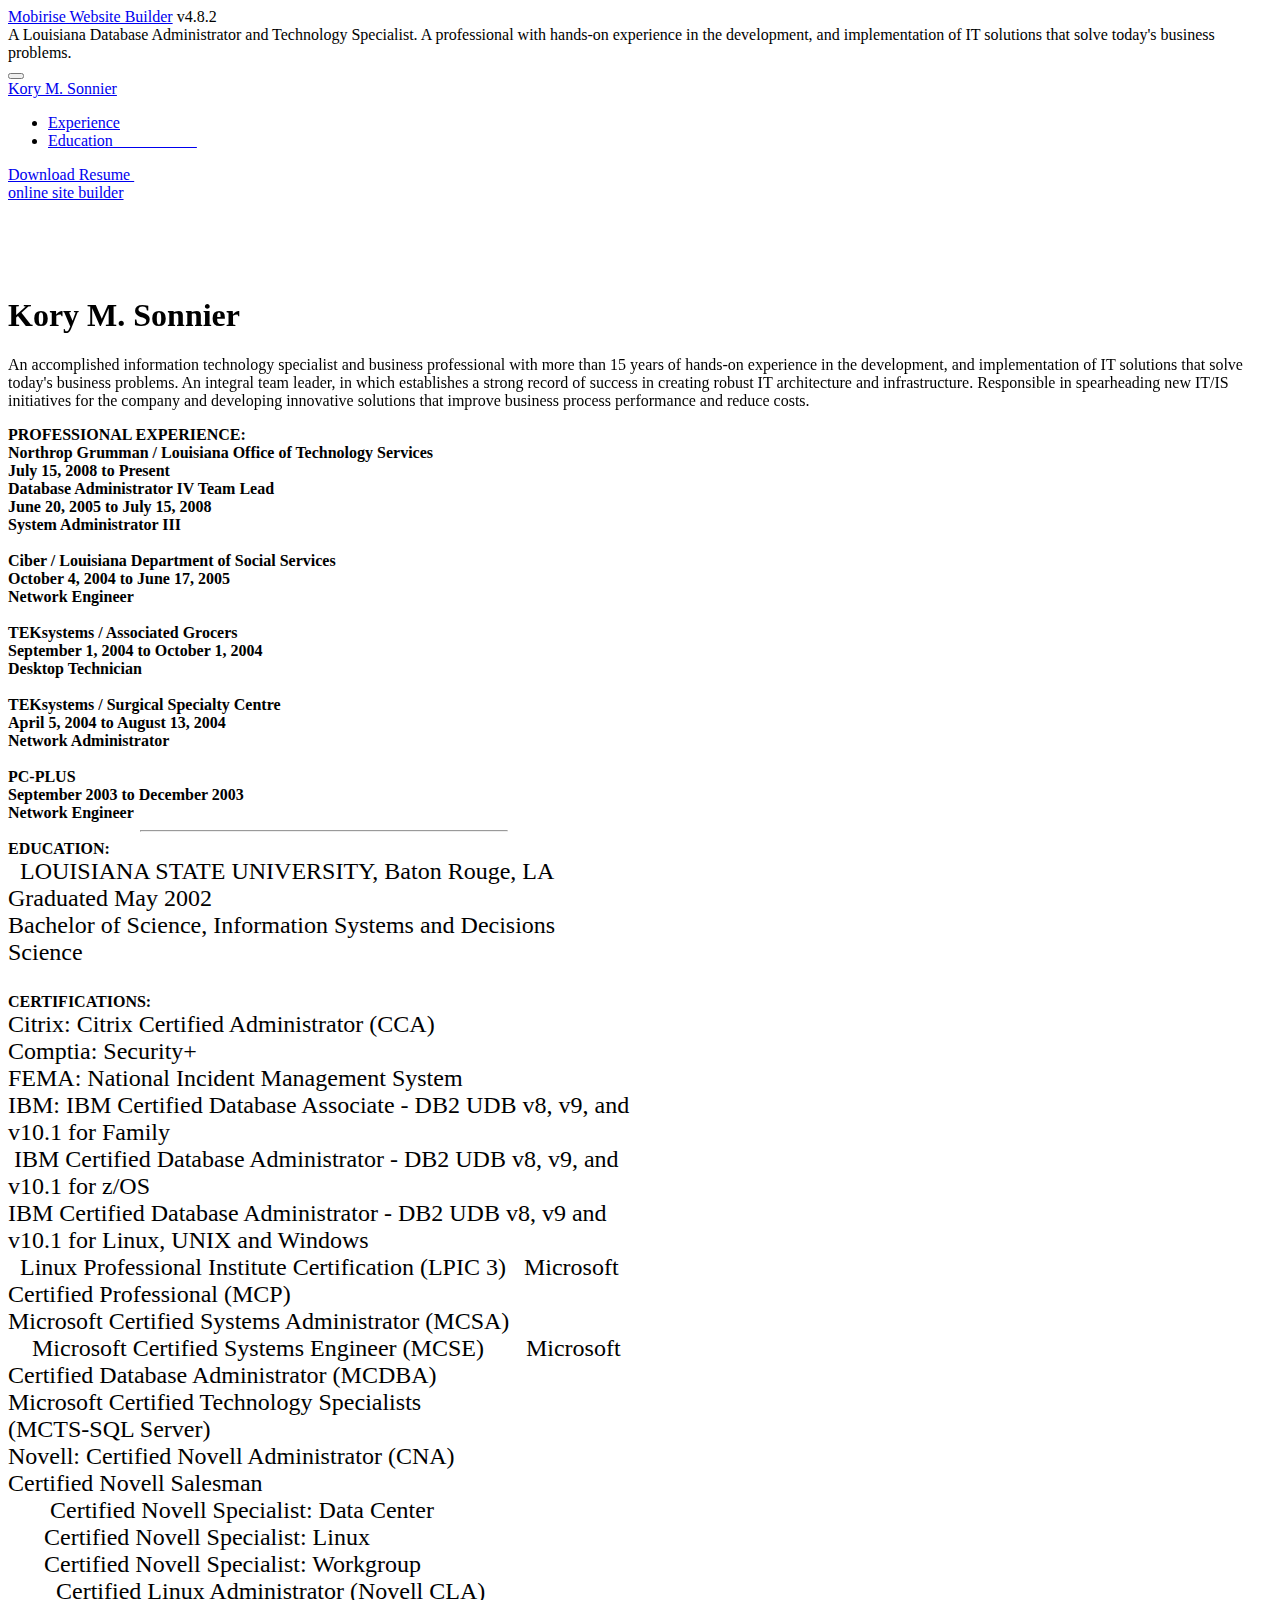
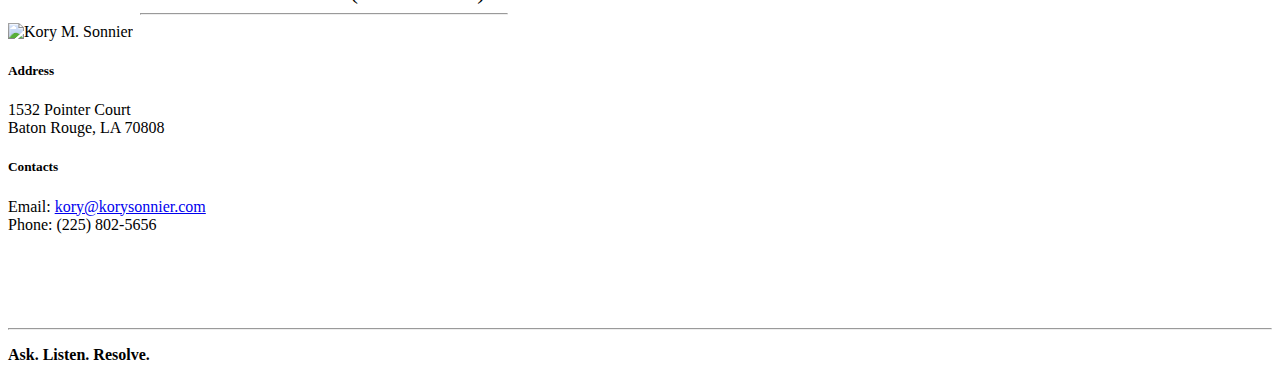
==== index.html @ 40b2072c "Add files via upload" ====
<!DOCTYPE html>
<!-- saved from url=(0054)https://korkythatcher.github.io/korysonnier/index.html -->
<html class="desktop mbr-site-loaded"><head><meta http-equiv="Content-Type" content="text/html; charset=UTF-8">
  <!-- Site made with Mobirise Website Builder v4.8.2, https://mobirise.com -->
  
  <meta http-equiv="X-UA-Compatible" content="IE=edge">
  <meta name="generator" content="Mobirise v4.8.2, mobirise.com">
  <meta name="viewport" content="width=device-width, initial-scale=1, minimum-scale=1">
  <link rel="shortcut icon" href="https://korkythatcher.github.io/korysonnier/assets/images/logo-128x147-1.png" type="image/x-icon">
  <meta name="description" content="A Louisiana Database Administrator and Technology Specialist. A professional with hands-on experience in the development, and implementation of IT solutions that solve today&#39;s business problems. ">
  <title>Kory M. Sonnier</title>
  <link rel="stylesheet" href="./index_files/mobirise-icons.css">
  <link rel="stylesheet" href="./index_files/tether.min.css">
  <link rel="stylesheet" href="./index_files/bootstrap.min.css">
  <link rel="stylesheet" href="./index_files/bootstrap-grid.min.css">
  <link rel="stylesheet" href="./index_files/bootstrap-reboot.min.css">
  <link rel="stylesheet" href="./index_files/styles.css">
  <link rel="stylesheet" href="./index_files/style.css">
  <link rel="stylesheet" href="./index_files/style(1).css">
  <link rel="stylesheet" href="./index_files/mbr-additional.css" type="text/css">
  
  
  
<style type="text/css" id="#jarallax-clip-0">#jarallax-container-0 {
   clip: rect(0 1903px 928px 0);
   clip: rect(0, 1903px, 928px, 0);
}</style></head>
<body><section id="top-1" class="engine"><a href="https://mobirise.info/">Mobirise Website Builder</a> v4.8.2</section>

<!-- Google Analytics -->
A Louisiana Database Administrator and Technology Specialist. A professional with hands-on experience in the development, and implementation of IT solutions that solve today's business problems. 

<!-- /Google Analytics -->


  <section class="menu cid-qLCihaPJj9" once="menu" id="menu1-e">

    

    <nav class="navbar navbar-expand beta-menu navbar-dropdown align-items-center navbar-fixed-top navbar-toggleable-sm">
        <button class="navbar-toggler navbar-toggler-right" type="button" data-toggle="collapse" data-target="#navbarSupportedContent" aria-controls="navbarSupportedContent" aria-expanded="false" aria-label="Toggle navigation">
            <div class="hamburger">
                <span></span>
                <span></span>
                <span></span>
                <span></span>
            </div>
        </button>
        <div class="menu-logo">
            <div class="navbar-brand">
                
                <span class="navbar-caption-wrap"><a class="navbar-caption text-white display-4" href="http://www.korysonnier.com/">
                        Kory M. Sonnier</a></span>
            </div>
        </div>
        <div class="collapse navbar-collapse" id="navbarSupportedContent">
            <ul class="navbar-nav nav-dropdown" data-app-modern-menu="true"><li class="nav-item">
                    <a class="nav-link link text-white display-4" href="https://korkythatcher.github.io/korysonnier/index.html#content1-i">
                        <span class="mbri-home mbr-iconfont mbr-iconfont-btn"></span>
                        Experience</a>
                </li>
                <li class="nav-item">
                    <a class="nav-link link text-white display-4" href="https://korkythatcher.github.io/korysonnier/index.html#content10-k">
                        <span class="mbri-search mbr-iconfont mbr-iconfont-btn"></span>Education &nbsp; &nbsp; &nbsp; &nbsp; &nbsp; &nbsp; &nbsp; &nbsp; &nbsp; &nbsp;&nbsp;</a>
                </li></ul>
            <div class="navbar-buttons mbr-section-btn"><a class="btn btn-sm btn-primary display-4" href="https://korkythatcher.github.io/korysonnier/assets/files/Sonnier.doc" target="_blank">
                    <span class="mbri-save mbr-iconfont mbr-iconfont-btn "></span>Download Resume&nbsp;</a></div>
        </div>
    </nav>
</section>

<section class="engine"><a href="https://mobiri.se/a">online site builder</a></section><section class="cid-qLCihbNBOI mbr-fullscreen mbr-parallax-background" id="header2-f" data-jarallax-original-styles="null" style="z-index: 0; position: relative; background-image: none; background-attachment: scroll; background-size: auto;">

    

    

    <div class="container align-center">
        <div class="row justify-content-md-center">
            <div class="mbr-white col-md-10">
                <h1 class="mbr-section-title mbr-bold pb-3 mbr-fonts-style display-1">
                    <br><br>Kory M. Sonnier</h1>
                
                <p class="mbr-text pb-3 mbr-fonts-style display-5">
                    An accomplished information technology specialist and business professional with more than 15 years of hands-on experience in the development, and implementation of IT solutions that solve today's business problems. An integral team leader, in which establishes a strong record of success in creating robust IT architecture and infrastructure. Responsible in spearheading new IT/IS initiatives for the company and developing innovative solutions that improve business process performance and reduce costs.
                </p>
                
            </div>
        </div>
    </div>
    <div class="mbr-arrow hidden-sm-down" aria-hidden="true">
        <a href="https://korkythatcher.github.io/korysonnier/index.html#next">
            <i class="mbri-down mbr-iconfont"></i>
        </a>
    </div>
<div id="jarallax-container-0" style="position: absolute; top: 0px; left: 0px; width: 100%; height: 100%; overflow: hidden; pointer-events: none; visibility: hidden; z-index: -100;"><div style="background-position: 50% 50%; background-size: 100%; background-repeat: no-repeat; background-image: url(&quot;https://korkythatcher.github.io/korysonnier/assets/images/pexels-photo-325229-2000x700.jpg&quot;); position: fixed; top: 0px; left: 0px; width: 2696px; height: 943.6px; overflow: hidden; pointer-events: none; margin-left: -396.5px; margin-top: -27.3px; visibility: visible; transform: translate3d(0px, 29.7px, 0px);"></div></div></section>

<section class="mbr-section article content1 cid-qLCx0U7kD6" id="content1-i">
    
     

    <div class="container">
        <div class="media-container-row">
            <div class="mbr-text col-12 col-md-8 mbr-fonts-style display-7"><strong>PROFESSIONAL EXPERIENCE:
</strong><div><strong>
</strong><strong></strong></div><div><strong>Northrop Grumman / Louisiana Office of Technology Services
</strong></div><div><strong>
</strong><strong>July 15, 2008 to Present&nbsp;</strong></div><div><strong>
</strong><strong>Database Administrator IV Team Lead&nbsp;</strong></div><div><strong>
</strong><strong>June 20, 2005 to July 15, 2008</strong></div><div><strong>System Administrator III&nbsp;</strong></div><div><strong>
</strong><strong>&nbsp;</strong><strong></strong></div><div><strong>Ciber / Louisiana Department of Social Services </strong></div><div><strong>  October 4, 2004 to June 17, 2005
</strong></div><div><strong>
</strong><strong>Network Engineer</strong></div><div><strong><br></strong></div><div><strong>
</strong><strong></strong></div><div><strong>TEKsystems / Associated Grocers </strong></div><div><strong>  September 1, 2004 to October 1, 2004
</strong></div><div><strong>
</strong><strong>Desktop Technician</strong></div><div><strong><br></strong></div><div><strong>
</strong></div><div><strong></strong></div><div><strong>
</strong><strong>TEKsystems / Surgical Specialty Centre</strong></div><div><strong>  April 5, 2004 to August 13, 2004
</strong></div><div><strong>
</strong><strong>Network Administrator&nbsp;</strong></div><div><strong>
</strong><strong></strong></div><div><strong><br></strong></div><div><strong>PC-PLUS</strong></div><div><strong>   September 2003 to December 2003
</strong></div><div><strong>Network Engineer&nbsp;</strong><strong></strong></div><div><strong></strong></div></div>
        </div>
    </div>
</section>

<section class="mbr-section article content10 cid-qLCziGnmf7" id="content10-k">
    
     

    <div class="container">
        <div class="inner-container" style="width: 50%;">
            <hr class="line" style="width: 58%;">
            <div class="section-text align-center mbr-white mbr-fonts-style display-5"><strong>
                    EDUCATION:
                </strong><div>
<span style="font-size: 1.5rem;">&nbsp;&nbsp;</span><span style="font-size: 1.5rem;">LOUISIANA STATE UNIVERSITY, Baton Rouge, LA Graduated May 2002&nbsp;</span></div><div><span style="font-size: 1.5rem;">Bachelor of Science, Information Systems and Decisions Science&nbsp;</span><br></div><div><span style="font-size: 1.5rem;"></span><br></div><div><strong>CERTIFICATIONS:
</strong></div><div><span style="font-size: 1.5rem;">Citrix:                                     Citrix Certified Administrator (CCA)&nbsp;</span><br></div><div><span style="font-size: 1.5rem;">Comptia:                                Security+&nbsp;</span><br></div><div><span style="font-size: 1.5rem;">FEMA:                                    National Incident Management System&nbsp;</span></div><div><span style="font-size: 1.5rem;">IBM:                                        IBM Certified Database Associate - DB2 UDB v8, v9, and v10.1 for Family</span></div><div><span style="font-size: 1.5rem;">&nbsp;IBM Certified Database Administrator - DB2 UDB v8, v9, and v10.1 for z/OS&nbsp;</span></div><div><span style="font-size: 1.5rem;">IBM Certified Database Administrator - DB2 UDB v8, v9 and v10.1 for Linux, UNIX and Windows&nbsp;</span><br></div><div><span style="font-size: 1.5rem;">&nbsp;</span><span style="font-size: 1.5rem;">&nbsp;Linux Professional Institute Certification (LPIC 3) &nbsp;</span><span style="font-size: 1.5rem;">&nbsp;Microsoft Certified Professional (MCP)</span></div><div><span style="font-size: 1.5rem;">Microsoft Certified Systems Administrator (MCSA)</span></div><div>
<span style="font-size: 1.5rem;">&nbsp; &nbsp; Microsoft Certified Systems Engineer (MCSE) &nbsp; &nbsp; &nbsp;&nbsp;</span><span style="font-size: 1.5rem;">Microsoft Certified Database Administrator (MCDBA)</span></div><div><span style="font-size: 1.5rem;">Microsoft Certified Technology Specialists</span></div><div><span style="font-size: 1.5rem;">(MCTS-SQL Server)&nbsp;</span></div><div><span style="font-size: 1.5rem;">Novell:                                    Certified Novell Administrator (CNA)&nbsp;</span><br></div><div><span style="font-size: 1.5rem;">Certified Novell Salesman</span><br></div><div><span style="font-size: 1.5rem;">&nbsp; &nbsp; &nbsp; &nbsp;Certified Novell Specialist: Data Center&nbsp;</span><br></div><div><span style="font-size: 1.5rem;">&nbsp; &nbsp; &nbsp; Certified Novell Specialist: Linux&nbsp;</span><br></div><div><span style="font-size: 1.5rem;">&nbsp; &nbsp; &nbsp; Certified Novell Specialist: Workgroup&nbsp;</span><br></div><div><span style="font-size: 1.5rem;">&nbsp; &nbsp; &nbsp; &nbsp; Certified Linux Administrator (Novell CLA)&nbsp;</span><br></div></div>
            <hr class="line" style="width: 58%;">
        </div>
    </div>
</section>

<section class="cid-qLCihcxoNc" id="footer1-g">

    

    

    <div class="container">
        <div class="media-container-row content text-white">
            <div class="col-12 col-md-3">
                <div class="media-wrap">
                    
                        <img src="./index_files/kory-1-110x106.jpg" alt="Kory M. Sonnier" title="">
                    
                </div>
            </div>
            <div class="col-12 col-md-3 mbr-fonts-style display-7">
                <h5 class="pb-3">
                    Address
                </h5>
                <p class="mbr-text">
                    1532 Pointer Court &nbsp; &nbsp; &nbsp; &nbsp; &nbsp; &nbsp; &nbsp; &nbsp; &nbsp; &nbsp;&nbsp;<br>Baton Rouge, LA 70808</p>
            </div>
            <div class="col-12 col-md-3 mbr-fonts-style display-7">
                <h5 class="pb-3">
                    Contacts
                </h5>
                <p class="mbr-text">
                    Email: <a href="mailto:kory@korysonnier.com">kory@korysonnier.com</a>
                    <br>Phone: (225) 802-5656&nbsp;<br></p>
            </div>
            <div class="col-12 col-md-3 mbr-fonts-style display-7">
                <h5 class="pb-3">&nbsp;</h5>
                <p class="mbr-text">&nbsp;</p>
            </div>
        </div>
        <div class="footer-lower">
            <div class="media-container-row">
                <div class="col-sm-12">
                    <hr>
                </div>
            </div>
            <div class="media-container-row mbr-white">
                <div class="col-sm-6 copyright">
                    <p class="mbr-text mbr-fonts-style display-5"><strong>Ask. Listen. Resolve.</strong></p>
                </div>
                <div class="col-md-6">
                    
                </div>
            </div>
        </div>
    </div>
</section>


  <script src="./index_files/jquery.min.js.download"></script>
  <script src="./index_files/popper.min.js.download"></script>
  <script src="./index_files/tether.min.js.download"></script>
  <script src="./index_files/bootstrap.min.js.download"></script>
  <script src="./index_files/script.min.js.download"></script>
  <script src="./index_files/jquery.touch-swipe.min.js.download"></script>
  <script src="./index_files/jarallax.min.js.download"></script>
  <script src="./index_files/smooth-scroll.js.download"></script>
  <script src="./index_files/script.js.download"></script>
  
  

</body></html>
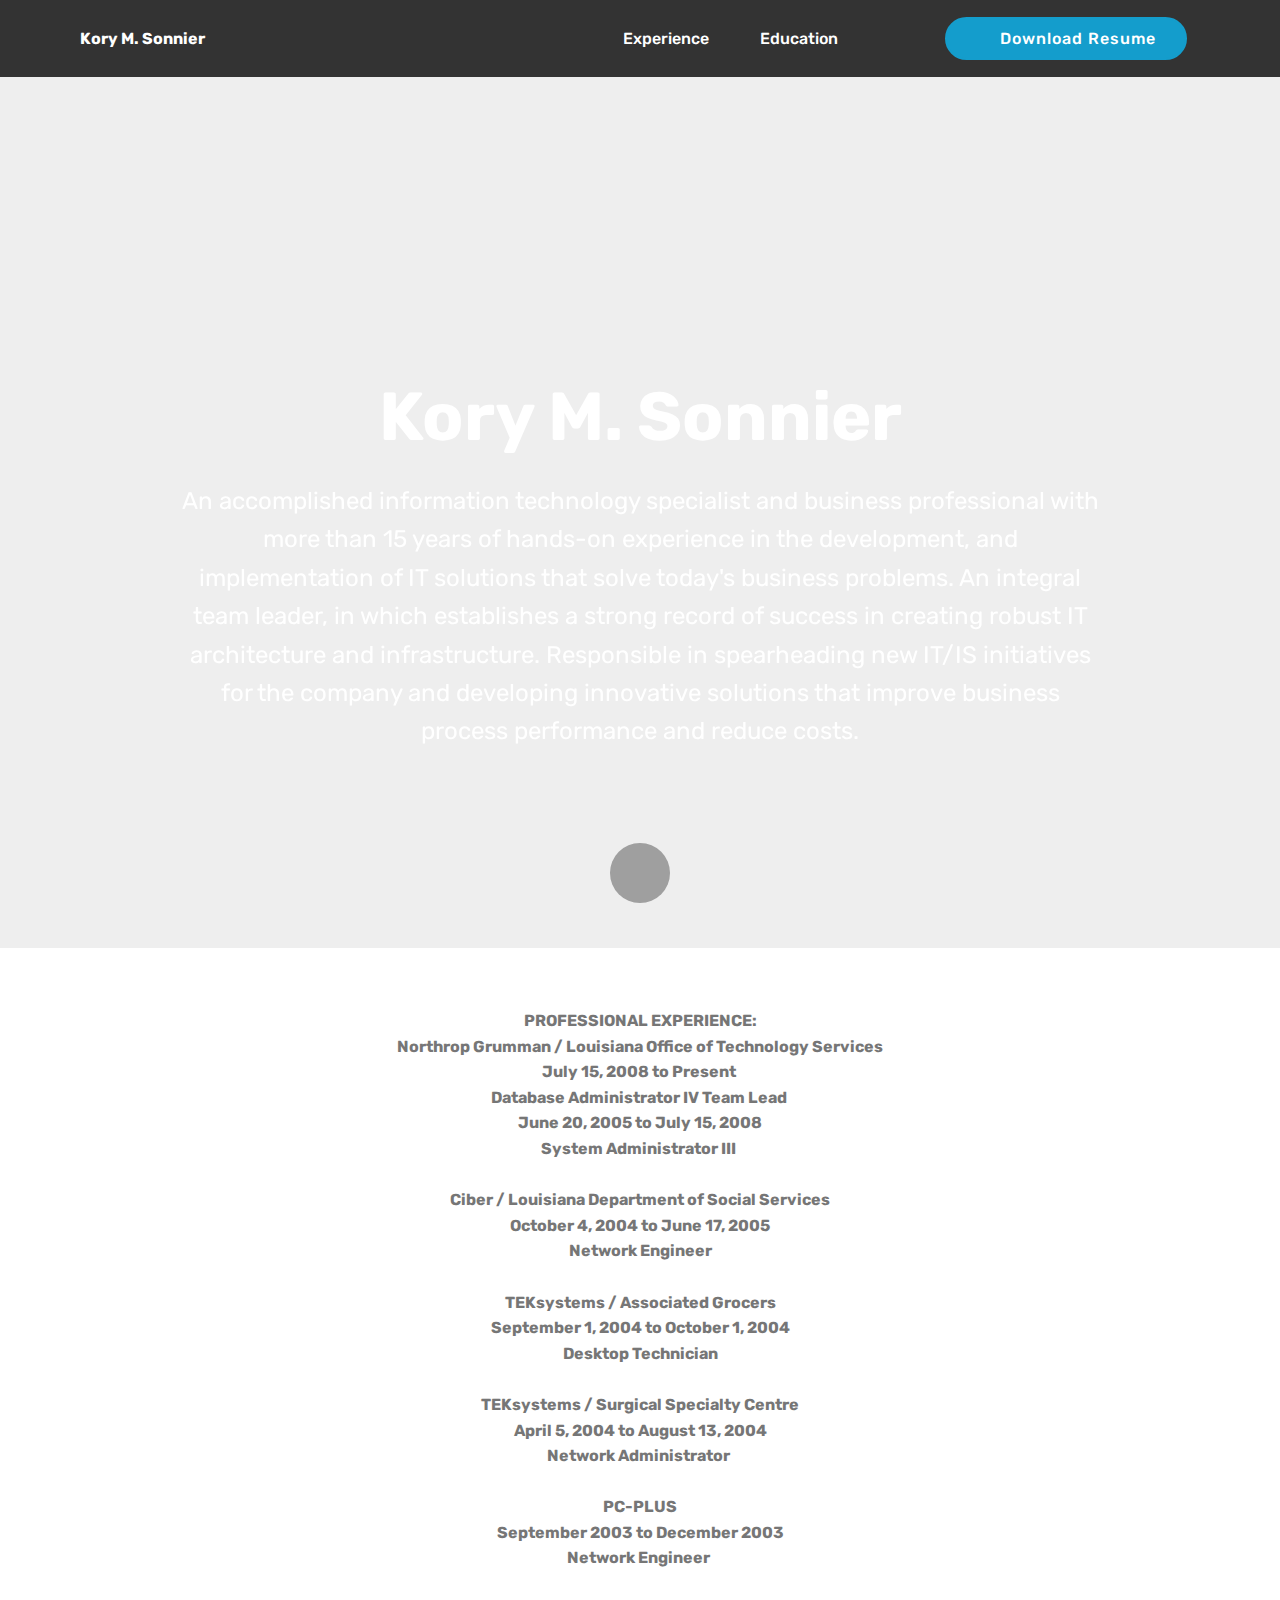
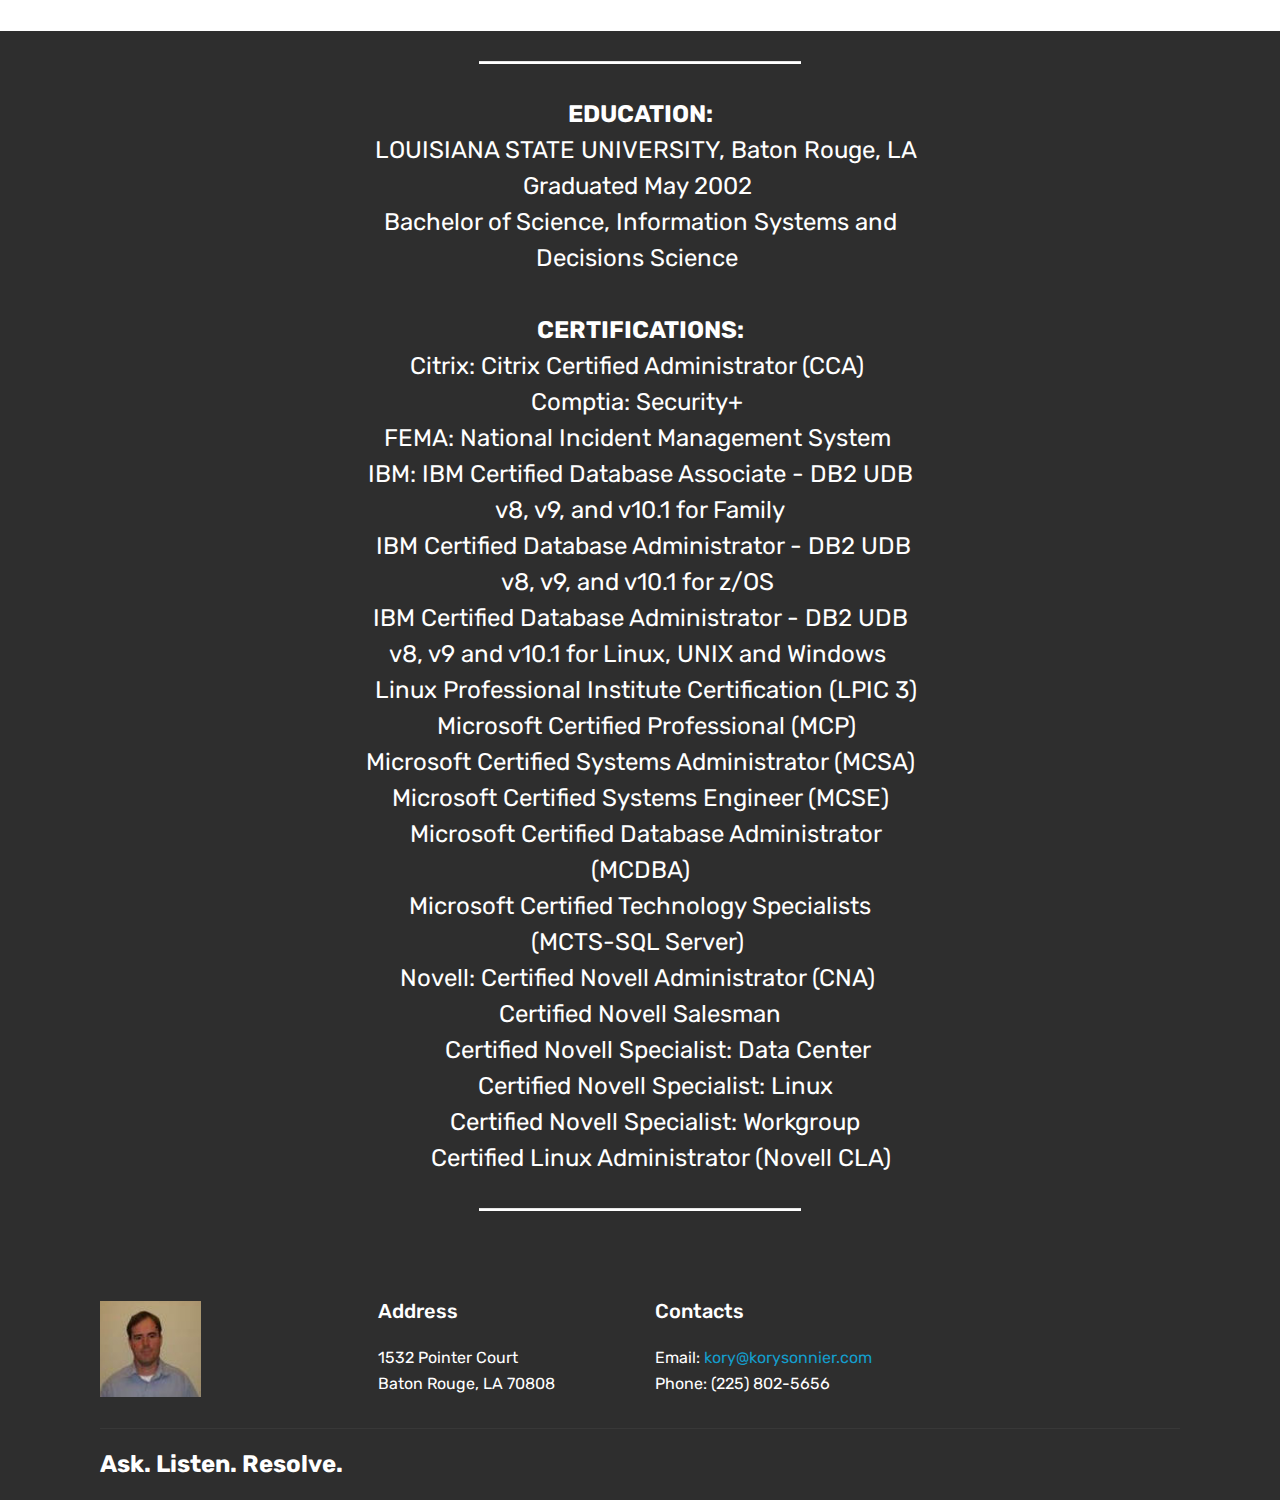
==== commit 19b079cc: "Update index.html" ====
--- a/index.html
+++ b/index.html
@@ -1,12 +1,11 @@
 <!DOCTYPE html>
-<!-- saved from url=(0054)https://korkythatcher.github.io/korysonnier/index.html -->
+
 <html class="desktop mbr-site-loaded"><head><meta http-equiv="Content-Type" content="text/html; charset=UTF-8">
-  <!-- Site made with Mobirise Website Builder v4.8.2, https://mobirise.com -->
-  
+
   <meta http-equiv="X-UA-Compatible" content="IE=edge">
-  <meta name="generator" content="Mobirise v4.8.2, mobirise.com">
+  <meta name="generator" content="Kory M. Sonnier v4.8.2, korysonnier.com">
   <meta name="viewport" content="width=device-width, initial-scale=1, minimum-scale=1">
-  <link rel="shortcut icon" href="https://korkythatcher.github.io/korysonnier/assets/images/logo-128x147-1.png" type="image/x-icon">
+  <link rel="shortcut icon" href="https://korkythatcher.github.io/master/assets/images/logo-128x147-1.png" type="image/x-icon">
   <meta name="description" content="A Louisiana Database Administrator and Technology Specialist. A professional with hands-on experience in the development, and implementation of IT solutions that solve today&#39;s business problems. ">
   <title>Kory M. Sonnier</title>
   <link rel="stylesheet" href="./index_files/mobirise-icons.css">
@@ -25,7 +24,7 @@
    clip: rect(0 1903px 928px 0);
    clip: rect(0, 1903px, 928px, 0);
 }</style></head>
-<body><section id="top-1" class="engine"><a href="https://mobirise.info/">Mobirise Website Builder</a> v4.8.2</section>
+<body><section id="top-1" class="engine"><a href="https://korysonnier.com/">Kory Sonnier</a> </section>
 
 <!-- Google Analytics -->
 A Louisiana Database Administrator and Technology Specialist. A professional with hands-on experience in the development, and implementation of IT solutions that solve today's business problems. 
@@ -55,15 +54,15 @@
         </div>
         <div class="collapse navbar-collapse" id="navbarSupportedContent">
             <ul class="navbar-nav nav-dropdown" data-app-modern-menu="true"><li class="nav-item">
-                    <a class="nav-link link text-white display-4" href="https://korkythatcher.github.io/korysonnier/index.html#content1-i">
+                    <a class="nav-link link text-white display-4" href="https://korkythatcher.github.io/master/index.html#content1-i">
                         <span class="mbri-home mbr-iconfont mbr-iconfont-btn"></span>
                         Experience</a>
                 </li>
                 <li class="nav-item">
-                    <a class="nav-link link text-white display-4" href="https://korkythatcher.github.io/korysonnier/index.html#content10-k">
+                    <a class="nav-link link text-white display-4" href="https://korkythatcher.github.io/master/index.html#content10-k">
                         <span class="mbri-search mbr-iconfont mbr-iconfont-btn"></span>Education &nbsp; &nbsp; &nbsp; &nbsp; &nbsp; &nbsp; &nbsp; &nbsp; &nbsp; &nbsp;&nbsp;</a>
                 </li></ul>
-            <div class="navbar-buttons mbr-section-btn"><a class="btn btn-sm btn-primary display-4" href="https://korkythatcher.github.io/korysonnier/assets/files/Sonnier.doc" target="_blank">
+            <div class="navbar-buttons mbr-section-btn"><a class="btn btn-sm btn-primary display-4" href="https://korkythatcher.github.io/master/assets/files/Sonnier.doc" target="_blank">
                     <span class="mbri-save mbr-iconfont mbr-iconfont-btn "></span>Download Resume&nbsp;</a></div>
         </div>
     </nav>
@@ -208,4 +207,4 @@
   
   
 
-</body></html>+</body></html>
--- a/index_files/mobirise-icons.css
+++ b/index_files/mobirise-icons.css
@@ -0,0 +1,476 @@
+@font-face {
+  font-family: 'MobiriseIcons';
+  src:  url('mobirise-icons.eot?spat4u');
+  src:  url('mobirise-icons.eot?spat4u#iefix') format('embedded-opentype'),
+    url('mobirise-icons.ttf?spat4u') format('truetype'),
+    url('mobirise-icons.woff?spat4u') format('woff'),
+    url('mobirise-icons.svg?spat4u#MobiriseIcons') format('svg');
+  font-weight: normal;
+  font-style: normal;
+}
+
+[class^="mbri-"], [class*=" mbri-"] {
+  /* use !important to prevent issues with browser extensions that change fonts */
+  font-family: MobiriseIcons !important;
+  speak: none;
+  font-style: normal;
+  font-weight: normal;
+  font-variant: normal;
+  text-transform: none;
+  line-height: 1;
+
+  /* Better Font Rendering =========== */
+  -webkit-font-smoothing: antialiased;
+  -moz-osx-font-smoothing: grayscale;
+}
+
+.mbri-add-submenu:before {
+  content: "\e900";
+}
+.mbri-alert:before {
+  content: "\e901";
+}
+.mbri-align-center:before {
+  content: "\e902";
+}
+.mbri-align-justify:before {
+  content: "\e903";
+}
+.mbri-align-left:before {
+  content: "\e904";
+}
+.mbri-align-right:before {
+  content: "\e905";
+}
+.mbri-android:before {
+  content: "\e906";
+}
+.mbri-apple:before {
+  content: "\e907";
+}
+.mbri-arrow-down:before {
+  content: "\e908";
+}
+.mbri-arrow-next:before {
+  content: "\e909";
+}
+.mbri-arrow-prev:before {
+  content: "\e90a";
+}
+.mbri-arrow-up:before {
+  content: "\e90b";
+}
+.mbri-bold:before {
+  content: "\e90c";
+}
+.mbri-bookmark:before {
+  content: "\e90d";
+}
+.mbri-bootstrap:before {
+  content: "\e90e";
+}
+.mbri-briefcase:before {
+  content: "\e90f";
+}
+.mbri-browse:before {
+  content: "\e910";
+}
+.mbri-bulleted-list:before {
+  content: "\e911";
+}
+.mbri-calendar:before {
+  content: "\e912";
+}
+.mbri-camera:before {
+  content: "\e913";
+}
+.mbri-cart-add:before {
+  content: "\e914";
+}
+.mbri-cart-full:before {
+  content: "\e915";
+}
+.mbri-cash:before {
+  content: "\e916";
+}
+.mbri-change-style:before {
+  content: "\e917";
+}
+.mbri-chat:before {
+  content: "\e918";
+}
+.mbri-clock:before {
+  content: "\e919";
+}
+.mbri-close:before {
+  content: "\e91a";
+}
+.mbri-cloud:before {
+  content: "\e91b";
+}
+.mbri-code:before {
+  content: "\e91c";
+}
+.mbri-contact-form:before {
+  content: "\e91d";
+}
+.mbri-credit-card:before {
+  content: "\e91e";
+}
+.mbri-cursor-click:before {
+  content: "\e91f";
+}
+.mbri-cust-feedback:before {
+  content: "\e920";
+}
+.mbri-database:before {
+  content: "\e921";
+}
+.mbri-delivery:before {
+  content: "\e922";
+}
+.mbri-desktop:before {
+  content: "\e923";
+}
+.mbri-devices:before {
+  content: "\e924";
+}
+.mbri-down:before {
+  content: "\e925";
+}
+.mbri-download:before {
+  content: "\e989";
+}
+.mbri-drag-n-drop:before {
+  content: "\e927";
+}
+.mbri-drag-n-drop2:before {
+  content: "\e928";
+}
+.mbri-edit:before {
+  content: "\e929";
+}
+.mbri-edit2:before {
+  content: "\e92a";
+}
+.mbri-error:before {
+  content: "\e92b";
+}
+.mbri-extension:before {
+  content: "\e92c";
+}
+.mbri-features:before {
+  content: "\e92d";
+}
+.mbri-file:before {
+  content: "\e92e";
+}
+.mbri-flag:before {
+  content: "\e92f";
+}
+.mbri-folder:before {
+  content: "\e930";
+}
+.mbri-gift:before {
+  content: "\e931";
+}
+.mbri-github:before {
+  content: "\e932";
+}
+.mbri-globe:before {
+  content: "\e933";
+}
+.mbri-globe-2:before {
+  content: "\e934";
+}
+.mbri-growing-chart:before {
+  content: "\e935";
+}
+.mbri-hearth:before {
+  content: "\e936";
+}
+.mbri-help:before {
+  content: "\e937";
+}
+.mbri-home:before {
+  content: "\e938";
+}
+.mbri-hot-cup:before {
+  content: "\e939";
+}
+.mbri-idea:before {
+  content: "\e93a";
+}
+.mbri-image-gallery:before {
+  content: "\e93b";
+}
+.mbri-image-slider:before {
+  content: "\e93c";
+}
+.mbri-info:before {
+  content: "\e93d";
+}
+.mbri-italic:before {
+  content: "\e93e";
+}
+.mbri-key:before {
+  content: "\e93f";
+}
+.mbri-laptop:before {
+  content: "\e940";
+}
+.mbri-layers:before {
+  content: "\e941";
+}
+.mbri-left-right:before {
+  content: "\e942";
+}
+.mbri-left:before {
+  content: "\e943";
+}
+.mbri-letter:before {
+  content: "\e944";
+}
+.mbri-like:before {
+  content: "\e945";
+}
+.mbri-link:before {
+  content: "\e946";
+}
+.mbri-lock:before {
+  content: "\e947";
+}
+.mbri-login:before {
+  content: "\e948";
+}
+.mbri-logout:before {
+  content: "\e949";
+}
+.mbri-magic-stick:before {
+  content: "\e94a";
+}
+.mbri-map-pin:before {
+  content: "\e94b";
+}
+.mbri-menu:before {
+  content: "\e94c";
+}
+.mbri-mobile:before {
+  content: "\e94d";
+}
+.mbri-mobile2:before {
+  content: "\e94e";
+}
+.mbri-mobirise:before {
+  content: "\e94f";
+}
+.mbri-more-horizontal:before {
+  content: "\e950";
+}
+.mbri-more-vertical:before {
+  content: "\e951";
+}
+.mbri-music:before {
+  content: "\e952";
+}
+.mbri-new-file:before {
+  content: "\e953";
+}
+.mbri-numbered-list:before {
+  content: "\e954";
+}
+.mbri-opened-folder:before {
+  content: "\e955";
+}
+.mbri-pages:before {
+  content: "\e956";
+}
+.mbri-paper-plane:before {
+  content: "\e957";
+}
+.mbri-paperclip:before {
+  content: "\e958";
+}
+.mbri-photo:before {
+  content: "\e959";
+}
+.mbri-photos:before {
+  content: "\e95a";
+}
+.mbri-pin:before {
+  content: "\e95b";
+}
+.mbri-play:before {
+  content: "\e95c";
+}
+.mbri-plus:before {
+  content: "\e95d";
+}
+.mbri-preview:before {
+  content: "\e95e";
+}
+.mbri-print:before {
+  content: "\e95f";
+}
+.mbri-protect:before {
+  content: "\e960";
+}
+.mbri-question:before {
+  content: "\e961";
+}
+.mbri-quote-left:before {
+  content: "\e962";
+}
+.mbri-quote-right:before {
+  content: "\e963";
+}
+.mbri-refresh:before {
+  content: "\e964";
+}
+.mbri-responsive:before {
+  content: "\e965";
+}
+.mbri-right:before {
+  content: "\e966";
+}
+.mbri-rocket:before {
+  content: "\e967";
+}
+.mbri-sad-face:before {
+  content: "\e968";
+}
+.mbri-sale:before {
+  content: "\e969";
+}
+.mbri-save:before {
+  content: "\e96a";
+}
+.mbri-search:before {
+  content: "\e96b";
+}
+.mbri-setting:before {
+  content: "\e96c";
+}
+.mbri-setting2:before {
+  content: "\e96d";
+}
+.mbri-setting3:before {
+  content: "\e96e";
+}
+.mbri-share:before {
+  content: "\e96f";
+}
+.mbri-shopping-bag:before {
+  content: "\e970";
+}
+.mbri-shopping-basket:before {
+  content: "\e971";
+}
+.mbri-shopping-cart:before {
+  content: "\e972";
+}
+.mbri-sites:before {
+  content: "\e973";
+}
+.mbri-smile-face:before {
+  content: "\e974";
+}
+.mbri-speed:before {
+  content: "\e975";
+}
+.mbri-star:before {
+  content: "\e976";
+}
+.mbri-success:before {
+  content: "\e977";
+}
+.mbri-sun:before {
+  content: "\e978";
+}
+.mbri-sun2:before {
+  content: "\e979";
+}
+.mbri-tablet:before {
+  content: "\e97a";
+}
+.mbri-tablet-vertical:before {
+  content: "\e97b";
+}
+.mbri-target:before {
+  content: "\e97c";
+}
+.mbri-timer:before {
+  content: "\e97d";
+}
+.mbri-to-ftp:before {
+  content: "\e97e";
+}
+.mbri-to-local-drive:before {
+  content: "\e97f";
+}
+.mbri-touch-swipe:before {
+  content: "\e980";
+}
+.mbri-touch:before {
+  content: "\e981";
+}
+.mbri-trash:before {
+  content: "\e982";
+}
+.mbri-underline:before {
+  content: "\e983";
+}
+.mbri-unlink:before {
+  content: "\e984";
+}
+.mbri-unlock:before {
+  content: "\e985";
+}
+.mbri-up-down:before {
+  content: "\e986";
+}
+.mbri-up:before {
+  content: "\e987";
+}
+.mbri-update:before {
+  content: "\e988";
+}
+.mbri-upload:before {
+ content: "\e926"; 
+}
+.mbri-user:before {
+  content: "\e98a";
+}
+.mbri-user2:before {
+  content: "\e98b";
+}
+.mbri-users:before {
+  content: "\e98c";
+}
+.mbri-video:before {
+  content: "\e98d";
+}
+.mbri-video-play:before {
+  content: "\e98e";
+}
+.mbri-watch:before {
+  content: "\e98f";
+}
+.mbri-website-theme:before {
+  content: "\e990";
+}
+.mbri-wifi:before {
+  content: "\e991";
+}
+.mbri-windows:before {
+  content: "\e992";
+}
+.mbri-zoom-out:before {
+  content: "\e993";
+}
+.mbri-redo:before {
+  content: "\e994";
+}
+.mbri-undo:before {
+  content: "\e995";
+}
--- a/index_files/styles.css
+++ b/index_files/styles.css
@@ -0,0 +1,544 @@
+@charset "UTF-8";
+
+@font-face {
+  font-family: "socicon";
+  src:url("../fonts/socicon.eot");
+  src:url("../fonts/socicon.eot?#iefix") format("embedded-opentype"),
+    url("../fonts/socicon.woff") format("woff"),
+    url("../fonts/socicon.ttf") format("truetype"),
+    url("../fonts/socicon.svg#socicon") format("svg");
+  font-weight: normal;
+  font-style: normal;
+
+}
+
+[data-icon]:before {
+  font-family: "socicon" !important;
+  content: attr(data-icon);
+  font-style: normal !important;
+  font-weight: normal !important;
+  font-variant: normal !important;
+  text-transform: none !important;
+  speak: none;
+  line-height: 1;
+  -webkit-font-smoothing: antialiased;
+  -moz-osx-font-smoothing: grayscale;
+}
+
+[class^="socicon-"]:before,
+[class*=" socicon-"]:before {
+  font-family: "socicon" !important;
+  font-style: normal !important;
+  font-weight: normal !important;
+  font-variant: normal !important;
+  text-transform: none !important;
+  speak: none;
+  line-height: 1;
+  -webkit-font-smoothing: antialiased;
+  -moz-osx-font-smoothing: grayscale;
+}
+
+.socicon-modelmayhem:before {
+  content: "\e000";
+}
+.socicon-mixcloud:before {
+  content: "\e001";
+}
+.socicon-drupal:before {
+  content: "\e002";
+}
+.socicon-swarm:before {
+  content: "\e003";
+}
+.socicon-istock:before {
+  content: "\e004";
+}
+.socicon-yammer:before {
+  content: "\e005";
+}
+.socicon-ello:before {
+  content: "\e006";
+}
+.socicon-stackoverflow:before {
+  content: "\e007";
+}
+.socicon-persona:before {
+  content: "\e008";
+}
+.socicon-triplej:before {
+  content: "\e009";
+}
+.socicon-houzz:before {
+  content: "\e00a";
+}
+.socicon-rss:before {
+  content: "\e00b";
+}
+.socicon-paypal:before {
+  content: "\e00c";
+}
+.socicon-odnoklassniki:before {
+  content: "\e00d";
+}
+.socicon-airbnb:before {
+  content: "\e00e";
+}
+.socicon-periscope:before {
+  content: "\e00f";
+}
+.socicon-outlook:before {
+  content: "\e010";
+}
+.socicon-coderwall:before {
+  content: "\e011";
+}
+.socicon-tripadvisor:before {
+  content: "\e012";
+}
+.socicon-appnet:before {
+  content: "\e013";
+}
+.socicon-goodreads:before {
+  content: "\e014";
+}
+.socicon-tripit:before {
+  content: "\e015";
+}
+.socicon-lanyrd:before {
+  content: "\e016";
+}
+.socicon-slideshare:before {
+  content: "\e017";
+}
+.socicon-buffer:before {
+  content: "\e018";
+}
+.socicon-disqus:before {
+  content: "\e019";
+}
+.socicon-vkontakte:before {
+  content: "\e01a";
+}
+.socicon-whatsapp:before {
+  content: "\e01b";
+}
+.socicon-patreon:before {
+  content: "\e01c";
+}
+.socicon-storehouse:before {
+  content: "\e01d";
+}
+.socicon-pocket:before {
+  content: "\e01e";
+}
+.socicon-mail:before {
+  content: "\e01f";
+}
+.socicon-blogger:before {
+  content: "\e020";
+}
+.socicon-technorati:before {
+  content: "\e021";
+}
+.socicon-reddit:before {
+  content: "\e022";
+}
+.socicon-dribbble:before {
+  content: "\e023";
+}
+.socicon-stumbleupon:before {
+  content: "\e024";
+}
+.socicon-digg:before {
+  content: "\e025";
+}
+.socicon-envato:before {
+  content: "\e026";
+}
+.socicon-behance:before {
+  content: "\e027";
+}
+.socicon-delicious:before {
+  content: "\e028";
+}
+.socicon-deviantart:before {
+  content: "\e029";
+}
+.socicon-forrst:before {
+  content: "\e02a";
+}
+.socicon-play:before {
+  content: "\e02b";
+}
+.socicon-zerply:before {
+  content: "\e02c";
+}
+.socicon-wikipedia:before {
+  content: "\e02d";
+}
+.socicon-apple:before {
+  content: "\e02e";
+}
+.socicon-flattr:before {
+  content: "\e02f";
+}
+.socicon-github:before {
+  content: "\e030";
+}
+.socicon-renren:before {
+  content: "\e031";
+}
+.socicon-friendfeed:before {
+  content: "\e032";
+}
+.socicon-newsvine:before {
+  content: "\e033";
+}
+.socicon-identica:before {
+  content: "\e034";
+}
+.socicon-bebo:before {
+  content: "\e035";
+}
+.socicon-zynga:before {
+  content: "\e036";
+}
+.socicon-steam:before {
+  content: "\e037";
+}
+.socicon-xbox:before {
+  content: "\e038";
+}
+.socicon-windows:before {
+  content: "\e039";
+}
+.socicon-qq:before {
+  content: "\e03a";
+}
+.socicon-douban:before {
+  content: "\e03b";
+}
+.socicon-meetup:before {
+  content: "\e03c";
+}
+.socicon-playstation:before {
+  content: "\e03d";
+}
+.socicon-android:before {
+  content: "\e03e";
+}
+.socicon-snapchat:before {
+  content: "\e03f";
+}
+.socicon-twitter:before {
+  content: "\e040";
+}
+.socicon-facebook:before {
+  content: "\e041";
+}
+.socicon-googleplus:before {
+  content: "\e042";
+}
+.socicon-pinterest:before {
+  content: "\e043";
+}
+.socicon-foursquare:before {
+  content: "\e044";
+}
+.socicon-yahoo:before {
+  content: "\e045";
+}
+.socicon-skype:before {
+  content: "\e046";
+}
+.socicon-yelp:before {
+  content: "\e047";
+}
+.socicon-feedburner:before {
+  content: "\e048";
+}
+.socicon-linkedin:before {
+  content: "\e049";
+}
+.socicon-viadeo:before {
+  content: "\e04a";
+}
+.socicon-xing:before {
+  content: "\e04b";
+}
+.socicon-myspace:before {
+  content: "\e04c";
+}
+.socicon-soundcloud:before {
+  content: "\e04d";
+}
+.socicon-spotify:before {
+  content: "\e04e";
+}
+.socicon-grooveshark:before {
+  content: "\e04f";
+}
+.socicon-lastfm:before {
+  content: "\e050";
+}
+.socicon-youtube:before {
+  content: "\e051";
+}
+.socicon-vimeo:before {
+  content: "\e052";
+}
+.socicon-dailymotion:before {
+  content: "\e053";
+}
+.socicon-vine:before {
+  content: "\e054";
+}
+.socicon-flickr:before {
+  content: "\e055";
+}
+.socicon-500px:before {
+  content: "\e056";
+}
+.socicon-wordpress:before {
+  content: "\e058";
+}
+.socicon-tumblr:before {
+  content: "\e059";
+}
+.socicon-twitch:before {
+  content: "\e05a";
+}
+.socicon-8tracks:before {
+  content: "\e05b";
+}
+.socicon-amazon:before {
+  content: "\e05c";
+}
+.socicon-icq:before {
+  content: "\e05d";
+}
+.socicon-smugmug:before {
+  content: "\e05e";
+}
+.socicon-ravelry:before {
+  content: "\e05f";
+}
+.socicon-weibo:before {
+  content: "\e060";
+}
+.socicon-baidu:before {
+  content: "\e061";
+}
+.socicon-angellist:before {
+  content: "\e062";
+}
+.socicon-ebay:before {
+  content: "\e063";
+}
+.socicon-imdb:before {
+  content: "\e064";
+}
+.socicon-stayfriends:before {
+  content: "\e065";
+}
+.socicon-residentadvisor:before {
+  content: "\e066";
+}
+.socicon-google:before {
+  content: "\e067";
+}
+.socicon-yandex:before {
+  content: "\e068";
+}
+.socicon-sharethis:before {
+  content: "\e069";
+}
+.socicon-bandcamp:before {
+  content: "\e06a";
+}
+.socicon-itunes:before {
+  content: "\e06b";
+}
+.socicon-deezer:before {
+  content: "\e06c";
+}
+.socicon-telegram:before {
+  content: "\e06e";
+}
+.socicon-openid:before {
+  content: "\e06f";
+}
+.socicon-amplement:before {
+  content: "\e070";
+}
+.socicon-viber:before {
+  content: "\e071";
+}
+.socicon-zomato:before {
+  content: "\e072";
+}
+.socicon-draugiem:before {
+  content: "\e074";
+}
+.socicon-endomodo:before {
+  content: "\e075";
+}
+.socicon-filmweb:before {
+  content: "\e076";
+}
+.socicon-stackexchange:before {
+  content: "\e077";
+}
+.socicon-wykop:before {
+  content: "\e078";
+}
+.socicon-teamspeak:before {
+  content: "\e079";
+}
+.socicon-teamviewer:before {
+  content: "\e07a";
+}
+.socicon-ventrilo:before {
+  content: "\e07b";
+}
+.socicon-younow:before {
+  content: "\e07c";
+}
+.socicon-raidcall:before {
+  content: "\e07d";
+}
+.socicon-mumble:before {
+  content: "\e07e";
+}
+.socicon-medium:before {
+  content: "\e06d";
+}
+.socicon-bebee:before {
+  content: "\e07f";
+}
+.socicon-hitbox:before {
+  content: "\e080";
+}
+.socicon-reverbnation:before {
+  content: "\e081";
+}
+.socicon-formulr:before {
+  content: "\e082";
+}
+.socicon-instagram:before {
+  content: "\e057";
+}
+.socicon-battlenet:before {
+  content: "\e083";
+}
+.socicon-chrome:before {
+  content: "\e084";
+}
+.socicon-discord:before {
+  content: "\e086";
+}
+.socicon-issuu:before {
+  content: "\e087";
+}
+.socicon-macos:before {
+  content: "\e088";
+}
+.socicon-firefox:before {
+  content: "\e089";
+}
+.socicon-opera:before {
+  content: "\e08d";
+}
+.socicon-keybase:before {
+  content: "\e090";
+}
+.socicon-alliance:before {
+  content: "\e091";
+}
+.socicon-livejournal:before {
+  content: "\e092";
+}
+.socicon-googlephotos:before {
+  content: "\e093";
+}
+.socicon-horde:before {
+  content: "\e094";
+}
+.socicon-etsy:before {
+  content: "\e095";
+}
+.socicon-zapier:before {
+  content: "\e096";
+}
+.socicon-google-scholar:before {
+  content: "\e097";
+}
+.socicon-researchgate:before {
+  content: "\e098";
+}
+.socicon-wechat:before {
+  content: "\e099";
+}
+.socicon-strava:before {
+  content: "\e09a";
+}
+.socicon-line:before {
+  content: "\e09b";
+}
+.socicon-lyft:before {
+  content: "\e09c";
+}
+.socicon-uber:before {
+  content: "\e09d";
+}
+.socicon-songkick:before {
+  content: "\e09e";
+}
+.socicon-viewbug:before {
+  content: "\e09f";
+}
+.socicon-googlegroups:before {
+  content: "\e0a0";
+}
+.socicon-quora:before {
+  content: "\e073";
+}
+.socicon-diablo:before {
+  content: "\e085";
+}
+.socicon-blizzard:before {
+  content: "\e0a1";
+}
+.socicon-hearthstone:before {
+  content: "\e08b";
+}
+.socicon-heroes:before {
+  content: "\e08a";
+}
+.socicon-overwatch:before {
+  content: "\e08c";
+}
+.socicon-warcraft:before {
+  content: "\e08e";
+}
+.socicon-starcraft:before {
+  content: "\e08f";
+}
+.socicon-beam:before {
+  content: "\e0a2";
+}
+.socicon-curse:before {
+  content: "\e0a3";
+}
+.socicon-player:before {
+  content: "\e0a4";
+}
+.socicon-streamjar:before {
+  content: "\e0a5";
+}
+.socicon-nintendo:before {
+  content: "\e0a6";
+}
+.socicon-hellocoton:before {
+  content: "\e0a7";
+}
--- a/index_files/style.css
+++ b/index_files/style.css
@@ -0,0 +1,265 @@
+.navbar-dropdown {
+  left: 0;
+  padding: 0;
+  position: absolute;
+  right: 0;
+  top: 0;
+  transition: all 0.45s ease;
+  z-index: 1030;
+  background: #282828; }
+  .navbar-dropdown .navbar-logo {
+    margin-right: 0.8rem;
+    transition: margin 0.3s ease-in-out;
+    vertical-align: middle; }
+    .navbar-dropdown .navbar-logo img {
+      height: 3.125rem;
+      transition: all 0.3s ease-in-out; }
+    .navbar-dropdown .navbar-logo.mbr-iconfont {
+      font-size: 3.125rem;
+      line-height: 3.125rem; }
+  .navbar-dropdown .navbar-caption {
+    font-weight: 700;
+    white-space: normal;
+    vertical-align: -4px;
+    line-height: 3.125rem !important; }
+    .navbar-dropdown .navbar-caption, .navbar-dropdown .navbar-caption:hover {
+      color: inherit;
+      text-decoration: none; }
+  .navbar-dropdown .mbr-iconfont + .navbar-caption {
+    vertical-align: -1px; }
+  .navbar-dropdown.navbar-fixed-top {
+    position: fixed; }
+  .navbar-dropdown .navbar-brand span {
+    vertical-align: -4px; }
+  .navbar-dropdown.bg-color.transparent {
+    background: none; }
+  .navbar-dropdown.navbar-short .navbar-brand {
+    padding: 0.625rem 0; }
+    .navbar-dropdown.navbar-short .navbar-brand span {
+      vertical-align: -1px; }
+  .navbar-dropdown.navbar-short .navbar-caption {
+    line-height: 2.375rem !important;
+    vertical-align: -2px; }
+  .navbar-dropdown.navbar-short .navbar-logo {
+    margin-right: 0.5rem; }
+    .navbar-dropdown.navbar-short .navbar-logo img {
+      height: 2.375rem; }
+    .navbar-dropdown.navbar-short .navbar-logo.mbr-iconfont {
+      font-size: 2.375rem;
+      line-height: 2.375rem; }
+  .navbar-dropdown.navbar-short .mbr-table-cell {
+    height: 3.625rem; }
+  .navbar-dropdown .navbar-close {
+    left: 0.6875rem;
+    position: fixed;
+    top: 0.75rem;
+    z-index: 1000; }
+  .navbar-dropdown .hamburger-icon {
+    content: "";
+    display: inline-block;
+    vertical-align: middle;
+    width: 16px;
+    -webkit-box-shadow: 0 -6px 0 1px #282828,0 0 0 1px #282828,0 6px 0 1px #282828;
+    -moz-box-shadow: 0 -6px 0 1px #282828,0 0 0 1px #282828,0 6px 0 1px #282828;
+    box-shadow: 0 -6px 0 1px #282828,0 0 0 1px #282828,0 6px 0 1px #282828; }
+
+.dropdown-menu .dropdown-toggle[data-toggle="dropdown-submenu"]::after {
+  border-bottom: 0.35em solid transparent;
+  border-left: 0.35em solid;
+  border-right: 0;
+  border-top: 0.35em solid transparent;
+  margin-left: 0.3rem; }
+
+.dropdown-menu .dropdown-item:focus {
+  outline: 0; }
+
+.nav-dropdown {
+  font-size: 0.75rem;
+  font-weight: 500;
+  height: auto !important; }
+  .nav-dropdown .nav-btn {
+    padding-left: 1rem; }
+  .nav-dropdown .link {
+    margin: .667em 1.667em;
+    font-weight: 500;
+    padding: 0;
+    transition: color .2s ease-in-out; }
+    .nav-dropdown .link.dropdown-toggle {
+      margin-right: 2.583em; }
+      .nav-dropdown .link.dropdown-toggle::after {
+        margin-left: .25rem;
+        border-top: 0.35em solid;
+        border-right: 0.35em solid transparent;
+        border-left: 0.35em solid transparent;
+        border-bottom: 0; }
+      .nav-dropdown .link.dropdown-toggle[aria-expanded="true"] {
+        margin: 0;
+        padding: 0.667em 3.263em  0.667em 1.667em; }
+  .nav-dropdown .link::after,
+  .nav-dropdown .dropdown-item::after {
+    color: inherit; }
+  .nav-dropdown .btn {
+    font-size: 0.75rem;
+    font-weight: 700;
+    letter-spacing: 0;
+    margin-bottom: 0;
+    padding-left: 1.25rem;
+    padding-right: 1.25rem; }
+  .nav-dropdown .dropdown-menu {
+    border-radius: 0;
+    border: 0;
+    left: 0;
+    margin: 0;
+    padding-bottom: 1.25rem;
+    padding-top: 1.25rem;
+    position: relative; }
+  .nav-dropdown .dropdown-submenu {
+    margin-left: 0.125rem;
+    top: 0; }
+  .nav-dropdown .dropdown-item {
+    font-weight: 500;
+    line-height: 2;
+    padding: 0.3846em 4.615em 0.3846em 1.5385em;
+    position: relative;
+    transition: color .2s ease-in-out, background-color .2s ease-in-out; }
+    .nav-dropdown .dropdown-item::after {
+      margin-top: -0.3077em;
+      position: absolute;
+      right: 1.1538em;
+      top: 50%; }
+    .nav-dropdown .dropdown-item:focus, .nav-dropdown .dropdown-item:hover {
+      background: none; }
+
+@media (max-width: 767px) {
+  .nav-dropdown.navbar-toggleable-sm {
+    bottom: 0;
+    display: none;
+    left: 0;
+    overflow-x: hidden;
+    position: fixed;
+    top: 0;
+    transform: translateX(-100%);
+    -ms-transform: translateX(-100%);
+    -webkit-transform: translateX(-100%);
+    width: 18.75rem;
+    z-index: 999; } }
+.nav-dropdown.navbar-toggleable-xl {
+  bottom: 0;
+  display: none;
+  left: 0;
+  overflow-x: hidden;
+  position: fixed;
+  top: 0;
+  transform: translateX(-100%);
+  -ms-transform: translateX(-100%);
+  -webkit-transform: translateX(-100%);
+  width: 18.75rem;
+  z-index: 999; }
+
+.nav-dropdown-sm {
+  display: block !important;
+  overflow-x: hidden;
+  overflow: auto;
+  padding-top: 3.875rem; }
+  .nav-dropdown-sm::after {
+    content: "";
+    display: block;
+    height: 3rem;
+    width: 100%; }
+  .nav-dropdown-sm.collapse.in ~ .navbar-close {
+    display: block !important; }
+  .nav-dropdown-sm.collapsing, .nav-dropdown-sm.collapse.in {
+    transform: translateX(0);
+    -ms-transform: translateX(0);
+    -webkit-transform: translateX(0);
+    transition: all 0.25s ease-out;
+    -webkit-transition: all 0.25s ease-out;
+    background: #282828; }
+  .nav-dropdown-sm.collapsing[aria-expanded="false"] {
+    transform: translateX(-100%);
+    -ms-transform: translateX(-100%);
+    -webkit-transform: translateX(-100%); }
+  .nav-dropdown-sm .nav-item {
+    display: block;
+    margin-left: 0 !important;
+    padding-left: 0; }
+  .nav-dropdown-sm .link,
+  .nav-dropdown-sm .dropdown-item {
+    border-top: 1px dotted rgba(255, 255, 255, 0.1);
+    font-size: 0.8125rem;
+    line-height: 1.6;
+    margin: 0 !important;
+    padding: 0.875rem 2.4rem 0.875rem 1.5625rem !important;
+    position: relative;
+    white-space: normal; }
+    .nav-dropdown-sm .link:focus, .nav-dropdown-sm .link:hover,
+    .nav-dropdown-sm .dropdown-item:focus,
+    .nav-dropdown-sm .dropdown-item:hover {
+      background: rgba(0, 0, 0, 0.2) !important;
+      color: #c0a375; }
+  .nav-dropdown-sm .nav-btn {
+    position: relative;
+    padding: 1.5625rem 1.5625rem 0 1.5625rem; }
+    .nav-dropdown-sm .nav-btn::before {
+      border-top: 1px dotted rgba(255, 255, 255, 0.1);
+      content: "";
+      left: 0;
+      position: absolute;
+      top: 0;
+      width: 100%; }
+    .nav-dropdown-sm .nav-btn + .nav-btn {
+      padding-top: 0.625rem; }
+      .nav-dropdown-sm .nav-btn + .nav-btn::before {
+        display: none; }
+  .nav-dropdown-sm .btn {
+    padding: 0.625rem 0; }
+  .nav-dropdown-sm .dropdown-toggle[data-toggle="dropdown-submenu"]::after {
+    margin-left: .25rem;
+    border-top: 0.35em solid;
+    border-right: 0.35em solid transparent;
+    border-left: 0.35em solid transparent;
+    border-bottom: 0; }
+  .nav-dropdown-sm .dropdown-toggle[data-toggle="dropdown-submenu"][aria-expanded="true"]::after {
+    border-top: 0;
+    border-right: 0.35em solid transparent;
+    border-left: 0.35em solid transparent;
+    border-bottom: 0.35em solid; }
+  .nav-dropdown-sm .dropdown-menu {
+    margin: 0;
+    padding: 0;
+    position: relative;
+    top: 0;
+    left: 0;
+    width: 100%;
+    border: 0;
+    float: none;
+    border-radius: 0;
+    background: none; }
+  .nav-dropdown-sm .dropdown-submenu {
+    left: 100%;
+    margin-left: 0.125rem;
+    margin-top: -1.25rem;
+    top: 0; }
+
+.navbar-toggleable-sm .nav-dropdown .dropdown-menu {
+  position: absolute; }
+
+.navbar-toggleable-sm .nav-dropdown .dropdown-submenu {
+  left: 100%;
+  margin-left: 0.125rem;
+  margin-top: -1.25rem;
+  top: 0; }
+
+.navbar-toggleable-sm.opened .nav-dropdown .dropdown-menu {
+  position: relative; }
+
+.navbar-toggleable-sm.opened .nav-dropdown .dropdown-submenu {
+  left: 0;
+  margin-left: 00rem;
+  margin-top: 0rem;
+  top: 0; }
+
+.is-builder .nav-dropdown.collapsing {
+  transition: none !important; }
+
+/*# sourceMappingURL=style.css.map */
--- a/index_files/style(1).css
+++ b/index_files/style(1).css
@@ -0,0 +1,426 @@
+/*!
+ * Mobirise v4 theme (https://mobirise.com/)
+ * Copyright 2017 Mobirise
+ */
+section {
+  background-color: #eeeeee; }
+
+section,
+.container,
+.container-fluid {
+  position: relative;
+  word-wrap: break-word; }
+
+a.mbr-iconfont:hover {
+  text-decoration: none; }
+
+.article .lead p, .article .lead ul, .article .lead ol, .article .lead pre, .article .lead blockquote {
+  margin-bottom: 0; }
+
+a {
+  font-style: normal;
+  font-weight: 400;
+  cursor: pointer; }
+  a, a:hover {
+    text-decoration: none; }
+
+figure {
+  margin-bottom: 0; }
+
+body {
+  color: #232323; }
+
+h1, h2, h3, h4, h5, h6,
+.h1, .h2, .h3, .h4, .h5, .h6,
+.display-1, .display-2, .display-3, .display-4 {
+  line-height: 1;
+  word-break: break-word;
+  word-wrap: break-word; }
+
+b, strong {
+  font-weight: bold; }
+
+blockquote {
+  padding: 10px 0 10px 20px;
+  position: relative;
+  border-left: 2px solid;
+  border-color: #ff3366; }
+
+input:-webkit-autofill, input:-webkit-autofill:hover, input:-webkit-autofill:focus, input:-webkit-autofill:active {
+  transition-delay: 9999s;
+  transition-property: background-color, color; }
+
+textarea[type="hidden"] {
+  display: none; }
+
+body {
+  position: relative; }
+
+section {
+  background-position: 50% 50%;
+  background-repeat: no-repeat;
+  background-size: cover; }
+  section .mbr-background-video,
+  section .mbr-background-video-preview {
+    position: absolute;
+    bottom: 0;
+    left: 0;
+    right: 0;
+    top: 0; }
+
+.hidden {
+  visibility: hidden; }
+
+.mbr-z-index20 {
+  z-index: 20; }
+
+/*! Base colors */
+.mbr-white {
+  color: #ffffff; }
+
+.mbr-black {
+  color: #000000; }
+
+.mbr-bg-white {
+  background-color: #ffffff; }
+
+.mbr-bg-black {
+  background-color: #000000; }
+
+/*! Text-aligns */
+.align-left {
+  text-align: left; }
+
+.align-center {
+  text-align: center; }
+
+.align-right {
+  text-align: right; }
+
+@media (max-width: 767px) {
+  .align-left, .align-center, .align-right, .mbr-section-btn, .mbr-section-title {
+    text-align: center; } }
+/*! Font-weight  */
+.mbr-light {
+  font-weight: 300; }
+
+.mbr-regular {
+  font-weight: 400; }
+
+.mbr-semibold {
+  font-weight: 500; }
+
+.mbr-bold {
+  font-weight: 700; }
+
+/*! Media  */
+.media-size-item {
+  -webkit-flex: 1 1 auto;
+  -moz-flex: 1 1 auto;
+  -ms-flex: 1 1 auto;
+  -o-flex: 1 1 auto;
+  flex: 1 1 auto; }
+
+.media-content {
+  -webkit-flex-basis: 100%;
+  flex-basis: 100%; }
+
+.media-container-row {
+  display: -ms-flexbox;
+  display: -webkit-flex;
+  display: flex;
+  -webkit-flex-direction: row;
+  -ms-flex-direction: row;
+  flex-direction: row;
+  -webkit-flex-wrap: wrap;
+  -ms-flex-wrap: wrap;
+  flex-wrap: wrap;
+  -webkit-justify-content: center;
+  -ms-flex-pack: center;
+  justify-content: center;
+  -webkit-align-content: center;
+  -ms-flex-line-pack: center;
+  align-content: center;
+  -webkit-align-items: start;
+  -ms-flex-align: start;
+  align-items: start; }
+  .media-container-row .media-size-item {
+    width: 400px; }
+
+.media-container-column {
+  display: -ms-flexbox;
+  display: -webkit-flex;
+  display: flex;
+  -webkit-flex-direction: column;
+  -ms-flex-direction: column;
+  flex-direction: column;
+  -webkit-flex-wrap: wrap;
+  -ms-flex-wrap: wrap;
+  flex-wrap: wrap;
+  -webkit-justify-content: center;
+  -ms-flex-pack: center;
+  justify-content: center;
+  -webkit-align-content: center;
+  -ms-flex-line-pack: center;
+  align-content: center;
+  -webkit-align-items: stretch;
+  -ms-flex-align: stretch;
+  align-items: stretch; }
+  .media-container-column > * {
+    width: 100%; }
+
+@media (min-width: 992px) {
+  .media-container-row {
+    -webkit-flex-wrap: nowrap;
+    -ms-flex-wrap: nowrap;
+    flex-wrap: nowrap; } }
+figure {
+  overflow: hidden; }
+
+figure[mbr-media-size] {
+  transition: width 0.1s; }
+
+.mbr-figure img, .mbr-figure iframe {
+  display: block;
+  width: 100%; }
+
+.card {
+  background-color: transparent;
+  border: none; }
+
+.card-img {
+  text-align: center;
+  flex-shrink: 0; }
+
+.media {
+  max-width: 100%;
+  margin: 0 auto; }
+
+.mbr-figure {
+  -ms-flex-item-align: center;
+  -ms-grid-row-align: center;
+  -webkit-align-self: center;
+  align-self: center; }
+
+.media-container > div {
+  max-width: 100%; }
+
+.mbr-figure img, .card-img img {
+  width: 100%; }
+
+@media (max-width: 991px) {
+  .media-size-item {
+    width: auto !important; }
+
+  .media {
+    width: auto; }
+
+  .mbr-figure {
+    width: 100% !important; } }
+/*! Buttons */
+.mbr-section-btn {
+  margin-left: -.25rem;
+  margin-right: -.25rem;
+  font-size: 0; }
+
+nav .mbr-section-btn {
+  margin-left: 0rem;
+  margin-right: 0rem; }
+
+/*! Btn icon margin */
+.btn .mbr-iconfont, .btn.btn-sm .mbr-iconfont {
+  cursor: pointer;
+  margin-right: 0.5rem; }
+
+.btn.btn-md .mbr-iconfont, .btn.btn-md .mbr-iconfont {
+  margin-right: 0.8rem; }
+
+.mbr-regular {
+  font-weight: 400; }
+
+.mbr-semibold {
+  font-weight: 500; }
+
+.mbr-bold {
+  font-weight: 700; }
+
+[type="submit"] {
+  -webkit-appearance: none; }
+
+/*! Full-screen */
+.mbr-fullscreen .mbr-overlay {
+  min-height: 100vh; }
+
+.mbr-fullscreen {
+  display: flex;
+  display: -webkit-flex;
+  display: -moz-flex;
+  display: -ms-flex;
+  display: -o-flex;
+  align-items: center;
+  -webkit-align-items: center;
+  min-height: 100vh;
+  padding-top: 3rem;
+  padding-bottom: 3rem; }
+
+/*! Map */
+.map {
+  height: 25rem;
+  position: relative; }
+  .map iframe {
+    width: 100%;
+    height: 100%; }
+
+/* Form */
+.form-asterisk {
+  font-family: initial;
+  position: absolute;
+  top: -2px;
+  font-weight: normal; }
+
+/*! Scroll to top arrow */
+.mbr-arrow-up {
+  bottom: 25px;
+  right: 90px;
+  position: fixed;
+  text-align: right;
+  z-index: 5000;
+  color: #ffffff;
+  font-size: 32px;
+  transform: rotate(180deg);
+  -webkit-transform: rotate(180deg); }
+
+.mbr-arrow-up a {
+  background: rgba(0, 0, 0, 0.2);
+  border-radius: 3px;
+  color: #fff;
+  display: inline-block;
+  height: 60px;
+  width: 60px;
+  outline-style: none !important;
+  position: relative;
+  text-decoration: none;
+  transition: all .3s ease-in-out;
+  cursor: pointer;
+  text-align: center; }
+  .mbr-arrow-up a:hover {
+    background-color: rgba(0, 0, 0, 0.4); }
+  .mbr-arrow-up a i {
+    line-height: 60px; }
+
+.mbr-arrow-up-icon {
+  display: block;
+  color: #fff; }
+
+.mbr-arrow-up-icon::before {
+  content: "\203a";
+  display: inline-block;
+  font-family: serif;
+  font-size: 32px;
+  line-height: 1;
+  font-style: normal;
+  position: relative;
+  top: 6px;
+  left: -4px;
+  -webkit-transform: rotate(-90deg);
+  transform: rotate(-90deg); }
+
+/*! Arrow Down */
+.mbr-arrow {
+  position: absolute;
+  bottom: 45px;
+  left: 50%;
+  width: 60px;
+  height: 60px;
+  cursor: pointer;
+  background-color: rgba(80, 80, 80, 0.5);
+  border-radius: 50%;
+  -webkit-transform: translateX(-50%);
+  transform: translateX(-50%); }
+  .mbr-arrow > a {
+    display: inline-block;
+    text-decoration: none;
+    outline-style: none;
+    -webkit-animation: arrowdown 1.7s ease-in-out infinite;
+    animation: arrowdown 1.7s ease-in-out infinite; }
+    .mbr-arrow > a > i {
+      position: absolute;
+      top: -2px;
+      left: 15px;
+      font-size: 2rem; }
+
+@keyframes arrowdown {
+  0% {
+    transform: translateY(0px);
+    -webkit-transform: translateY(0px); }
+  50% {
+    transform: translateY(-5px);
+    -webkit-transform: translateY(-5px); }
+  100% {
+    transform: translateY(0px);
+    -webkit-transform: translateY(0px); } }
+@-webkit-keyframes arrowdown {
+  0% {
+    transform: translateY(0px);
+    -webkit-transform: translateY(0px); }
+  50% {
+    transform: translateY(-5px);
+    -webkit-transform: translateY(-5px); }
+  100% {
+    transform: translateY(0px);
+    -webkit-transform: translateY(0px); } }
+@media (max-width: 500px) {
+  .mbr-arrow-up {
+    left: 50%;
+    right: auto;
+    transform: translateX(-50%) rotate(180deg);
+    -webkit-transform: translateX(-50%) rotate(180deg); } }
+/*Gradients animation*/
+@keyframes gradient-animation {
+  from {
+    background-position: 0% 100%;
+    animation-timing-function: ease-in-out; }
+  to {
+    background-position: 100% 0%;
+    animation-timing-function: ease-in-out; } }
+@-webkit-keyframes gradient-animation {
+  from {
+    background-position: 0% 100%;
+    animation-timing-function: ease-in-out; }
+  to {
+    background-position: 100% 0%;
+    animation-timing-function: ease-in-out; } }
+.bg-gradient {
+  background-size: 200% 200%;
+  animation: gradient-animation 5s infinite alternate;
+  -webkit-animation: gradient-animation 5s infinite alternate; }
+
+.menu .navbar-brand {
+  display: -webkit-flex; }
+  .menu .navbar-brand span {
+    display: flex;
+    display: -webkit-flex; }
+  .menu .navbar-brand .navbar-caption-wrap {
+    display: -webkit-flex; }
+  .menu .navbar-brand .navbar-logo img {
+    display: -webkit-flex; }
+@media (min-width: 768px) and (max-width: 991px) {
+  .menu .navbar-toggleable-sm .navbar-nav {
+    display: -webkit-box;
+    display: -webkit-flex;
+    display: -ms-flexbox; } }
+@media (min-width: 992px) {
+  .menu .navbar-nav.nav-dropdown {
+    display: -webkit-flex; }
+  .menu .navbar-toggleable-sm .navbar-collapse {
+    display: -webkit-flex !important; } }
+
+/*# sourceMappingURL=style.css.map */
+.engine {
+	position: absolute;
+	text-indent: -2400px;
+	text-align: center;
+	padding: 0;
+	top: 0;
+	left: -2400px;
+}--- a/index_files/mbr-additional.css
+++ b/index_files/mbr-additional.css
@@ -0,0 +1,1869 @@
+@import url(https://fonts.googleapis.com/css?family=Rubik:300,300i,400,400i,500,500i,700,700i,900,900i);
+
+
+
+
+
+body {
+  font-style: normal;
+  line-height: 1.5;
+}
+.mbr-section-title {
+  font-style: normal;
+  line-height: 1.2;
+}
+.mbr-section-subtitle {
+  line-height: 1.3;
+}
+.mbr-text {
+  font-style: normal;
+  line-height: 1.6;
+}
+.display-1 {
+  font-family: 'Rubik', sans-serif;
+  font-size: 4.25rem;
+}
+.display-1 > .mbr-iconfont {
+  font-size: 6.8rem;
+}
+.display-2 {
+  font-family: 'Rubik', sans-serif;
+  font-size: 3rem;
+}
+.display-2 > .mbr-iconfont {
+  font-size: 4.8rem;
+}
+.display-4 {
+  font-family: 'Rubik', sans-serif;
+  font-size: 1rem;
+}
+.display-4 > .mbr-iconfont {
+  font-size: 1.6rem;
+}
+.display-5 {
+  font-family: 'Rubik', sans-serif;
+  font-size: 1.5rem;
+}
+.display-5 > .mbr-iconfont {
+  font-size: 2.4rem;
+}
+.display-7 {
+  font-family: 'Rubik', sans-serif;
+  font-size: 1rem;
+}
+.display-7 > .mbr-iconfont {
+  font-size: 1.6rem;
+}
+/* ---- Fluid typography for mobile devices ---- */
+/* 1.4 - font scale ratio ( bootstrap == 1.42857 ) */
+/* 100vw - current viewport width */
+/* (48 - 20)  48 == 48rem == 768px, 20 == 20rem == 320px(minimal supported viewport) */
+/* 0.65 - min scale variable, may vary */
+@media (max-width: 768px) {
+  .display-1 {
+    font-size: 3.4rem;
+    font-size: calc( 2.1374999999999997rem + (4.25 - 2.1374999999999997) * ((100vw - 20rem) / (48 - 20)));
+    line-height: calc( 1.4 * (2.1374999999999997rem + (4.25 - 2.1374999999999997) * ((100vw - 20rem) / (48 - 20))));
+  }
+  .display-2 {
+    font-size: 2.4rem;
+    font-size: calc( 1.7rem + (3 - 1.7) * ((100vw - 20rem) / (48 - 20)));
+    line-height: calc( 1.4 * (1.7rem + (3 - 1.7) * ((100vw - 20rem) / (48 - 20))));
+  }
+  .display-4 {
+    font-size: 0.8rem;
+    font-size: calc( 1rem + (1 - 1) * ((100vw - 20rem) / (48 - 20)));
+    line-height: calc( 1.4 * (1rem + (1 - 1) * ((100vw - 20rem) / (48 - 20))));
+  }
+  .display-5 {
+    font-size: 1.2rem;
+    font-size: calc( 1.175rem + (1.5 - 1.175) * ((100vw - 20rem) / (48 - 20)));
+    line-height: calc( 1.4 * (1.175rem + (1.5 - 1.175) * ((100vw - 20rem) / (48 - 20))));
+  }
+}
+/* Buttons */
+.btn {
+  font-weight: 500;
+  border-width: 2px;
+  font-style: normal;
+  letter-spacing: 1px;
+  margin: .4rem .8rem;
+  white-space: normal;
+  -webkit-transition: all 0.3s ease-in-out;
+  -moz-transition: all 0.3s ease-in-out;
+  transition: all 0.3s ease-in-out;
+  padding: 1rem 3rem;
+  border-radius: 3px;
+  display: inline-flex;
+  align-items: center;
+  justify-content: center;
+  word-break: break-word;
+}
+.btn-sm {
+  font-weight: 500;
+  letter-spacing: 1px;
+  -webkit-transition: all 0.3s ease-in-out;
+  -moz-transition: all 0.3s ease-in-out;
+  transition: all 0.3s ease-in-out;
+  padding: 0.6rem 1.5rem;
+  border-radius: 3px;
+}
+.btn-md {
+  font-weight: 500;
+  letter-spacing: 1px;
+  margin: .4rem .8rem !important;
+  -webkit-transition: all 0.3s ease-in-out;
+  -moz-transition: all 0.3s ease-in-out;
+  transition: all 0.3s ease-in-out;
+  padding: 1rem 3rem;
+  border-radius: 3px;
+}
+.btn-lg {
+  font-weight: 500;
+  letter-spacing: 1px;
+  margin: .4rem .8rem !important;
+  -webkit-transition: all 0.3s ease-in-out;
+  -moz-transition: all 0.3s ease-in-out;
+  transition: all 0.3s ease-in-out;
+  padding: 1.2rem 3.2rem;
+  border-radius: 3px;
+}
+.bg-primary {
+  background-color: #149dcc !important;
+}
+.bg-success {
+  background-color: #f7ed4a !important;
+}
+.bg-info {
+  background-color: #82786e !important;
+}
+.bg-warning {
+  background-color: #879a9f !important;
+}
+.bg-danger {
+  background-color: #b1a374 !important;
+}
+.btn-primary,
+.btn-primary:active {
+  background-color: #149dcc !important;
+  border-color: #149dcc !important;
+  color: #ffffff !important;
+}
+.btn-primary:hover,
+.btn-primary:focus,
+.btn-primary.focus,
+.btn-primary.active {
+  color: #ffffff !important;
+  background-color: #0d6786 !important;
+  border-color: #0d6786 !important;
+}
+.btn-primary.disabled,
+.btn-primary:disabled {
+  color: #ffffff !important;
+  background-color: #0d6786 !important;
+  border-color: #0d6786 !important;
+}
+.btn-secondary,
+.btn-secondary:active {
+  background-color: #ff3366 !important;
+  border-color: #ff3366 !important;
+  color: #ffffff !important;
+}
+.btn-secondary:hover,
+.btn-secondary:focus,
+.btn-secondary.focus,
+.btn-secondary.active {
+  color: #ffffff !important;
+  background-color: #e50039 !important;
+  border-color: #e50039 !important;
+}
+.btn-secondary.disabled,
+.btn-secondary:disabled {
+  color: #ffffff !important;
+  background-color: #e50039 !important;
+  border-color: #e50039 !important;
+}
+.btn-info,
+.btn-info:active {
+  background-color: #82786e !important;
+  border-color: #82786e !important;
+  color: #ffffff !important;
+}
+.btn-info:hover,
+.btn-info:focus,
+.btn-info.focus,
+.btn-info.active {
+  color: #ffffff !important;
+  background-color: #59524b !important;
+  border-color: #59524b !important;
+}
+.btn-info.disabled,
+.btn-info:disabled {
+  color: #ffffff !important;
+  background-color: #59524b !important;
+  border-color: #59524b !important;
+}
+.btn-success,
+.btn-success:active {
+  background-color: #f7ed4a !important;
+  border-color: #f7ed4a !important;
+  color: #3f3c03 !important;
+}
+.btn-success:hover,
+.btn-success:focus,
+.btn-success.focus,
+.btn-success.active {
+  color: #3f3c03 !important;
+  background-color: #eadd0a !important;
+  border-color: #eadd0a !important;
+}
+.btn-success.disabled,
+.btn-success:disabled {
+  color: #3f3c03 !important;
+  background-color: #eadd0a !important;
+  border-color: #eadd0a !important;
+}
+.btn-warning,
+.btn-warning:active {
+  background-color: #879a9f !important;
+  border-color: #879a9f !important;
+  color: #ffffff !important;
+}
+.btn-warning:hover,
+.btn-warning:focus,
+.btn-warning.focus,
+.btn-warning.active {
+  color: #ffffff !important;
+  background-color: #617479 !important;
+  border-color: #617479 !important;
+}
+.btn-warning.disabled,
+.btn-warning:disabled {
+  color: #ffffff !important;
+  background-color: #617479 !important;
+  border-color: #617479 !important;
+}
+.btn-danger,
+.btn-danger:active {
+  background-color: #b1a374 !important;
+  border-color: #b1a374 !important;
+  color: #ffffff !important;
+}
+.btn-danger:hover,
+.btn-danger:focus,
+.btn-danger.focus,
+.btn-danger.active {
+  color: #ffffff !important;
+  background-color: #8b7d4e !important;
+  border-color: #8b7d4e !important;
+}
+.btn-danger.disabled,
+.btn-danger:disabled {
+  color: #ffffff !important;
+  background-color: #8b7d4e !important;
+  border-color: #8b7d4e !important;
+}
+.btn-white {
+  color: #333333 !important;
+}
+.btn-white,
+.btn-white:active {
+  background-color: #ffffff !important;
+  border-color: #ffffff !important;
+  color: #808080 !important;
+}
+.btn-white:hover,
+.btn-white:focus,
+.btn-white.focus,
+.btn-white.active {
+  color: #808080 !important;
+  background-color: #d9d9d9 !important;
+  border-color: #d9d9d9 !important;
+}
+.btn-white.disabled,
+.btn-white:disabled {
+  color: #808080 !important;
+  background-color: #d9d9d9 !important;
+  border-color: #d9d9d9 !important;
+}
+.btn-black,
+.btn-black:active {
+  background-color: #333333 !important;
+  border-color: #333333 !important;
+  color: #ffffff !important;
+}
+.btn-black:hover,
+.btn-black:focus,
+.btn-black.focus,
+.btn-black.active {
+  color: #ffffff !important;
+  background-color: #0d0d0d !important;
+  border-color: #0d0d0d !important;
+}
+.btn-black.disabled,
+.btn-black:disabled {
+  color: #ffffff !important;
+  background-color: #0d0d0d !important;
+  border-color: #0d0d0d !important;
+}
+.btn-primary-outline,
+.btn-primary-outline:active {
+  background: none;
+  border-color: #0b566f;
+  color: #0b566f;
+}
+.btn-primary-outline:hover,
+.btn-primary-outline:focus,
+.btn-primary-outline.focus,
+.btn-primary-outline.active {
+  color: #ffffff;
+  background-color: #149dcc;
+  border-color: #149dcc;
+}
+.btn-primary-outline.disabled,
+.btn-primary-outline:disabled {
+  color: #ffffff !important;
+  background-color: #149dcc !important;
+  border-color: #149dcc !important;
+}
+.btn-secondary-outline,
+.btn-secondary-outline:active {
+  background: none;
+  border-color: #cc0033;
+  color: #cc0033;
+}
+.btn-secondary-outline:hover,
+.btn-secondary-outline:focus,
+.btn-secondary-outline.focus,
+.btn-secondary-outline.active {
+  color: #ffffff;
+  background-color: #ff3366;
+  border-color: #ff3366;
+}
+.btn-secondary-outline.disabled,
+.btn-secondary-outline:disabled {
+  color: #ffffff !important;
+  background-color: #ff3366 !important;
+  border-color: #ff3366 !important;
+}
+.btn-info-outline,
+.btn-info-outline:active {
+  background: none;
+  border-color: #4b453f;
+  color: #4b453f;
+}
+.btn-info-outline:hover,
+.btn-info-outline:focus,
+.btn-info-outline.focus,
+.btn-info-outline.active {
+  color: #ffffff;
+  background-color: #82786e;
+  border-color: #82786e;
+}
+.btn-info-outline.disabled,
+.btn-info-outline:disabled {
+  color: #ffffff !important;
+  background-color: #82786e !important;
+  border-color: #82786e !important;
+}
+.btn-success-outline,
+.btn-success-outline:active {
+  background: none;
+  border-color: #d2c609;
+  color: #d2c609;
+}
+.btn-success-outline:hover,
+.btn-success-outline:focus,
+.btn-success-outline.focus,
+.btn-success-outline.active {
+  color: #3f3c03;
+  background-color: #f7ed4a;
+  border-color: #f7ed4a;
+}
+.btn-success-outline.disabled,
+.btn-success-outline:disabled {
+  color: #3f3c03 !important;
+  background-color: #f7ed4a !important;
+  border-color: #f7ed4a !important;
+}
+.btn-warning-outline,
+.btn-warning-outline:active {
+  background: none;
+  border-color: #55666b;
+  color: #55666b;
+}
+.btn-warning-outline:hover,
+.btn-warning-outline:focus,
+.btn-warning-outline.focus,
+.btn-warning-outline.active {
+  color: #ffffff;
+  background-color: #879a9f;
+  border-color: #879a9f;
+}
+.btn-warning-outline.disabled,
+.btn-warning-outline:disabled {
+  color: #ffffff !important;
+  background-color: #879a9f !important;
+  border-color: #879a9f !important;
+}
+.btn-danger-outline,
+.btn-danger-outline:active {
+  background: none;
+  border-color: #7a6e45;
+  color: #7a6e45;
+}
+.btn-danger-outline:hover,
+.btn-danger-outline:focus,
+.btn-danger-outline.focus,
+.btn-danger-outline.active {
+  color: #ffffff;
+  background-color: #b1a374;
+  border-color: #b1a374;
+}
+.btn-danger-outline.disabled,
+.btn-danger-outline:disabled {
+  color: #ffffff !important;
+  background-color: #b1a374 !important;
+  border-color: #b1a374 !important;
+}
+.btn-black-outline,
+.btn-black-outline:active {
+  background: none;
+  border-color: #000000;
+  color: #000000;
+}
+.btn-black-outline:hover,
+.btn-black-outline:focus,
+.btn-black-outline.focus,
+.btn-black-outline.active {
+  color: #ffffff;
+  background-color: #333333;
+  border-color: #333333;
+}
+.btn-black-outline.disabled,
+.btn-black-outline:disabled {
+  color: #ffffff !important;
+  background-color: #333333 !important;
+  border-color: #333333 !important;
+}
+.btn-white-outline,
+.btn-white-outline:active,
+.btn-white-outline.active {
+  background: none;
+  border-color: #ffffff;
+  color: #ffffff;
+}
+.btn-white-outline:hover,
+.btn-white-outline:focus,
+.btn-white-outline.focus {
+  color: #333333;
+  background-color: #ffffff;
+  border-color: #ffffff;
+}
+.text-primary {
+  color: #149dcc !important;
+}
+.text-secondary {
+  color: #ff3366 !important;
+}
+.text-success {
+  color: #f7ed4a !important;
+}
+.text-info {
+  color: #82786e !important;
+}
+.text-warning {
+  color: #879a9f !important;
+}
+.text-danger {
+  color: #b1a374 !important;
+}
+.text-white {
+  color: #ffffff !important;
+}
+.text-black {
+  color: #000000 !important;
+}
+a.text-primary:hover,
+a.text-primary:focus {
+  color: #0b566f !important;
+}
+a.text-secondary:hover,
+a.text-secondary:focus {
+  color: #cc0033 !important;
+}
+a.text-success:hover,
+a.text-success:focus {
+  color: #d2c609 !important;
+}
+a.text-info:hover,
+a.text-info:focus {
+  color: #4b453f !important;
+}
+a.text-warning:hover,
+a.text-warning:focus {
+  color: #55666b !important;
+}
+a.text-danger:hover,
+a.text-danger:focus {
+  color: #7a6e45 !important;
+}
+a.text-white:hover,
+a.text-white:focus {
+  color: #b3b3b3 !important;
+}
+a.text-black:hover,
+a.text-black:focus {
+  color: #4d4d4d !important;
+}
+.alert-success {
+  background-color: #70c770;
+}
+.alert-info {
+  background-color: #82786e;
+}
+.alert-warning {
+  background-color: #879a9f;
+}
+.alert-danger {
+  background-color: #b1a374;
+}
+.mbr-section-btn a.btn:not(.btn-form) {
+  border-radius: 100px;
+}
+.mbr-section-btn a.btn:not(.btn-form):hover,
+.mbr-section-btn a.btn:not(.btn-form):focus {
+  box-shadow: none !important;
+}
+.mbr-section-btn a.btn:not(.btn-form):hover,
+.mbr-section-btn a.btn:not(.btn-form):focus {
+  box-shadow: 0 10px 40px 0 rgba(0, 0, 0, 0.2) !important;
+  -webkit-box-shadow: 0 10px 40px 0 rgba(0, 0, 0, 0.2) !important;
+}
+.mbr-gallery-filter li a {
+  border-radius: 100px !important;
+}
+.mbr-gallery-filter li.active .btn {
+  background-color: #149dcc;
+  border-color: #149dcc;
+  color: #ffffff;
+}
+.mbr-gallery-filter li.active .btn:focus {
+  box-shadow: none;
+}
+.nav-tabs .nav-link {
+  border-radius: 100px !important;
+}
+.btn-form {
+  border-radius: 0;
+}
+.btn-form:hover {
+  cursor: pointer;
+}
+a,
+a:hover {
+  color: #149dcc;
+}
+.mbr-plan-header.bg-primary .mbr-plan-subtitle,
+.mbr-plan-header.bg-primary .mbr-plan-price-desc {
+  color: #b4e6f8;
+}
+.mbr-plan-header.bg-success .mbr-plan-subtitle,
+.mbr-plan-header.bg-success .mbr-plan-price-desc {
+  color: #ffffff;
+}
+.mbr-plan-header.bg-info .mbr-plan-subtitle,
+.mbr-plan-header.bg-info .mbr-plan-price-desc {
+  color: #beb8b2;
+}
+.mbr-plan-header.bg-warning .mbr-plan-subtitle,
+.mbr-plan-header.bg-warning .mbr-plan-price-desc {
+  color: #ced6d8;
+}
+.mbr-plan-header.bg-danger .mbr-plan-subtitle,
+.mbr-plan-header.bg-danger .mbr-plan-price-desc {
+  color: #dfd9c6;
+}
+/* Scroll to top button*/
+.scrollToTop_wraper {
+  display: none;
+}
+#scrollToTop a i:before {
+  content: '';
+  position: absolute;
+  height: 40%;
+  top: 25%;
+  background: #fff;
+  width: 2px;
+  left: calc(50% - 1px);
+}
+#scrollToTop a i:after {
+  content: '';
+  position: absolute;
+  display: block;
+  border-top: 2px solid #fff;
+  border-right: 2px solid #fff;
+  width: 40%;
+  height: 40%;
+  left: 30%;
+  bottom: 30%;
+  transform: rotate(135deg);
+}
+/* Others*/
+.note-check a[data-value=Rubik] {
+  font-style: normal;
+}
+.mbr-arrow a {
+  color: #ffffff;
+}
+@media (max-width: 767px) {
+  .mbr-arrow {
+    display: none;
+  }
+}
+.form-control-label {
+  position: relative;
+  cursor: pointer;
+  margin-bottom: .357em;
+  padding: 0;
+}
+.alert {
+  color: #ffffff;
+  border-radius: 0;
+  border: 0;
+  font-size: .875rem;
+  line-height: 1.5;
+  margin-bottom: 1.875rem;
+  padding: 1.25rem;
+  position: relative;
+}
+.alert.alert-form::after {
+  background-color: inherit;
+  bottom: -7px;
+  content: "";
+  display: block;
+  height: 14px;
+  left: 50%;
+  margin-left: -7px;
+  position: absolute;
+  transform: rotate(45deg);
+  width: 14px;
+}
+.form-control {
+  background-color: #f5f5f5;
+  box-shadow: none;
+  color: #565656;
+  font-family: 'Rubik', sans-serif;
+  font-size: 1rem;
+  line-height: 1.43;
+  min-height: 3.5em;
+  padding: 1.07em .5em;
+}
+.form-control > .mbr-iconfont {
+  font-size: 1.6rem;
+}
+.form-control,
+.form-control:focus {
+  border: 1px solid #e8e8e8;
+}
+.form-active .form-control:invalid {
+  border-color: red;
+}
+.mbr-overlay {
+  background-color: #000;
+  bottom: 0;
+  left: 0;
+  opacity: .5;
+  position: absolute;
+  right: 0;
+  top: 0;
+  z-index: 0;
+}
+blockquote {
+  font-style: italic;
+  padding: 10px 0 10px 20px;
+  font-size: 1.09rem;
+  position: relative;
+  border-color: #149dcc;
+  border-width: 3px;
+}
+ul,
+ol,
+pre,
+blockquote {
+  margin-bottom: 2.3125rem;
+}
+pre {
+  background: #f4f4f4;
+  padding: 10px 24px;
+  white-space: pre-wrap;
+}
+.inactive {
+  -webkit-user-select: none;
+  -moz-user-select: none;
+  -ms-user-select: none;
+  user-select: none;
+  pointer-events: none;
+  -webkit-user-drag: none;
+  user-drag: none;
+}
+.mbr-section__comments .row {
+  justify-content: center;
+}
+/* Forms */
+.mbr-form .btn {
+  margin: .4rem 0;
+}
+.mbr-form .input-group-btn a.btn {
+  border-radius: 100px !important;
+}
+.mbr-form .input-group-btn a.btn:hover {
+  box-shadow: 0 10px 40px 0 rgba(0, 0, 0, 0.2);
+}
+.mbr-form .input-group-btn button[type="submit"] {
+  border-radius: 100px !important;
+  padding: 1rem 3rem;
+}
+.mbr-form .input-group-btn button[type="submit"]:hover {
+  box-shadow: 0 10px 40px 0 rgba(0, 0, 0, 0.2);
+}
+.form2 .form-control {
+  border-top-left-radius: 100px;
+  border-bottom-left-radius: 100px;
+}
+.form2 .input-group-btn a.btn {
+  border-top-left-radius: 0 !important;
+  border-bottom-left-radius: 0 !important;
+}
+.form2 .input-group-btn button[type="submit"] {
+  border-top-left-radius: 0 !important;
+  border-bottom-left-radius: 0 !important;
+}
+.form3 input[type="email"] {
+  border-radius: 100px !important;
+}
+@media (max-width: 349px) {
+  .form2 input[type="email"] {
+    border-radius: 100px !important;
+  }
+  .form2 .input-group-btn a.btn {
+    border-radius: 100px !important;
+  }
+  .form2 .input-group-btn button[type="submit"] {
+    border-radius: 100px !important;
+  }
+}
+@media (max-width: 767px) {
+  .btn {
+    font-size: .75rem !important;
+  }
+  .btn .mbr-iconfont {
+    font-size: 1rem !important;
+  }
+}
+/* Social block */
+.btn-social {
+  font-size: 20px;
+  border-radius: 50%;
+  padding: 0;
+  width: 44px;
+  height: 44px;
+  line-height: 44px;
+  text-align: center;
+  position: relative;
+  border: 2px solid #c0a375;
+  border-color: #149dcc;
+  color: #232323;
+  cursor: pointer;
+}
+.btn-social i {
+  top: 0;
+  line-height: 44px;
+  width: 44px;
+}
+.btn-social:hover {
+  color: #fff;
+  background: #149dcc;
+}
+.btn-social + .btn {
+  margin-left: .1rem;
+}
+/* Footer */
+.mbr-footer-content li::before,
+.mbr-footer .mbr-contacts li::before {
+  background: #149dcc;
+}
+.mbr-footer-content li a:hover,
+.mbr-footer .mbr-contacts li a:hover {
+  color: #149dcc;
+}
+.footer3 input[type="email"],
+.footer4 input[type="email"] {
+  border-radius: 100px !important;
+}
+.footer3 .input-group-btn a.btn,
+.footer4 .input-group-btn a.btn {
+  border-radius: 100px !important;
+}
+.footer3 .input-group-btn button[type="submit"],
+.footer4 .input-group-btn button[type="submit"] {
+  border-radius: 100px !important;
+}
+/* Headers*/
+.header13 .form-inline input[type="email"],
+.header14 .form-inline input[type="email"] {
+  border-radius: 100px;
+}
+.header13 .form-inline input[type="text"],
+.header14 .form-inline input[type="text"] {
+  border-radius: 100px;
+}
+.header13 .form-inline input[type="tel"],
+.header14 .form-inline input[type="tel"] {
+  border-radius: 100px;
+}
+.header13 .form-inline a.btn,
+.header14 .form-inline a.btn {
+  border-radius: 100px;
+}
+.header13 .form-inline button,
+.header14 .form-inline button {
+  border-radius: 100px !important;
+}
+.offset-1 {
+  margin-left: 8.33333%;
+}
+.offset-2 {
+  margin-left: 16.66667%;
+}
+.offset-3 {
+  margin-left: 25%;
+}
+.offset-4 {
+  margin-left: 33.33333%;
+}
+.offset-5 {
+  margin-left: 41.66667%;
+}
+.offset-6 {
+  margin-left: 50%;
+}
+.offset-7 {
+  margin-left: 58.33333%;
+}
+.offset-8 {
+  margin-left: 66.66667%;
+}
+.offset-9 {
+  margin-left: 75%;
+}
+.offset-10 {
+  margin-left: 83.33333%;
+}
+.offset-11 {
+  margin-left: 91.66667%;
+}
+@media (min-width: 576px) {
+  .offset-sm-0 {
+    margin-left: 0%;
+  }
+  .offset-sm-1 {
+    margin-left: 8.33333%;
+  }
+  .offset-sm-2 {
+    margin-left: 16.66667%;
+  }
+  .offset-sm-3 {
+    margin-left: 25%;
+  }
+  .offset-sm-4 {
+    margin-left: 33.33333%;
+  }
+  .offset-sm-5 {
+    margin-left: 41.66667%;
+  }
+  .offset-sm-6 {
+    margin-left: 50%;
+  }
+  .offset-sm-7 {
+    margin-left: 58.33333%;
+  }
+  .offset-sm-8 {
+    margin-left: 66.66667%;
+  }
+  .offset-sm-9 {
+    margin-left: 75%;
+  }
+  .offset-sm-10 {
+    margin-left: 83.33333%;
+  }
+  .offset-sm-11 {
+    margin-left: 91.66667%;
+  }
+}
+@media (min-width: 768px) {
+  .offset-md-0 {
+    margin-left: 0%;
+  }
+  .offset-md-1 {
+    margin-left: 8.33333%;
+  }
+  .offset-md-2 {
+    margin-left: 16.66667%;
+  }
+  .offset-md-3 {
+    margin-left: 25%;
+  }
+  .offset-md-4 {
+    margin-left: 33.33333%;
+  }
+  .offset-md-5 {
+    margin-left: 41.66667%;
+  }
+  .offset-md-6 {
+    margin-left: 50%;
+  }
+  .offset-md-7 {
+    margin-left: 58.33333%;
+  }
+  .offset-md-8 {
+    margin-left: 66.66667%;
+  }
+  .offset-md-9 {
+    margin-left: 75%;
+  }
+  .offset-md-10 {
+    margin-left: 83.33333%;
+  }
+  .offset-md-11 {
+    margin-left: 91.66667%;
+  }
+}
+@media (min-width: 992px) {
+  .offset-lg-0 {
+    margin-left: 0%;
+  }
+  .offset-lg-1 {
+    margin-left: 8.33333%;
+  }
+  .offset-lg-2 {
+    margin-left: 16.66667%;
+  }
+  .offset-lg-3 {
+    margin-left: 25%;
+  }
+  .offset-lg-4 {
+    margin-left: 33.33333%;
+  }
+  .offset-lg-5 {
+    margin-left: 41.66667%;
+  }
+  .offset-lg-6 {
+    margin-left: 50%;
+  }
+  .offset-lg-7 {
+    margin-left: 58.33333%;
+  }
+  .offset-lg-8 {
+    margin-left: 66.66667%;
+  }
+  .offset-lg-9 {
+    margin-left: 75%;
+  }
+  .offset-lg-10 {
+    margin-left: 83.33333%;
+  }
+  .offset-lg-11 {
+    margin-left: 91.66667%;
+  }
+}
+@media (min-width: 1200px) {
+  .offset-xl-0 {
+    margin-left: 0%;
+  }
+  .offset-xl-1 {
+    margin-left: 8.33333%;
+  }
+  .offset-xl-2 {
+    margin-left: 16.66667%;
+  }
+  .offset-xl-3 {
+    margin-left: 25%;
+  }
+  .offset-xl-4 {
+    margin-left: 33.33333%;
+  }
+  .offset-xl-5 {
+    margin-left: 41.66667%;
+  }
+  .offset-xl-6 {
+    margin-left: 50%;
+  }
+  .offset-xl-7 {
+    margin-left: 58.33333%;
+  }
+  .offset-xl-8 {
+    margin-left: 66.66667%;
+  }
+  .offset-xl-9 {
+    margin-left: 75%;
+  }
+  .offset-xl-10 {
+    margin-left: 83.33333%;
+  }
+  .offset-xl-11 {
+    margin-left: 91.66667%;
+  }
+}
+.navbar-toggler {
+  -webkit-align-self: flex-start;
+  -ms-flex-item-align: start;
+  align-self: flex-start;
+  padding: 0.25rem 0.75rem;
+  font-size: 1.25rem;
+  line-height: 1;
+  background: transparent;
+  border: 1px solid transparent;
+  -webkit-border-radius: 0.25rem;
+  border-radius: 0.25rem;
+}
+.navbar-toggler:focus,
+.navbar-toggler:hover {
+  text-decoration: none;
+}
+.navbar-toggler-icon {
+  display: inline-block;
+  width: 1.5em;
+  height: 1.5em;
+  vertical-align: middle;
+  content: "";
+  background: no-repeat center center;
+  -webkit-background-size: 100% 100%;
+  -o-background-size: 100% 100%;
+  background-size: 100% 100%;
+}
+.navbar-toggler-left {
+  position: absolute;
+  left: 1rem;
+}
+.navbar-toggler-right {
+  position: absolute;
+  right: 1rem;
+}
+@media (max-width: 575px) {
+  .navbar-toggleable .navbar-nav .dropdown-menu {
+    position: static;
+    float: none;
+  }
+  .navbar-toggleable > .container {
+    padding-right: 0;
+    padding-left: 0;
+  }
+}
+@media (min-width: 576px) {
+  .navbar-toggleable {
+    -webkit-box-orient: horizontal;
+    -webkit-box-direction: normal;
+    -webkit-flex-direction: row;
+    -ms-flex-direction: row;
+    flex-direction: row;
+    -webkit-flex-wrap: nowrap;
+    -ms-flex-wrap: nowrap;
+    flex-wrap: nowrap;
+    -webkit-box-align: center;
+    -webkit-align-items: center;
+    -ms-flex-align: center;
+    align-items: center;
+  }
+  .navbar-toggleable .navbar-nav {
+    -webkit-box-orient: horizontal;
+    -webkit-box-direction: normal;
+    -webkit-flex-direction: row;
+    -ms-flex-direction: row;
+    flex-direction: row;
+  }
+  .navbar-toggleable .navbar-nav .nav-link {
+    padding-right: .5rem;
+    padding-left: .5rem;
+  }
+  .navbar-toggleable > .container {
+    display: -webkit-box;
+    display: -webkit-flex;
+    display: -ms-flexbox;
+    display: flex;
+    -webkit-flex-wrap: nowrap;
+    -ms-flex-wrap: nowrap;
+    flex-wrap: nowrap;
+    -webkit-box-align: center;
+    -webkit-align-items: center;
+    -ms-flex-align: center;
+    align-items: center;
+  }
+  .navbar-toggleable .navbar-collapse {
+    display: -webkit-box !important;
+    display: -webkit-flex !important;
+    display: -ms-flexbox !important;
+    display: flex !important;
+    width: 100%;
+  }
+  .navbar-toggleable .navbar-toggler {
+    display: none;
+  }
+}
+@media (max-width: 767px) {
+  .navbar-toggleable-sm .navbar-nav .dropdown-menu {
+    position: static;
+    float: none;
+  }
+  .navbar-toggleable-sm > .container {
+    padding-right: 0;
+    padding-left: 0;
+  }
+}
+@media (min-width: 768px) {
+  .navbar-toggleable-sm {
+    -webkit-box-orient: horizontal;
+    -webkit-box-direction: normal;
+    -webkit-flex-direction: row;
+    -ms-flex-direction: row;
+    flex-direction: row;
+    -webkit-flex-wrap: nowrap;
+    -ms-flex-wrap: nowrap;
+    flex-wrap: nowrap;
+    -webkit-box-align: center;
+    -webkit-align-items: center;
+    -ms-flex-align: center;
+    align-items: center;
+  }
+  .navbar-toggleable-sm .navbar-nav {
+    -webkit-box-orient: horizontal;
+    -webkit-box-direction: normal;
+    -webkit-flex-direction: row;
+    -ms-flex-direction: row;
+    flex-direction: row;
+  }
+  .navbar-toggleable-sm .navbar-nav .nav-link {
+    padding-right: .5rem;
+    padding-left: .5rem;
+  }
+  .navbar-toggleable-sm > .container {
+    display: -webkit-box;
+    display: -webkit-flex;
+    display: -ms-flexbox;
+    display: flex;
+    -webkit-flex-wrap: nowrap;
+    -ms-flex-wrap: nowrap;
+    flex-wrap: nowrap;
+    -webkit-box-align: center;
+    -webkit-align-items: center;
+    -ms-flex-align: center;
+    align-items: center;
+  }
+  .navbar-toggleable-sm .navbar-collapse {
+    display: -webkit-box !important;
+    display: -webkit-flex !important;
+    display: -ms-flexbox !important;
+    display: flex !important;
+    width: 100%;
+  }
+  .navbar-toggleable-sm .navbar-toggler {
+    display: none;
+  }
+}
+@media (max-width: 991px) {
+  .navbar-toggleable-md .navbar-nav .dropdown-menu {
+    position: static;
+    float: none;
+  }
+  .navbar-toggleable-md > .container {
+    padding-right: 0;
+    padding-left: 0;
+  }
+}
+@media (min-width: 992px) {
+  .navbar-toggleable-md {
+    -webkit-box-orient: horizontal;
+    -webkit-box-direction: normal;
+    -webkit-flex-direction: row;
+    -ms-flex-direction: row;
+    flex-direction: row;
+    -webkit-flex-wrap: nowrap;
+    -ms-flex-wrap: nowrap;
+    flex-wrap: nowrap;
+    -webkit-box-align: center;
+    -webkit-align-items: center;
+    -ms-flex-align: center;
+    align-items: center;
+  }
+  .navbar-toggleable-md .navbar-nav {
+    -webkit-box-orient: horizontal;
+    -webkit-box-direction: normal;
+    -webkit-flex-direction: row;
+    -ms-flex-direction: row;
+    flex-direction: row;
+  }
+  .navbar-toggleable-md .navbar-nav .nav-link {
+    padding-right: .5rem;
+    padding-left: .5rem;
+  }
+  .navbar-toggleable-md > .container {
+    display: -webkit-box;
+    display: -webkit-flex;
+    display: -ms-flexbox;
+    display: flex;
+    -webkit-flex-wrap: nowrap;
+    -ms-flex-wrap: nowrap;
+    flex-wrap: nowrap;
+    -webkit-box-align: center;
+    -webkit-align-items: center;
+    -ms-flex-align: center;
+    align-items: center;
+  }
+  .navbar-toggleable-md .navbar-collapse {
+    display: -webkit-box !important;
+    display: -webkit-flex !important;
+    display: -ms-flexbox !important;
+    display: flex !important;
+    width: 100%;
+  }
+  .navbar-toggleable-md .navbar-toggler {
+    display: none;
+  }
+}
+@media (max-width: 1199px) {
+  .navbar-toggleable-lg .navbar-nav .dropdown-menu {
+    position: static;
+    float: none;
+  }
+  .navbar-toggleable-lg > .container {
+    padding-right: 0;
+    padding-left: 0;
+  }
+}
+@media (min-width: 1200px) {
+  .navbar-toggleable-lg {
+    -webkit-box-orient: horizontal;
+    -webkit-box-direction: normal;
+    -webkit-flex-direction: row;
+    -ms-flex-direction: row;
+    flex-direction: row;
+    -webkit-flex-wrap: nowrap;
+    -ms-flex-wrap: nowrap;
+    flex-wrap: nowrap;
+    -webkit-box-align: center;
+    -webkit-align-items: center;
+    -ms-flex-align: center;
+    align-items: center;
+  }
+  .navbar-toggleable-lg .navbar-nav {
+    -webkit-box-orient: horizontal;
+    -webkit-box-direction: normal;
+    -webkit-flex-direction: row;
+    -ms-flex-direction: row;
+    flex-direction: row;
+  }
+  .navbar-toggleable-lg .navbar-nav .nav-link {
+    padding-right: .5rem;
+    padding-left: .5rem;
+  }
+  .navbar-toggleable-lg > .container {
+    display: -webkit-box;
+    display: -webkit-flex;
+    display: -ms-flexbox;
+    display: flex;
+    -webkit-flex-wrap: nowrap;
+    -ms-flex-wrap: nowrap;
+    flex-wrap: nowrap;
+    -webkit-box-align: center;
+    -webkit-align-items: center;
+    -ms-flex-align: center;
+    align-items: center;
+  }
+  .navbar-toggleable-lg .navbar-collapse {
+    display: -webkit-box !important;
+    display: -webkit-flex !important;
+    display: -ms-flexbox !important;
+    display: flex !important;
+    width: 100%;
+  }
+  .navbar-toggleable-lg .navbar-toggler {
+    display: none;
+  }
+}
+.navbar-toggleable-xl {
+  -webkit-box-orient: horizontal;
+  -webkit-box-direction: normal;
+  -webkit-flex-direction: row;
+  -ms-flex-direction: row;
+  flex-direction: row;
+  -webkit-flex-wrap: nowrap;
+  -ms-flex-wrap: nowrap;
+  flex-wrap: nowrap;
+  -webkit-box-align: center;
+  -webkit-align-items: center;
+  -ms-flex-align: center;
+  align-items: center;
+}
+.navbar-toggleable-xl .navbar-nav .dropdown-menu {
+  position: static;
+  float: none;
+}
+.navbar-toggleable-xl > .container {
+  padding-right: 0;
+  padding-left: 0;
+}
+.navbar-toggleable-xl .navbar-nav {
+  -webkit-box-orient: horizontal;
+  -webkit-box-direction: normal;
+  -webkit-flex-direction: row;
+  -ms-flex-direction: row;
+  flex-direction: row;
+}
+.navbar-toggleable-xl .navbar-nav .nav-link {
+  padding-right: .5rem;
+  padding-left: .5rem;
+}
+.navbar-toggleable-xl > .container {
+  display: -webkit-box;
+  display: -webkit-flex;
+  display: -ms-flexbox;
+  display: flex;
+  -webkit-flex-wrap: nowrap;
+  -ms-flex-wrap: nowrap;
+  flex-wrap: nowrap;
+  -webkit-box-align: center;
+  -webkit-align-items: center;
+  -ms-flex-align: center;
+  align-items: center;
+}
+.navbar-toggleable-xl .navbar-collapse {
+  display: -webkit-box !important;
+  display: -webkit-flex !important;
+  display: -ms-flexbox !important;
+  display: flex !important;
+  width: 100%;
+}
+.navbar-toggleable-xl .navbar-toggler {
+  display: none;
+}
+.card-img {
+  width: auto;
+}
+.menu .navbar.collapsed:not(.beta-menu) {
+  flex-direction: column;
+}
+.carousel-item.active,
+.carousel-item-next,
+.carousel-item-prev {
+  display: -webkit-box;
+  display: -webkit-flex;
+  display: -ms-flexbox;
+  display: flex;
+}
+.note-air-layout .dropup .dropdown-menu,
+.note-air-layout .navbar-fixed-bottom .dropdown .dropdown-menu {
+  bottom: initial !important;
+}
+html,
+body {
+  height: auto;
+  min-height: 100vh;
+}
+.dropup .dropdown-toggle::after {
+  display: none;
+}
+.cid-qLCihaPJj9 .navbar {
+  padding: .5rem 0;
+  background: #333333;
+  transition: none;
+  min-height: 77px;
+}
+.cid-qLCihaPJj9 .navbar-dropdown.bg-color.transparent.opened {
+  background: #333333;
+}
+.cid-qLCihaPJj9 a {
+  font-style: normal;
+}
+.cid-qLCihaPJj9 .nav-item span {
+  padding-right: 0.4em;
+  line-height: 0.5em;
+  vertical-align: text-bottom;
+  position: relative;
+  text-decoration: none;
+}
+.cid-qLCihaPJj9 .nav-item a {
+  display: flex;
+  align-items: center;
+  justify-content: center;
+  padding: 0.7rem 0 !important;
+  margin: 0rem .65rem !important;
+}
+.cid-qLCihaPJj9 .nav-item:focus,
+.cid-qLCihaPJj9 .nav-link:focus {
+  outline: none;
+}
+.cid-qLCihaPJj9 .btn {
+  padding: 0.4rem 1.5rem;
+  display: inline-flex;
+  align-items: center;
+}
+.cid-qLCihaPJj9 .btn .mbr-iconfont {
+  font-size: 1.6rem;
+}
+.cid-qLCihaPJj9 .menu-logo {
+  margin-right: auto;
+}
+.cid-qLCihaPJj9 .menu-logo .navbar-brand {
+  display: flex;
+  margin-left: 5rem;
+  padding: 0;
+  transition: padding .2s;
+  min-height: 3.8rem;
+  align-items: center;
+}
+.cid-qLCihaPJj9 .menu-logo .navbar-brand .navbar-caption-wrap {
+  display: -webkit-flex;
+  -webkit-align-items: center;
+  align-items: center;
+  word-break: break-word;
+  min-width: 7rem;
+  margin: .3rem 0;
+}
+.cid-qLCihaPJj9 .menu-logo .navbar-brand .navbar-caption-wrap .navbar-caption {
+  line-height: 1.2rem !important;
+  padding-right: 2rem;
+}
+.cid-qLCihaPJj9 .menu-logo .navbar-brand .navbar-logo {
+  font-size: 4rem;
+  transition: font-size 0.25s;
+}
+.cid-qLCihaPJj9 .menu-logo .navbar-brand .navbar-logo img {
+  display: flex;
+}
+.cid-qLCihaPJj9 .menu-logo .navbar-brand .navbar-logo .mbr-iconfont {
+  transition: font-size 0.25s;
+}
+.cid-qLCihaPJj9 .navbar-toggleable-sm .navbar-collapse {
+  justify-content: flex-end;
+  -webkit-justify-content: flex-end;
+  padding-right: 5rem;
+  width: auto;
+}
+.cid-qLCihaPJj9 .navbar-toggleable-sm .navbar-collapse .navbar-nav {
+  flex-wrap: wrap;
+  -webkit-flex-wrap: wrap;
+  padding-left: 0;
+}
+.cid-qLCihaPJj9 .navbar-toggleable-sm .navbar-collapse .navbar-nav .nav-item {
+  -webkit-align-self: center;
+  align-self: center;
+}
+.cid-qLCihaPJj9 .navbar-toggleable-sm .navbar-collapse .navbar-buttons {
+  padding-left: 0;
+  padding-bottom: 0;
+}
+.cid-qLCihaPJj9 .dropdown .dropdown-menu {
+  background: #333333;
+  display: none;
+  position: absolute;
+  min-width: 5rem;
+  padding-top: 1.4rem;
+  padding-bottom: 1.4rem;
+  text-align: left;
+}
+.cid-qLCihaPJj9 .dropdown .dropdown-menu .dropdown-item {
+  width: auto;
+  padding: 0.235em 1.5385em 0.235em 1.5385em !important;
+}
+.cid-qLCihaPJj9 .dropdown .dropdown-menu .dropdown-item::after {
+  right: 0.5rem;
+}
+.cid-qLCihaPJj9 .dropdown .dropdown-menu .dropdown-submenu {
+  margin: 0;
+}
+.cid-qLCihaPJj9 .dropdown.open > .dropdown-menu {
+  display: block;
+}
+.cid-qLCihaPJj9 .navbar-toggleable-sm.opened:after {
+  position: absolute;
+  width: 100vw;
+  height: 100vh;
+  content: '';
+  background-color: rgba(0, 0, 0, 0.1);
+  left: 0;
+  bottom: 0;
+  transform: translateY(100%);
+  -webkit-transform: translateY(100%);
+  z-index: 1000;
+}
+.cid-qLCihaPJj9 .navbar.navbar-short {
+  min-height: 60px;
+  transition: all .2s;
+}
+.cid-qLCihaPJj9 .navbar.navbar-short .navbar-toggler-right {
+  top: 20px;
+}
+.cid-qLCihaPJj9 .navbar.navbar-short .navbar-logo a {
+  font-size: 2.5rem !important;
+  line-height: 2.5rem;
+  transition: font-size 0.25s;
+}
+.cid-qLCihaPJj9 .navbar.navbar-short .navbar-logo a .mbr-iconfont {
+  font-size: 2.5rem !important;
+}
+.cid-qLCihaPJj9 .navbar.navbar-short .navbar-logo a img {
+  height: 3rem !important;
+}
+.cid-qLCihaPJj9 .navbar.navbar-short .navbar-brand {
+  min-height: 3rem;
+}
+.cid-qLCihaPJj9 button.navbar-toggler {
+  width: 31px;
+  height: 18px;
+  cursor: pointer;
+  transition: all .2s;
+  top: 1.5rem;
+  right: 1rem;
+}
+.cid-qLCihaPJj9 button.navbar-toggler:focus {
+  outline: none;
+}
+.cid-qLCihaPJj9 button.navbar-toggler .hamburger span {
+  position: absolute;
+  right: 0;
+  width: 30px;
+  height: 2px;
+  border-right: 5px;
+  background-color: #ffffff;
+}
+.cid-qLCihaPJj9 button.navbar-toggler .hamburger span:nth-child(1) {
+  top: 0;
+  transition: all .2s;
+}
+.cid-qLCihaPJj9 button.navbar-toggler .hamburger span:nth-child(2) {
+  top: 8px;
+  transition: all .15s;
+}
+.cid-qLCihaPJj9 button.navbar-toggler .hamburger span:nth-child(3) {
+  top: 8px;
+  transition: all .15s;
+}
+.cid-qLCihaPJj9 button.navbar-toggler .hamburger span:nth-child(4) {
+  top: 16px;
+  transition: all .2s;
+}
+.cid-qLCihaPJj9 nav.opened .hamburger span:nth-child(1) {
+  top: 8px;
+  width: 0;
+  opacity: 0;
+  right: 50%;
+  transition: all .2s;
+}
+.cid-qLCihaPJj9 nav.opened .hamburger span:nth-child(2) {
+  -webkit-transform: rotate(45deg);
+  transform: rotate(45deg);
+  transition: all .25s;
+}
+.cid-qLCihaPJj9 nav.opened .hamburger span:nth-child(3) {
+  -webkit-transform: rotate(-45deg);
+  transform: rotate(-45deg);
+  transition: all .25s;
+}
+.cid-qLCihaPJj9 nav.opened .hamburger span:nth-child(4) {
+  top: 8px;
+  width: 0;
+  opacity: 0;
+  right: 50%;
+  transition: all .2s;
+}
+.cid-qLCihaPJj9 .collapsed.navbar-expand {
+  flex-direction: column;
+}
+.cid-qLCihaPJj9 .collapsed .btn {
+  display: flex;
+}
+.cid-qLCihaPJj9 .collapsed .navbar-collapse {
+  display: none !important;
+  padding-right: 0 !important;
+}
+.cid-qLCihaPJj9 .collapsed .navbar-collapse.collapsing,
+.cid-qLCihaPJj9 .collapsed .navbar-collapse.show {
+  display: block !important;
+}
+.cid-qLCihaPJj9 .collapsed .navbar-collapse.collapsing .navbar-nav,
+.cid-qLCihaPJj9 .collapsed .navbar-collapse.show .navbar-nav {
+  display: block;
+  text-align: center;
+}
+.cid-qLCihaPJj9 .collapsed .navbar-collapse.collapsing .navbar-nav .nav-item,
+.cid-qLCihaPJj9 .collapsed .navbar-collapse.show .navbar-nav .nav-item {
+  clear: both;
+}
+.cid-qLCihaPJj9 .collapsed .navbar-collapse.collapsing .navbar-buttons,
+.cid-qLCihaPJj9 .collapsed .navbar-collapse.show .navbar-buttons {
+  text-align: center;
+}
+.cid-qLCihaPJj9 .collapsed .navbar-collapse.collapsing .navbar-buttons:last-child,
+.cid-qLCihaPJj9 .collapsed .navbar-collapse.show .navbar-buttons:last-child {
+  margin-bottom: 1rem;
+}
+.cid-qLCihaPJj9 .collapsed button.navbar-toggler {
+  display: block;
+}
+.cid-qLCihaPJj9 .collapsed .navbar-brand {
+  margin-left: 1rem !important;
+}
+.cid-qLCihaPJj9 .collapsed .navbar-toggleable-sm {
+  flex-direction: column;
+  -webkit-flex-direction: column;
+}
+.cid-qLCihaPJj9 .collapsed .dropdown .dropdown-menu {
+  width: 100%;
+  text-align: center;
+  position: relative;
+  opacity: 0;
+  display: block;
+  height: 0;
+  visibility: hidden;
+  padding: 0;
+  transition-duration: .5s;
+  transition-property: opacity,padding,height;
+}
+.cid-qLCihaPJj9 .collapsed .dropdown.open > .dropdown-menu {
+  position: relative;
+  opacity: 1;
+  height: auto;
+  padding: 1.4rem 0;
+  visibility: visible;
+}
+.cid-qLCihaPJj9 .collapsed .dropdown .dropdown-submenu {
+  left: 0;
+  text-align: center;
+  width: 100%;
+}
+.cid-qLCihaPJj9 .collapsed .dropdown .dropdown-toggle[data-toggle="dropdown-submenu"]::after {
+  margin-top: 0;
+  position: inherit;
+  right: 0;
+  top: 50%;
+  display: inline-block;
+  width: 0;
+  height: 0;
+  margin-left: .3em;
+  vertical-align: middle;
+  content: "";
+  border-top: .30em solid;
+  border-right: .30em solid transparent;
+  border-left: .30em solid transparent;
+}
+@media (max-width: 991px) {
+  .cid-qLCihaPJj9 .navbar-expand {
+    flex-direction: column;
+  }
+  .cid-qLCihaPJj9 img {
+    height: 3.8rem !important;
+  }
+  .cid-qLCihaPJj9 .btn {
+    display: flex;
+  }
+  .cid-qLCihaPJj9 button.navbar-toggler {
+    display: block;
+  }
+  .cid-qLCihaPJj9 .navbar-brand {
+    margin-left: 1rem !important;
+  }
+  .cid-qLCihaPJj9 .navbar-toggleable-sm {
+    flex-direction: column;
+    -webkit-flex-direction: column;
+  }
+  .cid-qLCihaPJj9 .navbar-collapse {
+    display: none !important;
+    padding-right: 0 !important;
+  }
+  .cid-qLCihaPJj9 .navbar-collapse.collapsing,
+  .cid-qLCihaPJj9 .navbar-collapse.show {
+    display: block !important;
+  }
+  .cid-qLCihaPJj9 .navbar-collapse.collapsing .navbar-nav,
+  .cid-qLCihaPJj9 .navbar-collapse.show .navbar-nav {
+    display: block;
+    text-align: center;
+  }
+  .cid-qLCihaPJj9 .navbar-collapse.collapsing .navbar-nav .nav-item,
+  .cid-qLCihaPJj9 .navbar-collapse.show .navbar-nav .nav-item {
+    clear: both;
+  }
+  .cid-qLCihaPJj9 .navbar-collapse.collapsing .navbar-buttons,
+  .cid-qLCihaPJj9 .navbar-collapse.show .navbar-buttons {
+    text-align: center;
+  }
+  .cid-qLCihaPJj9 .navbar-collapse.collapsing .navbar-buttons:last-child,
+  .cid-qLCihaPJj9 .navbar-collapse.show .navbar-buttons:last-child {
+    margin-bottom: 1rem;
+  }
+  .cid-qLCihaPJj9 .dropdown .dropdown-menu {
+    width: 100%;
+    text-align: center;
+    position: relative;
+    opacity: 0;
+    display: block;
+    height: 0;
+    visibility: hidden;
+    padding: 0;
+    transition-duration: .5s;
+    transition-property: opacity,padding,height;
+  }
+  .cid-qLCihaPJj9 .dropdown.open > .dropdown-menu {
+    position: relative;
+    opacity: 1;
+    height: auto;
+    padding: 1.4rem 0;
+    visibility: visible;
+  }
+  .cid-qLCihaPJj9 .dropdown .dropdown-submenu {
+    left: 0;
+    text-align: center;
+    width: 100%;
+  }
+  .cid-qLCihaPJj9 .dropdown .dropdown-toggle[data-toggle="dropdown-submenu"]::after {
+    margin-top: 0;
+    position: inherit;
+    right: 0;
+    top: 50%;
+    display: inline-block;
+    width: 0;
+    height: 0;
+    margin-left: .3em;
+    vertical-align: middle;
+    content: "";
+    border-top: .30em solid;
+    border-right: .30em solid transparent;
+    border-left: .30em solid transparent;
+  }
+}
+@media (min-width: 767px) {
+  .cid-qLCihaPJj9 .menu-logo {
+    flex-shrink: 0;
+  }
+}
+.cid-qLCihaPJj9 .navbar-collapse {
+  flex-basis: auto;
+}
+.cid-qLCihaPJj9 .nav-link:hover,
+.cid-qLCihaPJj9 .dropdown-item:hover {
+  color: #c1c1c1 !important;
+}
+.cid-qLCihbNBOI {
+  background-image: url("../../../assets/images/pexels-photo-325229-2000x700.jpg");
+}
+.cid-qLCx0U7kD6 {
+  padding-top: 60px;
+  padding-bottom: 60px;
+  background-color: #ffffff;
+}
+.cid-qLCx0U7kD6 .mbr-text,
+.cid-qLCx0U7kD6 blockquote {
+  color: #767676;
+}
+.cid-qLCx0U7kD6 .mbr-text DIV {
+  text-align: center;
+}
+.cid-qLCx0U7kD6 .mbr-text {
+  text-align: center;
+}
+.cid-qLCziGnmf7 {
+  padding-top: 30px;
+  padding-bottom: 30px;
+  background-color: #2e2e2e;
+}
+.cid-qLCziGnmf7 .line {
+  background-color: #ffffff;
+  color: #ffffff;
+  align: center;
+  height: 2px;
+  margin: 0 auto;
+}
+.cid-qLCziGnmf7 .section-text {
+  padding: 2rem 0;
+}
+.cid-qLCziGnmf7 .inner-container {
+  margin: 0 auto;
+}
+@media (max-width: 768px) {
+  .cid-qLCziGnmf7 .inner-container {
+    width: 100% !important;
+  }
+}
+.cid-qLCihcxoNc {
+  padding-top: 60px;
+  padding-bottom: 0px;
+  background-color: #2e2e2e;
+}
+@media (max-width: 767px) {
+  .cid-qLCihcxoNc .content {
+    text-align: center;
+  }
+  .cid-qLCihcxoNc .content > div:not(:last-child) {
+    margin-bottom: 2rem;
+  }
+}
+@media (max-width: 767px) {
+  .cid-qLCihcxoNc .media-wrap {
+    margin-bottom: 1rem;
+  }
+}
+.cid-qLCihcxoNc .media-wrap .mbr-iconfont-logo {
+  font-size: 7.5rem;
+  color: #f36;
+}
+.cid-qLCihcxoNc .media-wrap img {
+  height: 6rem;
+}
+@media (max-width: 767px) {
+  .cid-qLCihcxoNc .footer-lower .copyright {
+    margin-bottom: 1rem;
+    text-align: center;
+  }
+}
+.cid-qLCihcxoNc .footer-lower hr {
+  margin: 1rem 0;
+  border-color: #fff;
+  opacity: .05;
+}
+.cid-qLCihcxoNc .footer-lower .social-list {
+  padding-left: 0;
+  margin-bottom: 0;
+  list-style: none;
+  display: flex;
+  flex-wrap: wrap;
+  justify-content: flex-end;
+  -webkit-justify-content: flex-end;
+}
+.cid-qLCihcxoNc .footer-lower .social-list .mbr-iconfont-social {
+  font-size: 1.3rem;
+  color: #fff;
+}
+.cid-qLCihcxoNc .footer-lower .social-list .soc-item {
+  margin: 0 .5rem;
+}
+.cid-qLCihcxoNc .footer-lower .social-list a {
+  margin: 0;
+  opacity: .5;
+  -webkit-transition: .2s linear;
+  transition: .2s linear;
+}
+.cid-qLCihcxoNc .footer-lower .social-list a:hover {
+  opacity: 1;
+}
+@media (max-width: 767px) {
+  .cid-qLCihcxoNc .footer-lower .social-list {
+    justify-content: center;
+    -webkit-justify-content: center;
+  }
+}
+.cid-qLCihcxoNc .copyright > p {
+  text-align: left;
+}
+.cid-qLCihcxoNc P {
+  text-align: left;
+}
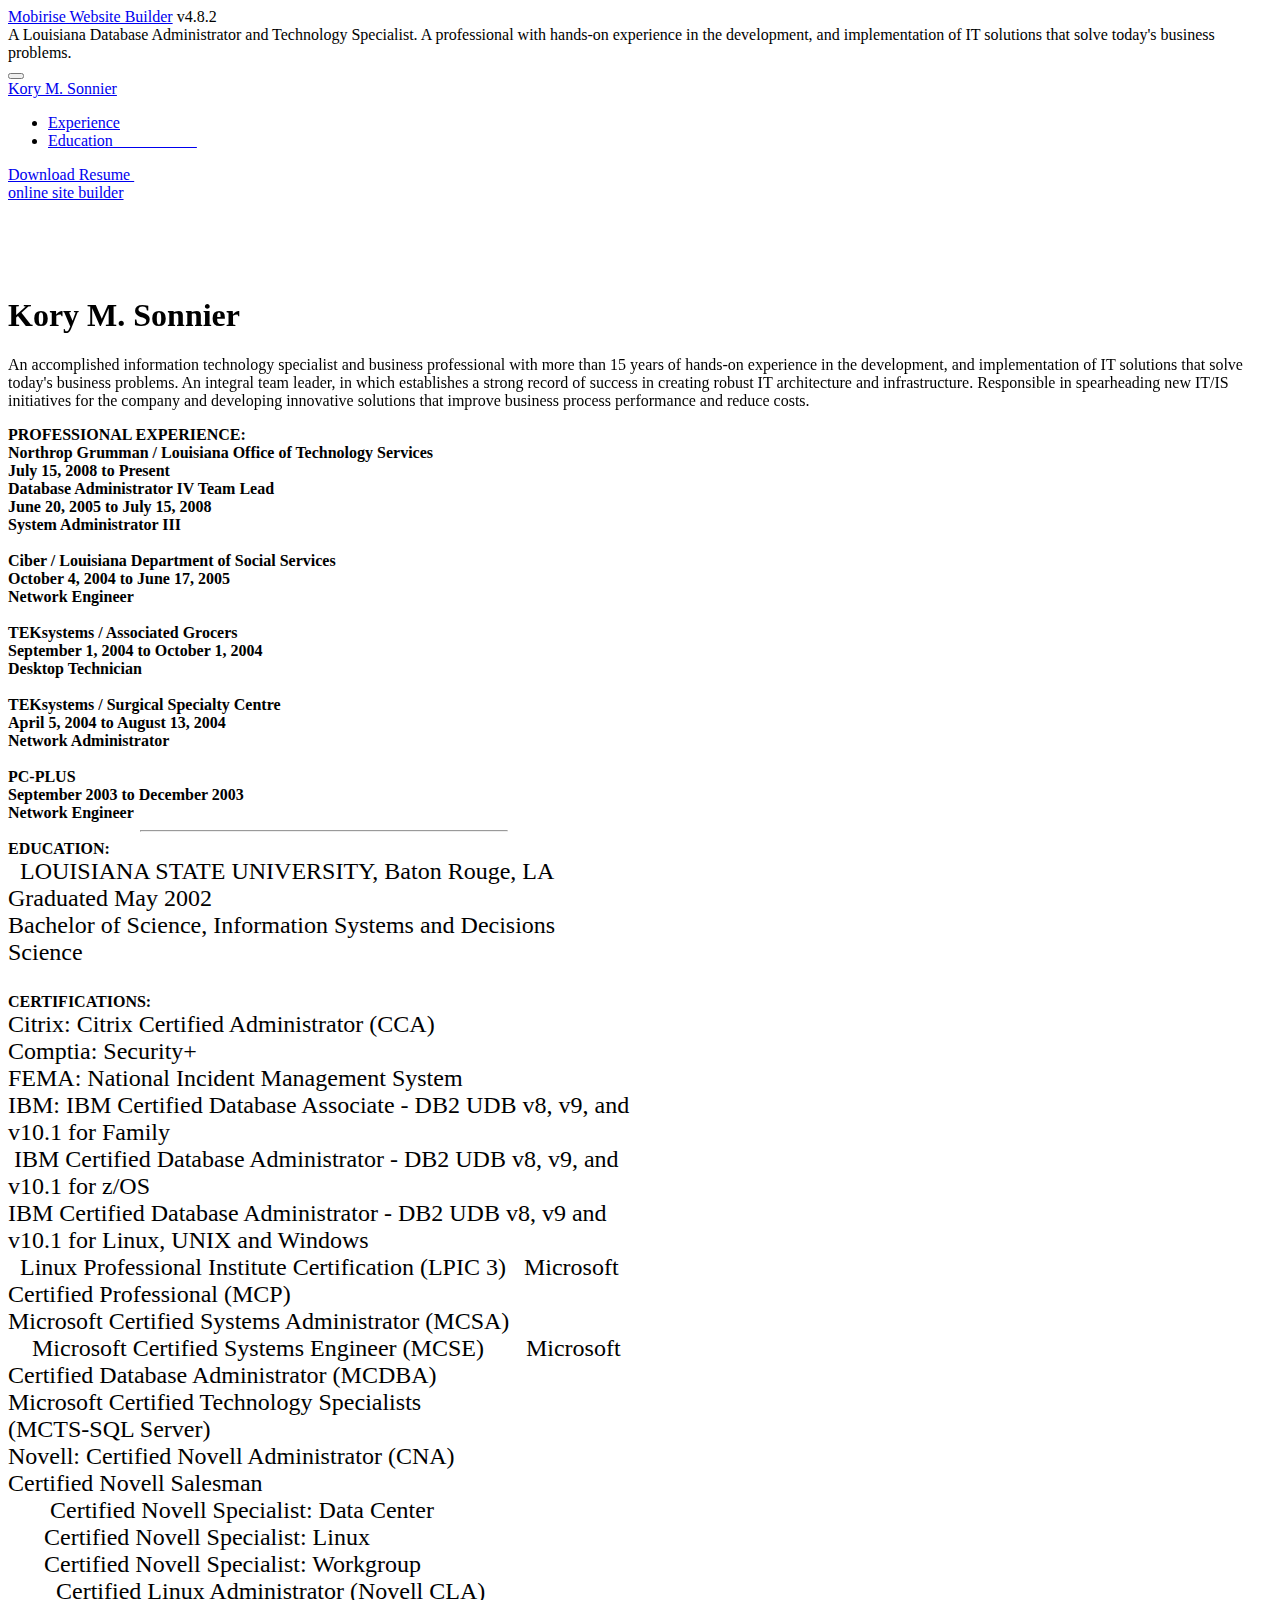
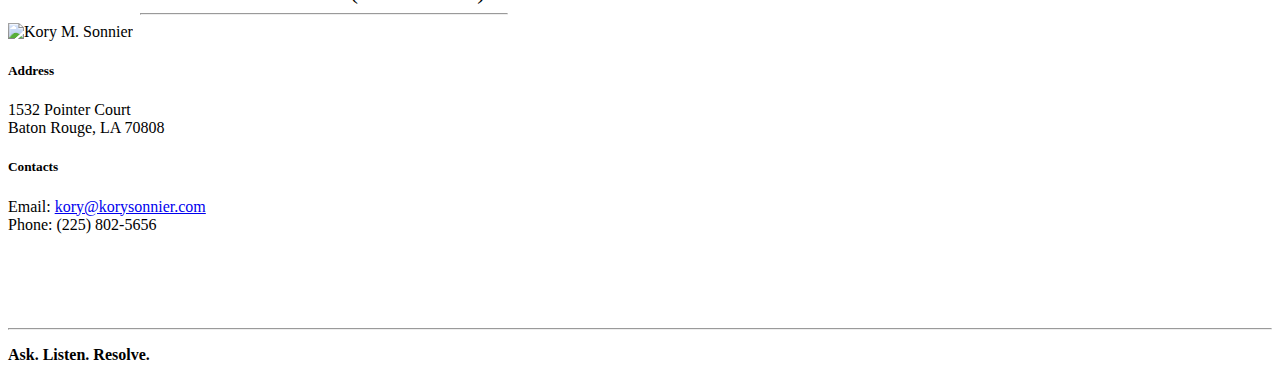
==== commit bc658235: "Add files via upload" ====
--- a/index.html
+++ b/index.html
@@ -1,210 +1,211 @@
-<!DOCTYPE html>
-
-<html class="desktop mbr-site-loaded"><head><meta http-equiv="Content-Type" content="text/html; charset=UTF-8">
-
-  <meta http-equiv="X-UA-Compatible" content="IE=edge">
-  <meta name="generator" content="Kory M. Sonnier v4.8.2, korysonnier.com">
-  <meta name="viewport" content="width=device-width, initial-scale=1, minimum-scale=1">
-  <link rel="shortcut icon" href="https://korkythatcher.github.io/master/assets/images/logo-128x147-1.png" type="image/x-icon">
-  <meta name="description" content="A Louisiana Database Administrator and Technology Specialist. A professional with hands-on experience in the development, and implementation of IT solutions that solve today&#39;s business problems. ">
-  <title>Kory M. Sonnier</title>
-  <link rel="stylesheet" href="./index_files/mobirise-icons.css">
-  <link rel="stylesheet" href="./index_files/tether.min.css">
-  <link rel="stylesheet" href="./index_files/bootstrap.min.css">
-  <link rel="stylesheet" href="./index_files/bootstrap-grid.min.css">
-  <link rel="stylesheet" href="./index_files/bootstrap-reboot.min.css">
-  <link rel="stylesheet" href="./index_files/styles.css">
-  <link rel="stylesheet" href="./index_files/style.css">
-  <link rel="stylesheet" href="./index_files/style(1).css">
-  <link rel="stylesheet" href="./index_files/mbr-additional.css" type="text/css">
-  
-  
-  
-<style type="text/css" id="#jarallax-clip-0">#jarallax-container-0 {
-   clip: rect(0 1903px 928px 0);
-   clip: rect(0, 1903px, 928px, 0);
-}</style></head>
-<body><section id="top-1" class="engine"><a href="https://korysonnier.com/">Kory Sonnier</a> </section>
-
-<!-- Google Analytics -->
-A Louisiana Database Administrator and Technology Specialist. A professional with hands-on experience in the development, and implementation of IT solutions that solve today's business problems. 
-
-<!-- /Google Analytics -->
-
-
-  <section class="menu cid-qLCihaPJj9" once="menu" id="menu1-e">
-
-    
-
-    <nav class="navbar navbar-expand beta-menu navbar-dropdown align-items-center navbar-fixed-top navbar-toggleable-sm">
-        <button class="navbar-toggler navbar-toggler-right" type="button" data-toggle="collapse" data-target="#navbarSupportedContent" aria-controls="navbarSupportedContent" aria-expanded="false" aria-label="Toggle navigation">
-            <div class="hamburger">
-                <span></span>
-                <span></span>
-                <span></span>
-                <span></span>
-            </div>
-        </button>
-        <div class="menu-logo">
-            <div class="navbar-brand">
-                
-                <span class="navbar-caption-wrap"><a class="navbar-caption text-white display-4" href="http://www.korysonnier.com/">
-                        Kory M. Sonnier</a></span>
-            </div>
-        </div>
-        <div class="collapse navbar-collapse" id="navbarSupportedContent">
-            <ul class="navbar-nav nav-dropdown" data-app-modern-menu="true"><li class="nav-item">
-                    <a class="nav-link link text-white display-4" href="https://korkythatcher.github.io/master/index.html#content1-i">
-                        <span class="mbri-home mbr-iconfont mbr-iconfont-btn"></span>
-                        Experience</a>
-                </li>
-                <li class="nav-item">
-                    <a class="nav-link link text-white display-4" href="https://korkythatcher.github.io/master/index.html#content10-k">
-                        <span class="mbri-search mbr-iconfont mbr-iconfont-btn"></span>Education &nbsp; &nbsp; &nbsp; &nbsp; &nbsp; &nbsp; &nbsp; &nbsp; &nbsp; &nbsp;&nbsp;</a>
-                </li></ul>
-            <div class="navbar-buttons mbr-section-btn"><a class="btn btn-sm btn-primary display-4" href="https://korkythatcher.github.io/master/assets/files/Sonnier.doc" target="_blank">
-                    <span class="mbri-save mbr-iconfont mbr-iconfont-btn "></span>Download Resume&nbsp;</a></div>
-        </div>
-    </nav>
-</section>
-
-<section class="engine"><a href="https://mobiri.se/a">online site builder</a></section><section class="cid-qLCihbNBOI mbr-fullscreen mbr-parallax-background" id="header2-f" data-jarallax-original-styles="null" style="z-index: 0; position: relative; background-image: none; background-attachment: scroll; background-size: auto;">
-
-    
-
-    
-
-    <div class="container align-center">
-        <div class="row justify-content-md-center">
-            <div class="mbr-white col-md-10">
-                <h1 class="mbr-section-title mbr-bold pb-3 mbr-fonts-style display-1">
-                    <br><br>Kory M. Sonnier</h1>
-                
-                <p class="mbr-text pb-3 mbr-fonts-style display-5">
-                    An accomplished information technology specialist and business professional with more than 15 years of hands-on experience in the development, and implementation of IT solutions that solve today's business problems. An integral team leader, in which establishes a strong record of success in creating robust IT architecture and infrastructure. Responsible in spearheading new IT/IS initiatives for the company and developing innovative solutions that improve business process performance and reduce costs.
-                </p>
-                
-            </div>
-        </div>
-    </div>
-    <div class="mbr-arrow hidden-sm-down" aria-hidden="true">
-        <a href="https://korkythatcher.github.io/korysonnier/index.html#next">
-            <i class="mbri-down mbr-iconfont"></i>
-        </a>
-    </div>
-<div id="jarallax-container-0" style="position: absolute; top: 0px; left: 0px; width: 100%; height: 100%; overflow: hidden; pointer-events: none; visibility: hidden; z-index: -100;"><div style="background-position: 50% 50%; background-size: 100%; background-repeat: no-repeat; background-image: url(&quot;https://korkythatcher.github.io/korysonnier/assets/images/pexels-photo-325229-2000x700.jpg&quot;); position: fixed; top: 0px; left: 0px; width: 2696px; height: 943.6px; overflow: hidden; pointer-events: none; margin-left: -396.5px; margin-top: -27.3px; visibility: visible; transform: translate3d(0px, 29.7px, 0px);"></div></div></section>
-
-<section class="mbr-section article content1 cid-qLCx0U7kD6" id="content1-i">
-    
-     
-
-    <div class="container">
-        <div class="media-container-row">
-            <div class="mbr-text col-12 col-md-8 mbr-fonts-style display-7"><strong>PROFESSIONAL EXPERIENCE:
-</strong><div><strong>
-</strong><strong></strong></div><div><strong>Northrop Grumman / Louisiana Office of Technology Services
-</strong></div><div><strong>
-</strong><strong>July 15, 2008 to Present&nbsp;</strong></div><div><strong>
-</strong><strong>Database Administrator IV Team Lead&nbsp;</strong></div><div><strong>
-</strong><strong>June 20, 2005 to July 15, 2008</strong></div><div><strong>System Administrator III&nbsp;</strong></div><div><strong>
-</strong><strong>&nbsp;</strong><strong></strong></div><div><strong>Ciber / Louisiana Department of Social Services </strong></div><div><strong>  October 4, 2004 to June 17, 2005
-</strong></div><div><strong>
-</strong><strong>Network Engineer</strong></div><div><strong><br></strong></div><div><strong>
-</strong><strong></strong></div><div><strong>TEKsystems / Associated Grocers </strong></div><div><strong>  September 1, 2004 to October 1, 2004
-</strong></div><div><strong>
-</strong><strong>Desktop Technician</strong></div><div><strong><br></strong></div><div><strong>
-</strong></div><div><strong></strong></div><div><strong>
-</strong><strong>TEKsystems / Surgical Specialty Centre</strong></div><div><strong>  April 5, 2004 to August 13, 2004
-</strong></div><div><strong>
-</strong><strong>Network Administrator&nbsp;</strong></div><div><strong>
-</strong><strong></strong></div><div><strong><br></strong></div><div><strong>PC-PLUS</strong></div><div><strong>   September 2003 to December 2003
-</strong></div><div><strong>Network Engineer&nbsp;</strong><strong></strong></div><div><strong></strong></div></div>
-        </div>
-    </div>
-</section>
-
-<section class="mbr-section article content10 cid-qLCziGnmf7" id="content10-k">
-    
-     
-
-    <div class="container">
-        <div class="inner-container" style="width: 50%;">
-            <hr class="line" style="width: 58%;">
-            <div class="section-text align-center mbr-white mbr-fonts-style display-5"><strong>
-                    EDUCATION:
-                </strong><div>
-<span style="font-size: 1.5rem;">&nbsp;&nbsp;</span><span style="font-size: 1.5rem;">LOUISIANA STATE UNIVERSITY, Baton Rouge, LA Graduated May 2002&nbsp;</span></div><div><span style="font-size: 1.5rem;">Bachelor of Science, Information Systems and Decisions Science&nbsp;</span><br></div><div><span style="font-size: 1.5rem;"></span><br></div><div><strong>CERTIFICATIONS:
-</strong></div><div><span style="font-size: 1.5rem;">Citrix:                                     Citrix Certified Administrator (CCA)&nbsp;</span><br></div><div><span style="font-size: 1.5rem;">Comptia:                                Security+&nbsp;</span><br></div><div><span style="font-size: 1.5rem;">FEMA:                                    National Incident Management System&nbsp;</span></div><div><span style="font-size: 1.5rem;">IBM:                                        IBM Certified Database Associate - DB2 UDB v8, v9, and v10.1 for Family</span></div><div><span style="font-size: 1.5rem;">&nbsp;IBM Certified Database Administrator - DB2 UDB v8, v9, and v10.1 for z/OS&nbsp;</span></div><div><span style="font-size: 1.5rem;">IBM Certified Database Administrator - DB2 UDB v8, v9 and v10.1 for Linux, UNIX and Windows&nbsp;</span><br></div><div><span style="font-size: 1.5rem;">&nbsp;</span><span style="font-size: 1.5rem;">&nbsp;Linux Professional Institute Certification (LPIC 3) &nbsp;</span><span style="font-size: 1.5rem;">&nbsp;Microsoft Certified Professional (MCP)</span></div><div><span style="font-size: 1.5rem;">Microsoft Certified Systems Administrator (MCSA)</span></div><div>
-<span style="font-size: 1.5rem;">&nbsp; &nbsp; Microsoft Certified Systems Engineer (MCSE) &nbsp; &nbsp; &nbsp;&nbsp;</span><span style="font-size: 1.5rem;">Microsoft Certified Database Administrator (MCDBA)</span></div><div><span style="font-size: 1.5rem;">Microsoft Certified Technology Specialists</span></div><div><span style="font-size: 1.5rem;">(MCTS-SQL Server)&nbsp;</span></div><div><span style="font-size: 1.5rem;">Novell:                                    Certified Novell Administrator (CNA)&nbsp;</span><br></div><div><span style="font-size: 1.5rem;">Certified Novell Salesman</span><br></div><div><span style="font-size: 1.5rem;">&nbsp; &nbsp; &nbsp; &nbsp;Certified Novell Specialist: Data Center&nbsp;</span><br></div><div><span style="font-size: 1.5rem;">&nbsp; &nbsp; &nbsp; Certified Novell Specialist: Linux&nbsp;</span><br></div><div><span style="font-size: 1.5rem;">&nbsp; &nbsp; &nbsp; Certified Novell Specialist: Workgroup&nbsp;</span><br></div><div><span style="font-size: 1.5rem;">&nbsp; &nbsp; &nbsp; &nbsp; Certified Linux Administrator (Novell CLA)&nbsp;</span><br></div></div>
-            <hr class="line" style="width: 58%;">
-        </div>
-    </div>
-</section>
-
-<section class="cid-qLCihcxoNc" id="footer1-g">
-
-    
-
-    
-
-    <div class="container">
-        <div class="media-container-row content text-white">
-            <div class="col-12 col-md-3">
-                <div class="media-wrap">
-                    
-                        <img src="./index_files/kory-1-110x106.jpg" alt="Kory M. Sonnier" title="">
-                    
-                </div>
-            </div>
-            <div class="col-12 col-md-3 mbr-fonts-style display-7">
-                <h5 class="pb-3">
-                    Address
-                </h5>
-                <p class="mbr-text">
-                    1532 Pointer Court &nbsp; &nbsp; &nbsp; &nbsp; &nbsp; &nbsp; &nbsp; &nbsp; &nbsp; &nbsp;&nbsp;<br>Baton Rouge, LA 70808</p>
-            </div>
-            <div class="col-12 col-md-3 mbr-fonts-style display-7">
-                <h5 class="pb-3">
-                    Contacts
-                </h5>
-                <p class="mbr-text">
-                    Email: <a href="mailto:kory@korysonnier.com">kory@korysonnier.com</a>
-                    <br>Phone: (225) 802-5656&nbsp;<br></p>
-            </div>
-            <div class="col-12 col-md-3 mbr-fonts-style display-7">
-                <h5 class="pb-3">&nbsp;</h5>
-                <p class="mbr-text">&nbsp;</p>
-            </div>
-        </div>
-        <div class="footer-lower">
-            <div class="media-container-row">
-                <div class="col-sm-12">
-                    <hr>
-                </div>
-            </div>
-            <div class="media-container-row mbr-white">
-                <div class="col-sm-6 copyright">
-                    <p class="mbr-text mbr-fonts-style display-5"><strong>Ask. Listen. Resolve.</strong></p>
-                </div>
-                <div class="col-md-6">
-                    
-                </div>
-            </div>
-        </div>
-    </div>
-</section>
-
-
-  <script src="./index_files/jquery.min.js.download"></script>
-  <script src="./index_files/popper.min.js.download"></script>
-  <script src="./index_files/tether.min.js.download"></script>
-  <script src="./index_files/bootstrap.min.js.download"></script>
-  <script src="./index_files/script.min.js.download"></script>
-  <script src="./index_files/jquery.touch-swipe.min.js.download"></script>
-  <script src="./index_files/jarallax.min.js.download"></script>
-  <script src="./index_files/smooth-scroll.js.download"></script>
-  <script src="./index_files/script.js.download"></script>
-  
-  
-
-</body></html>
+<!DOCTYPE html>
+<!-- saved from url=(0054)https://korkythatcher.github.io/korysonnier/index.html -->
+<html class="desktop mbr-site-loaded"><head><meta http-equiv="Content-Type" content="text/html; charset=UTF-8">
+  <!-- Site made with Mobirise Website Builder v4.8.2, https://mobirise.com -->
+  
+  <meta http-equiv="X-UA-Compatible" content="IE=edge">
+  <meta name="generator" content="Mobirise v4.8.2, mobirise.com">
+  <meta name="viewport" content="width=device-width, initial-scale=1, minimum-scale=1">
+  <link rel="shortcut icon" href="assets/images/logo-128x147-1.png" type="image/x-icon">
+  <meta name="description" content="A Louisiana Database Administrator and Technology Specialist. A professional with hands-on experience in the development, and implementation of IT solutions that solve today&#39;s business problems. ">
+  <title>Kory M. Sonnier</title>
+  <link rel="stylesheet" href="https://korkythatcher.github.io/korysonnier/index_files/mobirise-icons.css">
+  <link rel="stylesheet" href="https://korkythatcher.github.io/korysonnier/index_files/tether.min.css">
+  <link rel="stylesheet" href="https://korkythatcher.github.io/korysonnier/index_files/bootstrap.min.css">
+  <link rel="stylesheet" href="https://korkythatcher.github.io/korysonnier/index_files/bootstrap-grid.min.css">
+  <link rel="stylesheet" href="https://korkythatcher.github.io/korysonnier/index_files/bootstrap-reboot.min.css">
+  <link rel="stylesheet" href="https://korkythatcher.github.io/korysonnier/index_files/styles.css">
+  <link rel="stylesheet" href="https://korkythatcher.github.io/korysonnier/index_files/style.css">
+  <link rel="stylesheet" href="https://korkythatcher.github.io/korysonnier/index_files/style(1).css">
+  <link rel="stylesheet" href="https://korkythatcher.github.io/korysonnier/index_files/mbr-additional.css" type="text/css">
+  
+  
+  
+<style type="text/css" id="#jarallax-clip-0">#jarallax-container-0 {
+   clip: rect(0 1903px 928px 0);
+   clip: rect(0, 1903px, 928px, 0);
+}</style></head>
+<body><section id="top-1" class="engine"><a href="https://mobirise.info/">Mobirise Website Builder</a> v4.8.2</section>
+
+<!-- Google Analytics -->
+A Louisiana Database Administrator and Technology Specialist. A professional with hands-on experience in the development, and implementation of IT solutions that solve today's business problems. 
+
+<!-- /Google Analytics -->
+
+
+  <section class="menu cid-qLCihaPJj9" once="menu" id="menu1-e">
+
+    
+
+    <nav class="navbar navbar-expand beta-menu navbar-dropdown align-items-center navbar-fixed-top navbar-toggleable-sm">
+        <button class="navbar-toggler navbar-toggler-right" type="button" data-toggle="collapse" data-target="#navbarSupportedContent" aria-controls="navbarSupportedContent" aria-expanded="false" aria-label="Toggle navigation">
+            <div class="hamburger">
+                <span></span>
+                <span></span>
+                <span></span>
+                <span></span>
+            </div>
+        </button>
+        <div class="menu-logo">
+            <div class="navbar-brand">
+                
+                <span class="navbar-caption-wrap"><a class="navbar-caption text-white display-4" href="http://www.korysonnier.com/">
+                        Kory M. Sonnier</a></span>
+            </div>
+        </div>
+        <div class="collapse navbar-collapse" id="navbarSupportedContent">
+            <ul class="navbar-nav nav-dropdown" data-app-modern-menu="true"><li class="nav-item">
+                    <a class="nav-link link text-white display-4" href="https://korkythatcher.github.io/korysonnier/index.html#content1-i">
+                        <span class="mbri-home mbr-iconfont mbr-iconfont-btn"></span>
+                        Experience</a>
+                </li>
+                <li class="nav-item">
+                    <a class="nav-link link text-white display-4" href="https://korkythatcher.github.io/korysonnier/index.html#content10-k">
+                        <span class="mbri-search mbr-iconfont mbr-iconfont-btn"></span>Education &nbsp; &nbsp; &nbsp; &nbsp; &nbsp; &nbsp; &nbsp; &nbsp; &nbsp; &nbsp;&nbsp;</a>
+                </li></ul>
+            <div class="navbar-buttons mbr-section-btn"><a class="btn btn-sm btn-primary display-4" href="https://korkythatcher.github.io/korysonnier/assets/files/Sonnier.doc" target="_blank">
+                    <span class="mbri-save mbr-iconfont mbr-iconfont-btn "></span>Download Resume&nbsp;</a></div>
+        </div>
+    </nav>
+</section>
+
+<section class="engine"><a href="https://mobiri.se/a">online site builder</a></section><section class="cid-qLCihbNBOI mbr-fullscreen mbr-parallax-background" id="header2-f" data-jarallax-original-styles="null" style="z-index: 0; position: relative; background-image: none; background-attachment: scroll; background-size: auto;">
+
+    
+
+    
+
+    <div class="container align-center">
+        <div class="row justify-content-md-center">
+            <div class="mbr-white col-md-10">
+                <h1 class="mbr-section-title mbr-bold pb-3 mbr-fonts-style display-1">
+                    <br><br>Kory M. Sonnier</h1>
+                
+                <p class="mbr-text pb-3 mbr-fonts-style display-5">
+                    An accomplished information technology specialist and business professional with more than 15 years of hands-on experience in the development, and implementation of IT solutions that solve today's business problems. An integral team leader, in which establishes a strong record of success in creating robust IT architecture and infrastructure. Responsible in spearheading new IT/IS initiatives for the company and developing innovative solutions that improve business process performance and reduce costs.
+                </p>
+                
+            </div>
+        </div>
+    </div>
+    <div class="mbr-arrow hidden-sm-down" aria-hidden="true">
+        <a href="https://korkythatcher.github.io/korysonnier/index.html#next">
+            <i class="mbri-down mbr-iconfont"></i>
+        </a>
+    </div>
+<div id="jarallax-container-0" style="position: absolute; top: 0px; left: 0px; width: 100%; height: 100%; overflow: hidden; pointer-events: none; visibility: hidden; z-index: -100;"><div style="background-position: 50% 50%; background-size: 100%; background-repeat: no-repeat; background-image: url(&quot;https://korkythatcher.github.io/korysonnier/assets/images/pexels-photo-325229-2000x700.jpg&quot;); position: fixed; top: 0px; left: 0px; width: 2696px; height: 943.6px; overflow: hidden; pointer-events: none; margin-left: -396.5px; margin-top: -27.3px; visibility: visible; transform: translate3d(0px, 29.7px, 0px);"></div></div></section>
+
+<section class="mbr-section article content1 cid-qLCx0U7kD6" id="content1-i">
+    
+     
+
+    <div class="container">
+        <div class="media-container-row">
+            <div class="mbr-text col-12 col-md-8 mbr-fonts-style display-7"><strong>PROFESSIONAL EXPERIENCE:
+</strong><div><strong>
+</strong><strong></strong></div><div><strong>Northrop Grumman / Louisiana Office of Technology Services
+</strong></div><div><strong>
+</strong><strong>July 15, 2008 to Present&nbsp;</strong></div><div><strong>
+</strong><strong>Database Administrator IV Team Lead&nbsp;</strong></div><div><strong>
+</strong><strong>June 20, 2005 to July 15, 2008</strong></div><div><strong>System Administrator III&nbsp;</strong></div><div><strong>
+</strong><strong>&nbsp;</strong><strong></strong></div><div><strong>Ciber / Louisiana Department of Social Services </strong></div><div><strong>  October 4, 2004 to June 17, 2005
+</strong></div><div><strong>
+</strong><strong>Network Engineer</strong></div><div><strong><br></strong></div><div><strong>
+</strong><strong></strong></div><div><strong>TEKsystems / Associated Grocers </strong></div><div><strong>  September 1, 2004 to October 1, 2004
+</strong></div><div><strong>
+</strong><strong>Desktop Technician</strong></div><div><strong><br></strong></div><div><strong>
+</strong></div><div><strong></strong></div><div><strong>
+</strong><strong>TEKsystems / Surgical Specialty Centre</strong></div><div><strong>  April 5, 2004 to August 13, 2004
+</strong></div><div><strong>
+</strong><strong>Network Administrator&nbsp;</strong></div><div><strong>
+</strong><strong></strong></div><div><strong><br></strong></div><div><strong>PC-PLUS</strong></div><div><strong>   September 2003 to December 2003
+</strong></div><div><strong>Network Engineer&nbsp;</strong><strong></strong></div><div><strong></strong></div></div>
+        </div>
+    </div>
+</section>
+
+<section class="mbr-section article content10 cid-qLCziGnmf7" id="content10-k">
+    
+     
+
+    <div class="container">
+        <div class="inner-container" style="width: 50%;">
+            <hr class="line" style="width: 58%;">
+            <div class="section-text align-center mbr-white mbr-fonts-style display-5"><strong>
+                    EDUCATION:
+                </strong><div>
+<span style="font-size: 1.5rem;">&nbsp;&nbsp;</span><span style="font-size: 1.5rem;">LOUISIANA STATE UNIVERSITY, Baton Rouge, LA Graduated May 2002&nbsp;</span></div><div><span style="font-size: 1.5rem;">Bachelor of Science, Information Systems and Decisions Science&nbsp;</span><br></div><div><span style="font-size: 1.5rem;"></span><br></div><div><strong>CERTIFICATIONS:
+</strong></div><div><span style="font-size: 1.5rem;">Citrix:                                     Citrix Certified Administrator (CCA)&nbsp;</span><br></div><div><span style="font-size: 1.5rem;">Comptia:                                Security+&nbsp;</span><br></div><div><span style="font-size: 1.5rem;">FEMA:                                    National Incident Management System&nbsp;</span></div><div><span style="font-size: 1.5rem;">IBM:                                        IBM Certified Database Associate - DB2 UDB v8, v9, and v10.1 for Family</span></div><div><span style="font-size: 1.5rem;">&nbsp;IBM Certified Database Administrator - DB2 UDB v8, v9, and v10.1 for z/OS&nbsp;</span></div><div><span style="font-size: 1.5rem;">IBM Certified Database Administrator - DB2 UDB v8, v9 and v10.1 for Linux, UNIX and Windows&nbsp;</span><br></div><div><span style="font-size: 1.5rem;">&nbsp;</span><span style="font-size: 1.5rem;">&nbsp;Linux Professional Institute Certification (LPIC 3) &nbsp;</span><span style="font-size: 1.5rem;">&nbsp;Microsoft Certified Professional (MCP)</span></div><div><span style="font-size: 1.5rem;">Microsoft Certified Systems Administrator (MCSA)</span></div><div>
+<span style="font-size: 1.5rem;">&nbsp; &nbsp; Microsoft Certified Systems Engineer (MCSE) &nbsp; &nbsp; &nbsp;&nbsp;</span><span style="font-size: 1.5rem;">Microsoft Certified Database Administrator (MCDBA)</span></div><div><span style="font-size: 1.5rem;">Microsoft Certified Technology Specialists</span></div><div><span style="font-size: 1.5rem;">(MCTS-SQL Server)&nbsp;</span></div><div><span style="font-size: 1.5rem;">Novell:                                    Certified Novell Administrator (CNA)&nbsp;</span><br></div><div><span style="font-size: 1.5rem;">Certified Novell Salesman</span><br></div><div><span style="font-size: 1.5rem;">&nbsp; &nbsp; &nbsp; &nbsp;Certified Novell Specialist: Data Center&nbsp;</span><br></div><div><span style="font-size: 1.5rem;">&nbsp; &nbsp; &nbsp; Certified Novell Specialist: Linux&nbsp;</span><br></div><div><span style="font-size: 1.5rem;">&nbsp; &nbsp; &nbsp; Certified Novell Specialist: Workgroup&nbsp;</span><br></div><div><span style="font-size: 1.5rem;">&nbsp; &nbsp; &nbsp; &nbsp; Certified Linux Administrator (Novell CLA)&nbsp;</span><br></div></div>
+            <hr class="line" style="width: 58%;">
+        </div>
+    </div>
+</section>
+
+<section class="cid-qLCihcxoNc" id="footer1-g">
+
+    
+
+    
+
+    <div class="container">
+        <div class="media-container-row content text-white">
+            <div class="col-12 col-md-3">
+                <div class="media-wrap">
+                    
+                        <img src="https://korkythatcher.github.io/korysonnier/index_files/kory-1-110x106.jpg" alt="Kory M. Sonnier" title="">
+                    
+                </div>
+            </div>
+            <div class="col-12 col-md-3 mbr-fonts-style display-7">
+                <h5 class="pb-3">
+                    Address
+                </h5>
+                <p class="mbr-text">
+                    1532 Pointer Court &nbsp; &nbsp; &nbsp; &nbsp; &nbsp; &nbsp; &nbsp; &nbsp; &nbsp; &nbsp;&nbsp;<br>Baton Rouge, LA 70808</p>
+            </div>
+            <div class="col-12 col-md-3 mbr-fonts-style display-7">
+                <h5 class="pb-3">
+                    Contacts
+                </h5>
+                <p class="mbr-text">
+                    Email: <a href="mailto:kory@korysonnier.com">kory@korysonnier.com</a>
+                    <br>Phone: (225) 802-5656&nbsp;<br></p>
+            </div>
+            <div class="col-12 col-md-3 mbr-fonts-style display-7">
+                <h5 class="pb-3">&nbsp;</h5>
+                <p class="mbr-text">&nbsp;</p>
+            </div>
+        </div>
+        <div class="footer-lower">
+            <div class="media-container-row">
+                <div class="col-sm-12">
+                    <hr>
+                </div>
+            </div>
+            <div class="media-container-row mbr-white">
+                <div class="col-sm-6 copyright">
+                    <p class="mbr-text mbr-fonts-style display-5"><strong>Ask. Listen. Resolve.</strong></p>
+                </div>
+                <div class="col-md-6">
+                    
+                </div>
+            </div>
+        </div>
+    </div>
+</section>
+
+
+  <script src="https://korkythatcher.github.io/korysonnier/index_files/jquery.min.js.download"></script>
+  <script src="https://korkythatcher.github.io/korysonnier/index_files/popper.min.js.download"></script>
+  <script src="https://korkythatcher.github.io/korysonnier/index_files/tether.min.js.download"></script>
+  <script src="https://korkythatcher.github.io/korysonnier/index_files/bootstrap.min.js.download"></script>
+  <script src="https://korkythatcher.github.io/korysonnier/index_files/script.min.js.download"></script>
+  <script src="https://korkythatcher.github.io/korysonnier/index_files/jquery.touch-swipe.min.js.download"></script>
+  <script src="https://korkythatcher.github.io/korysonnier/index_files/jarallax.min.js.download"></script>
+  <script src="https://korkythatcher.github.io/korysonnier/index_files/smooth-scroll.js.download"></script>
+  <script src="https://korkythatcher.github.io/korysonnier/index_files/script.js.download"></script>
+  
+  
+
+</body></html>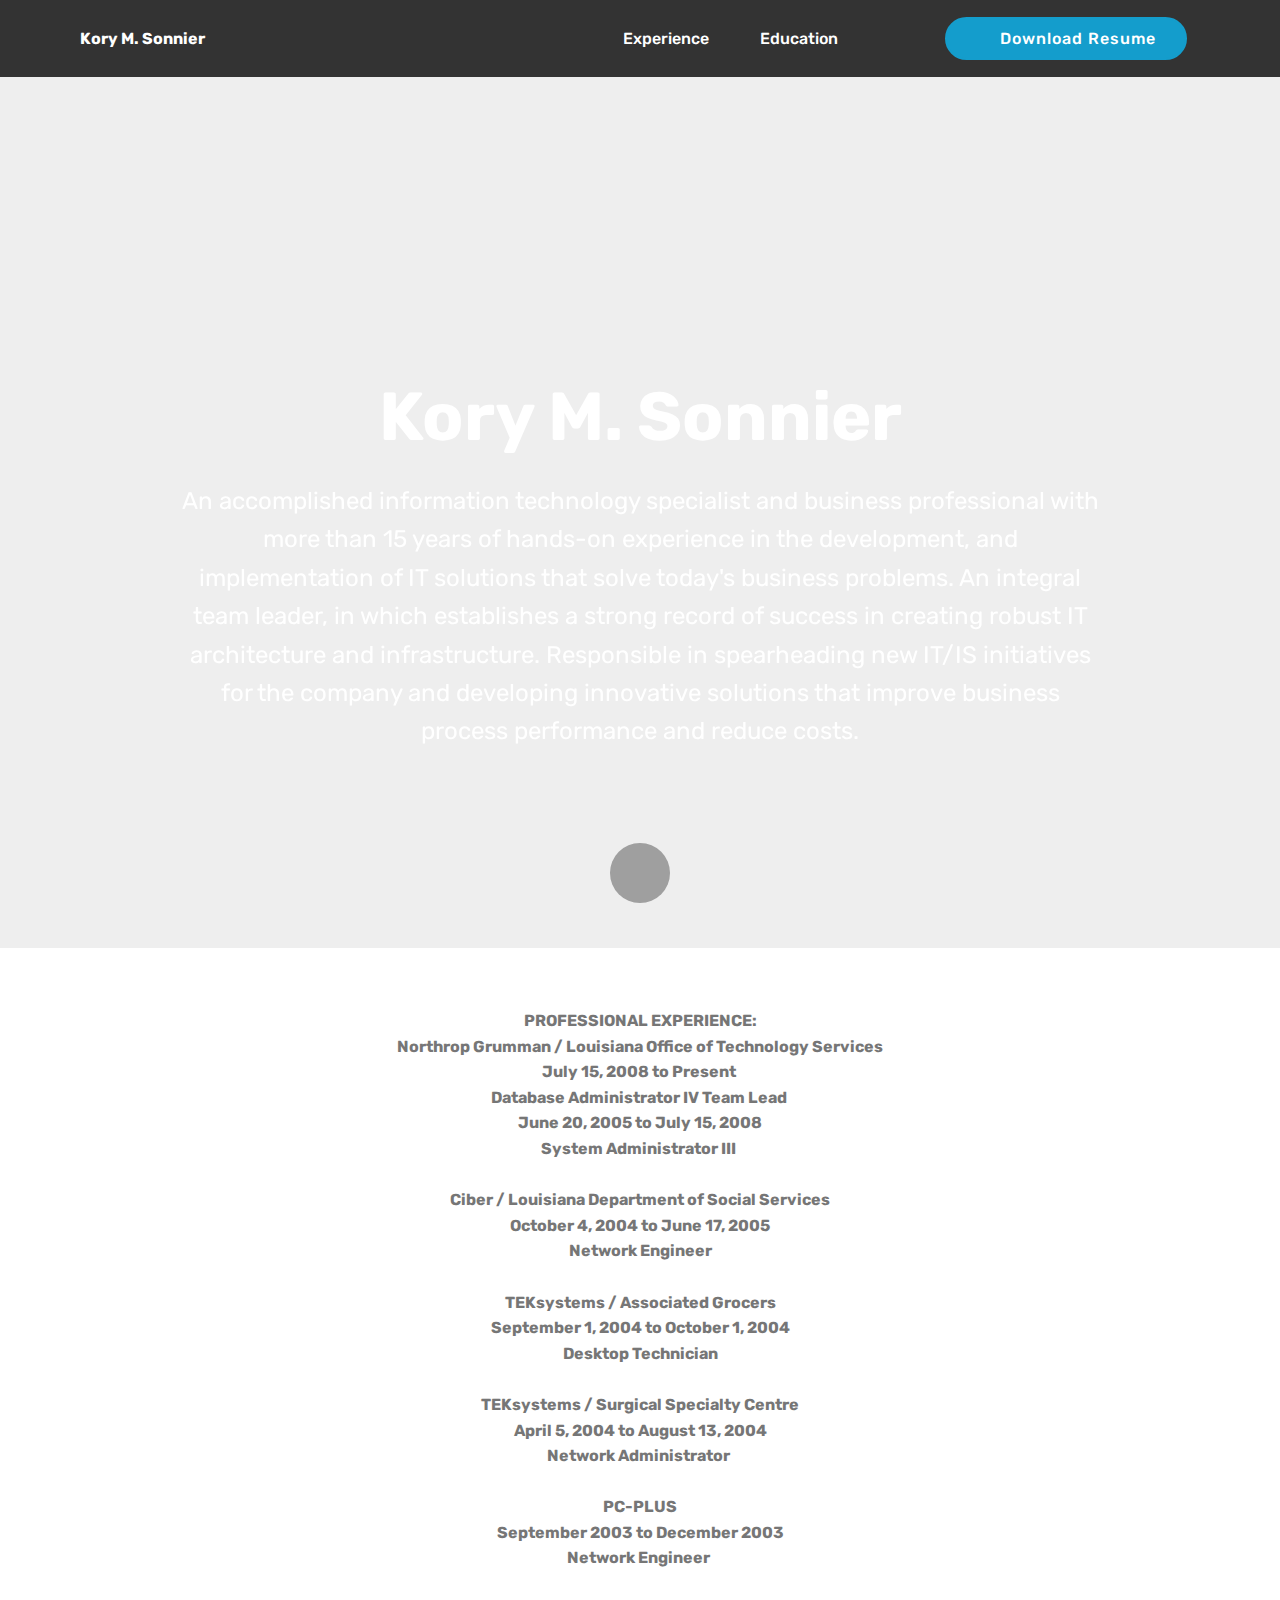
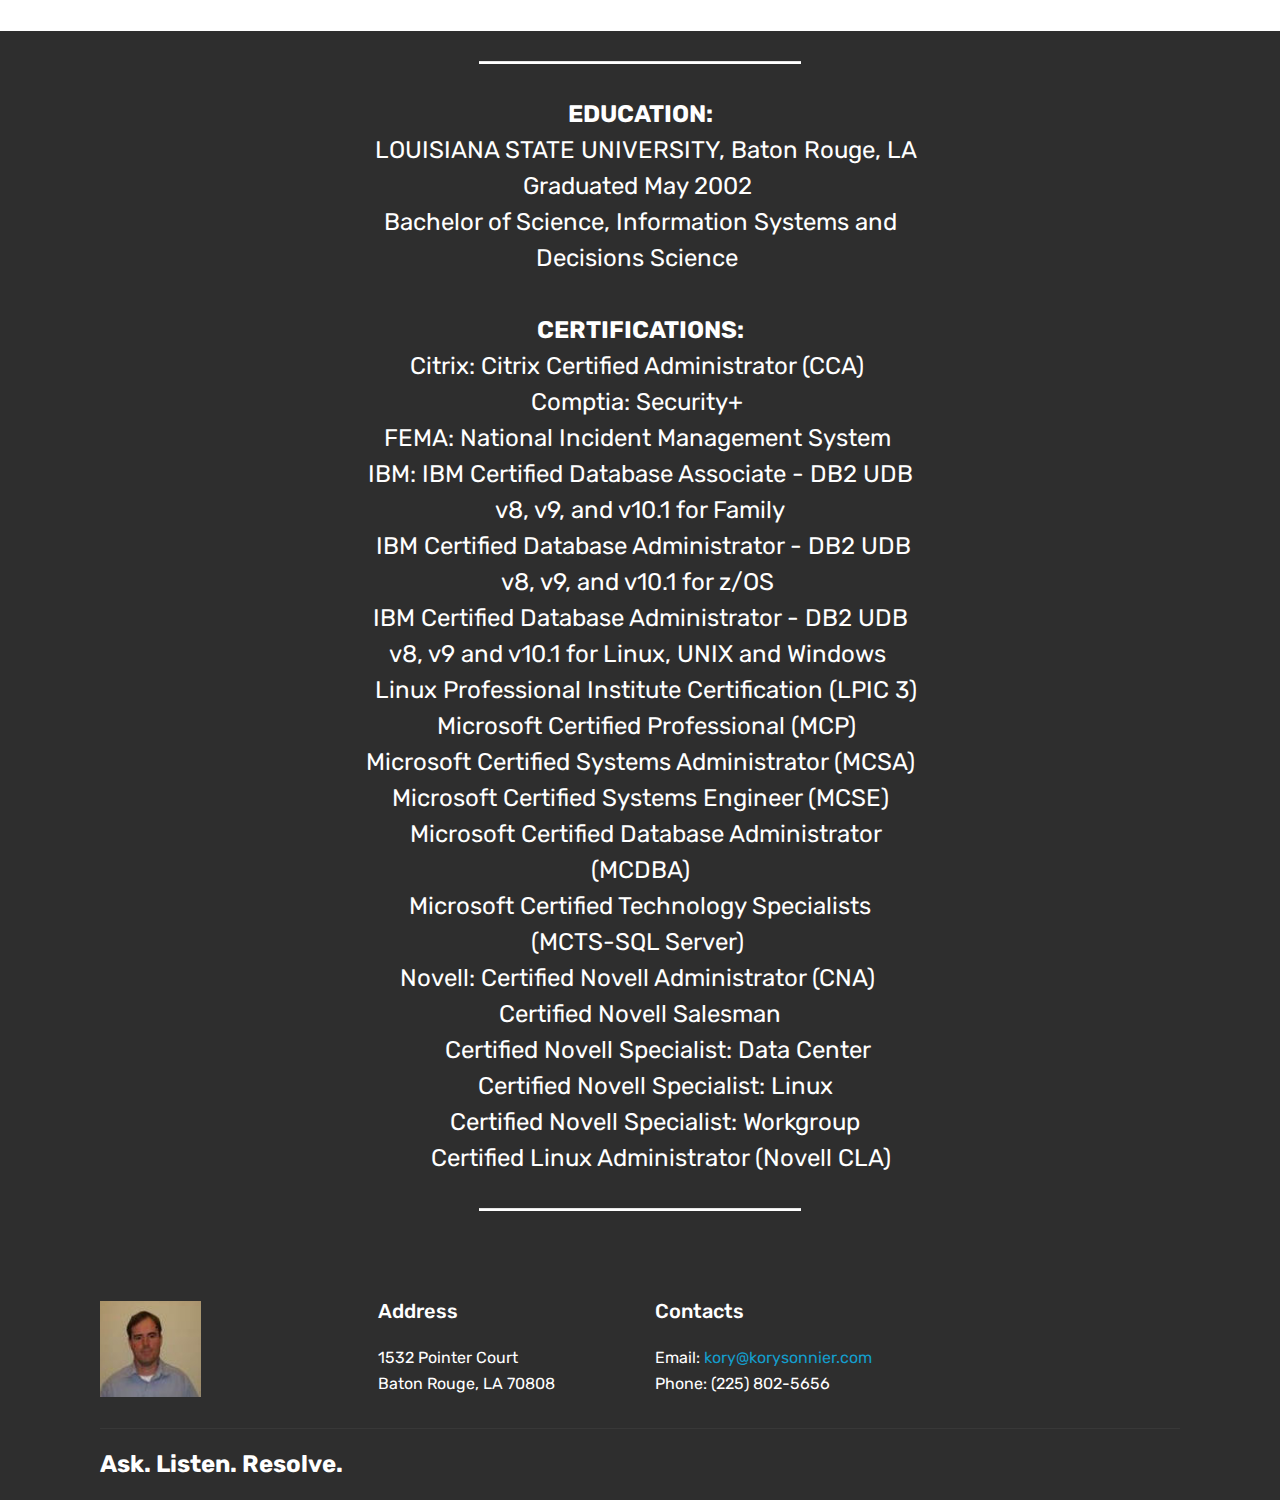
==== commit 7fcce5df: "Add files via upload" ====
--- a/index.html
+++ b/index.html
@@ -6,18 +6,18 @@
   <meta http-equiv="X-UA-Compatible" content="IE=edge">
   <meta name="generator" content="Mobirise v4.8.2, mobirise.com">
   <meta name="viewport" content="width=device-width, initial-scale=1, minimum-scale=1">
-  <link rel="shortcut icon" href="assets/images/logo-128x147-1.png" type="image/x-icon">
+  <link rel="shortcut icon" href="https://korkythatcher.github.io/korysonnier/assets/images/logo-128x147-1.png" type="image/x-icon">
   <meta name="description" content="A Louisiana Database Administrator and Technology Specialist. A professional with hands-on experience in the development, and implementation of IT solutions that solve today&#39;s business problems. ">
   <title>Kory M. Sonnier</title>
-  <link rel="stylesheet" href="https://korkythatcher.github.io/korysonnier/index_files/mobirise-icons.css">
-  <link rel="stylesheet" href="https://korkythatcher.github.io/korysonnier/index_files/tether.min.css">
-  <link rel="stylesheet" href="https://korkythatcher.github.io/korysonnier/index_files/bootstrap.min.css">
-  <link rel="stylesheet" href="https://korkythatcher.github.io/korysonnier/index_files/bootstrap-grid.min.css">
-  <link rel="stylesheet" href="https://korkythatcher.github.io/korysonnier/index_files/bootstrap-reboot.min.css">
-  <link rel="stylesheet" href="https://korkythatcher.github.io/korysonnier/index_files/styles.css">
-  <link rel="stylesheet" href="https://korkythatcher.github.io/korysonnier/index_files/style.css">
-  <link rel="stylesheet" href="https://korkythatcher.github.io/korysonnier/index_files/style(1).css">
-  <link rel="stylesheet" href="https://korkythatcher.github.io/korysonnier/index_files/mbr-additional.css" type="text/css">
+  <link rel="stylesheet" href="./index_files/mobirise-icons.css">
+  <link rel="stylesheet" href="./index_files/tether.min.css">
+  <link rel="stylesheet" href="./index_files/bootstrap.min.css">
+  <link rel="stylesheet" href="./index_files/bootstrap-grid.min.css">
+  <link rel="stylesheet" href="./index_files/bootstrap-reboot.min.css">
+  <link rel="stylesheet" href="./index_files/styles.css">
+  <link rel="stylesheet" href="./index_files/style.css">
+  <link rel="stylesheet" href="./index_files/style(1).css">
+  <link rel="stylesheet" href="./index_files/mbr-additional.css" type="text/css">
   
   
   
@@ -153,7 +153,7 @@
             <div class="col-12 col-md-3">
                 <div class="media-wrap">
                     
-                        <img src="https://korkythatcher.github.io/korysonnier/index_files/kory-1-110x106.jpg" alt="Kory M. Sonnier" title="">
+                        <img src="./index_files/kory-1-110x106.jpg" alt="Kory M. Sonnier" title="">
                     
                 </div>
             </div>
@@ -196,15 +196,15 @@
 </section>
 
 
-  <script src="https://korkythatcher.github.io/korysonnier/index_files/jquery.min.js.download"></script>
-  <script src="https://korkythatcher.github.io/korysonnier/index_files/popper.min.js.download"></script>
-  <script src="https://korkythatcher.github.io/korysonnier/index_files/tether.min.js.download"></script>
-  <script src="https://korkythatcher.github.io/korysonnier/index_files/bootstrap.min.js.download"></script>
-  <script src="https://korkythatcher.github.io/korysonnier/index_files/script.min.js.download"></script>
-  <script src="https://korkythatcher.github.io/korysonnier/index_files/jquery.touch-swipe.min.js.download"></script>
-  <script src="https://korkythatcher.github.io/korysonnier/index_files/jarallax.min.js.download"></script>
-  <script src="https://korkythatcher.github.io/korysonnier/index_files/smooth-scroll.js.download"></script>
-  <script src="https://korkythatcher.github.io/korysonnier/index_files/script.js.download"></script>
+  <script src="./index_files/jquery.min.js.download"></script>
+  <script src="./index_files/popper.min.js.download"></script>
+  <script src="./index_files/tether.min.js.download"></script>
+  <script src="./index_files/bootstrap.min.js.download"></script>
+  <script src="./index_files/script.min.js.download"></script>
+  <script src="./index_files/jquery.touch-swipe.min.js.download"></script>
+  <script src="./index_files/jarallax.min.js.download"></script>
+  <script src="./index_files/smooth-scroll.js.download"></script>
+  <script src="./index_files/script.js.download"></script>
   
   
 
--- a/index_files/mobirise-icons.css
+++ b/index_files/mobirise-icons.css
@@ -0,0 +1,476 @@
+@font-face {
+  font-family: 'MobiriseIcons';
+  src:  url('mobirise-icons.eot?spat4u');
+  src:  url('mobirise-icons.eot?spat4u#iefix') format('embedded-opentype'),
+    url('mobirise-icons.ttf?spat4u') format('truetype'),
+    url('mobirise-icons.woff?spat4u') format('woff'),
+    url('mobirise-icons.svg?spat4u#MobiriseIcons') format('svg');
+  font-weight: normal;
+  font-style: normal;
+}
+
+[class^="mbri-"], [class*=" mbri-"] {
+  /* use !important to prevent issues with browser extensions that change fonts */
+  font-family: MobiriseIcons !important;
+  speak: none;
+  font-style: normal;
+  font-weight: normal;
+  font-variant: normal;
+  text-transform: none;
+  line-height: 1;
+
+  /* Better Font Rendering =========== */
+  -webkit-font-smoothing: antialiased;
+  -moz-osx-font-smoothing: grayscale;
+}
+
+.mbri-add-submenu:before {
+  content: "\e900";
+}
+.mbri-alert:before {
+  content: "\e901";
+}
+.mbri-align-center:before {
+  content: "\e902";
+}
+.mbri-align-justify:before {
+  content: "\e903";
+}
+.mbri-align-left:before {
+  content: "\e904";
+}
+.mbri-align-right:before {
+  content: "\e905";
+}
+.mbri-android:before {
+  content: "\e906";
+}
+.mbri-apple:before {
+  content: "\e907";
+}
+.mbri-arrow-down:before {
+  content: "\e908";
+}
+.mbri-arrow-next:before {
+  content: "\e909";
+}
+.mbri-arrow-prev:before {
+  content: "\e90a";
+}
+.mbri-arrow-up:before {
+  content: "\e90b";
+}
+.mbri-bold:before {
+  content: "\e90c";
+}
+.mbri-bookmark:before {
+  content: "\e90d";
+}
+.mbri-bootstrap:before {
+  content: "\e90e";
+}
+.mbri-briefcase:before {
+  content: "\e90f";
+}
+.mbri-browse:before {
+  content: "\e910";
+}
+.mbri-bulleted-list:before {
+  content: "\e911";
+}
+.mbri-calendar:before {
+  content: "\e912";
+}
+.mbri-camera:before {
+  content: "\e913";
+}
+.mbri-cart-add:before {
+  content: "\e914";
+}
+.mbri-cart-full:before {
+  content: "\e915";
+}
+.mbri-cash:before {
+  content: "\e916";
+}
+.mbri-change-style:before {
+  content: "\e917";
+}
+.mbri-chat:before {
+  content: "\e918";
+}
+.mbri-clock:before {
+  content: "\e919";
+}
+.mbri-close:before {
+  content: "\e91a";
+}
+.mbri-cloud:before {
+  content: "\e91b";
+}
+.mbri-code:before {
+  content: "\e91c";
+}
+.mbri-contact-form:before {
+  content: "\e91d";
+}
+.mbri-credit-card:before {
+  content: "\e91e";
+}
+.mbri-cursor-click:before {
+  content: "\e91f";
+}
+.mbri-cust-feedback:before {
+  content: "\e920";
+}
+.mbri-database:before {
+  content: "\e921";
+}
+.mbri-delivery:before {
+  content: "\e922";
+}
+.mbri-desktop:before {
+  content: "\e923";
+}
+.mbri-devices:before {
+  content: "\e924";
+}
+.mbri-down:before {
+  content: "\e925";
+}
+.mbri-download:before {
+  content: "\e989";
+}
+.mbri-drag-n-drop:before {
+  content: "\e927";
+}
+.mbri-drag-n-drop2:before {
+  content: "\e928";
+}
+.mbri-edit:before {
+  content: "\e929";
+}
+.mbri-edit2:before {
+  content: "\e92a";
+}
+.mbri-error:before {
+  content: "\e92b";
+}
+.mbri-extension:before {
+  content: "\e92c";
+}
+.mbri-features:before {
+  content: "\e92d";
+}
+.mbri-file:before {
+  content: "\e92e";
+}
+.mbri-flag:before {
+  content: "\e92f";
+}
+.mbri-folder:before {
+  content: "\e930";
+}
+.mbri-gift:before {
+  content: "\e931";
+}
+.mbri-github:before {
+  content: "\e932";
+}
+.mbri-globe:before {
+  content: "\e933";
+}
+.mbri-globe-2:before {
+  content: "\e934";
+}
+.mbri-growing-chart:before {
+  content: "\e935";
+}
+.mbri-hearth:before {
+  content: "\e936";
+}
+.mbri-help:before {
+  content: "\e937";
+}
+.mbri-home:before {
+  content: "\e938";
+}
+.mbri-hot-cup:before {
+  content: "\e939";
+}
+.mbri-idea:before {
+  content: "\e93a";
+}
+.mbri-image-gallery:before {
+  content: "\e93b";
+}
+.mbri-image-slider:before {
+  content: "\e93c";
+}
+.mbri-info:before {
+  content: "\e93d";
+}
+.mbri-italic:before {
+  content: "\e93e";
+}
+.mbri-key:before {
+  content: "\e93f";
+}
+.mbri-laptop:before {
+  content: "\e940";
+}
+.mbri-layers:before {
+  content: "\e941";
+}
+.mbri-left-right:before {
+  content: "\e942";
+}
+.mbri-left:before {
+  content: "\e943";
+}
+.mbri-letter:before {
+  content: "\e944";
+}
+.mbri-like:before {
+  content: "\e945";
+}
+.mbri-link:before {
+  content: "\e946";
+}
+.mbri-lock:before {
+  content: "\e947";
+}
+.mbri-login:before {
+  content: "\e948";
+}
+.mbri-logout:before {
+  content: "\e949";
+}
+.mbri-magic-stick:before {
+  content: "\e94a";
+}
+.mbri-map-pin:before {
+  content: "\e94b";
+}
+.mbri-menu:before {
+  content: "\e94c";
+}
+.mbri-mobile:before {
+  content: "\e94d";
+}
+.mbri-mobile2:before {
+  content: "\e94e";
+}
+.mbri-mobirise:before {
+  content: "\e94f";
+}
+.mbri-more-horizontal:before {
+  content: "\e950";
+}
+.mbri-more-vertical:before {
+  content: "\e951";
+}
+.mbri-music:before {
+  content: "\e952";
+}
+.mbri-new-file:before {
+  content: "\e953";
+}
+.mbri-numbered-list:before {
+  content: "\e954";
+}
+.mbri-opened-folder:before {
+  content: "\e955";
+}
+.mbri-pages:before {
+  content: "\e956";
+}
+.mbri-paper-plane:before {
+  content: "\e957";
+}
+.mbri-paperclip:before {
+  content: "\e958";
+}
+.mbri-photo:before {
+  content: "\e959";
+}
+.mbri-photos:before {
+  content: "\e95a";
+}
+.mbri-pin:before {
+  content: "\e95b";
+}
+.mbri-play:before {
+  content: "\e95c";
+}
+.mbri-plus:before {
+  content: "\e95d";
+}
+.mbri-preview:before {
+  content: "\e95e";
+}
+.mbri-print:before {
+  content: "\e95f";
+}
+.mbri-protect:before {
+  content: "\e960";
+}
+.mbri-question:before {
+  content: "\e961";
+}
+.mbri-quote-left:before {
+  content: "\e962";
+}
+.mbri-quote-right:before {
+  content: "\e963";
+}
+.mbri-refresh:before {
+  content: "\e964";
+}
+.mbri-responsive:before {
+  content: "\e965";
+}
+.mbri-right:before {
+  content: "\e966";
+}
+.mbri-rocket:before {
+  content: "\e967";
+}
+.mbri-sad-face:before {
+  content: "\e968";
+}
+.mbri-sale:before {
+  content: "\e969";
+}
+.mbri-save:before {
+  content: "\e96a";
+}
+.mbri-search:before {
+  content: "\e96b";
+}
+.mbri-setting:before {
+  content: "\e96c";
+}
+.mbri-setting2:before {
+  content: "\e96d";
+}
+.mbri-setting3:before {
+  content: "\e96e";
+}
+.mbri-share:before {
+  content: "\e96f";
+}
+.mbri-shopping-bag:before {
+  content: "\e970";
+}
+.mbri-shopping-basket:before {
+  content: "\e971";
+}
+.mbri-shopping-cart:before {
+  content: "\e972";
+}
+.mbri-sites:before {
+  content: "\e973";
+}
+.mbri-smile-face:before {
+  content: "\e974";
+}
+.mbri-speed:before {
+  content: "\e975";
+}
+.mbri-star:before {
+  content: "\e976";
+}
+.mbri-success:before {
+  content: "\e977";
+}
+.mbri-sun:before {
+  content: "\e978";
+}
+.mbri-sun2:before {
+  content: "\e979";
+}
+.mbri-tablet:before {
+  content: "\e97a";
+}
+.mbri-tablet-vertical:before {
+  content: "\e97b";
+}
+.mbri-target:before {
+  content: "\e97c";
+}
+.mbri-timer:before {
+  content: "\e97d";
+}
+.mbri-to-ftp:before {
+  content: "\e97e";
+}
+.mbri-to-local-drive:before {
+  content: "\e97f";
+}
+.mbri-touch-swipe:before {
+  content: "\e980";
+}
+.mbri-touch:before {
+  content: "\e981";
+}
+.mbri-trash:before {
+  content: "\e982";
+}
+.mbri-underline:before {
+  content: "\e983";
+}
+.mbri-unlink:before {
+  content: "\e984";
+}
+.mbri-unlock:before {
+  content: "\e985";
+}
+.mbri-up-down:before {
+  content: "\e986";
+}
+.mbri-up:before {
+  content: "\e987";
+}
+.mbri-update:before {
+  content: "\e988";
+}
+.mbri-upload:before {
+ content: "\e926"; 
+}
+.mbri-user:before {
+  content: "\e98a";
+}
+.mbri-user2:before {
+  content: "\e98b";
+}
+.mbri-users:before {
+  content: "\e98c";
+}
+.mbri-video:before {
+  content: "\e98d";
+}
+.mbri-video-play:before {
+  content: "\e98e";
+}
+.mbri-watch:before {
+  content: "\e98f";
+}
+.mbri-website-theme:before {
+  content: "\e990";
+}
+.mbri-wifi:before {
+  content: "\e991";
+}
+.mbri-windows:before {
+  content: "\e992";
+}
+.mbri-zoom-out:before {
+  content: "\e993";
+}
+.mbri-redo:before {
+  content: "\e994";
+}
+.mbri-undo:before {
+  content: "\e995";
+}
--- a/index_files/styles.css
+++ b/index_files/styles.css
@@ -0,0 +1,544 @@
+@charset "UTF-8";
+
+@font-face {
+  font-family: "socicon";
+  src:url("../fonts/socicon.eot");
+  src:url("../fonts/socicon.eot?#iefix") format("embedded-opentype"),
+    url("../fonts/socicon.woff") format("woff"),
+    url("../fonts/socicon.ttf") format("truetype"),
+    url("../fonts/socicon.svg#socicon") format("svg");
+  font-weight: normal;
+  font-style: normal;
+
+}
+
+[data-icon]:before {
+  font-family: "socicon" !important;
+  content: attr(data-icon);
+  font-style: normal !important;
+  font-weight: normal !important;
+  font-variant: normal !important;
+  text-transform: none !important;
+  speak: none;
+  line-height: 1;
+  -webkit-font-smoothing: antialiased;
+  -moz-osx-font-smoothing: grayscale;
+}
+
+[class^="socicon-"]:before,
+[class*=" socicon-"]:before {
+  font-family: "socicon" !important;
+  font-style: normal !important;
+  font-weight: normal !important;
+  font-variant: normal !important;
+  text-transform: none !important;
+  speak: none;
+  line-height: 1;
+  -webkit-font-smoothing: antialiased;
+  -moz-osx-font-smoothing: grayscale;
+}
+
+.socicon-modelmayhem:before {
+  content: "\e000";
+}
+.socicon-mixcloud:before {
+  content: "\e001";
+}
+.socicon-drupal:before {
+  content: "\e002";
+}
+.socicon-swarm:before {
+  content: "\e003";
+}
+.socicon-istock:before {
+  content: "\e004";
+}
+.socicon-yammer:before {
+  content: "\e005";
+}
+.socicon-ello:before {
+  content: "\e006";
+}
+.socicon-stackoverflow:before {
+  content: "\e007";
+}
+.socicon-persona:before {
+  content: "\e008";
+}
+.socicon-triplej:before {
+  content: "\e009";
+}
+.socicon-houzz:before {
+  content: "\e00a";
+}
+.socicon-rss:before {
+  content: "\e00b";
+}
+.socicon-paypal:before {
+  content: "\e00c";
+}
+.socicon-odnoklassniki:before {
+  content: "\e00d";
+}
+.socicon-airbnb:before {
+  content: "\e00e";
+}
+.socicon-periscope:before {
+  content: "\e00f";
+}
+.socicon-outlook:before {
+  content: "\e010";
+}
+.socicon-coderwall:before {
+  content: "\e011";
+}
+.socicon-tripadvisor:before {
+  content: "\e012";
+}
+.socicon-appnet:before {
+  content: "\e013";
+}
+.socicon-goodreads:before {
+  content: "\e014";
+}
+.socicon-tripit:before {
+  content: "\e015";
+}
+.socicon-lanyrd:before {
+  content: "\e016";
+}
+.socicon-slideshare:before {
+  content: "\e017";
+}
+.socicon-buffer:before {
+  content: "\e018";
+}
+.socicon-disqus:before {
+  content: "\e019";
+}
+.socicon-vkontakte:before {
+  content: "\e01a";
+}
+.socicon-whatsapp:before {
+  content: "\e01b";
+}
+.socicon-patreon:before {
+  content: "\e01c";
+}
+.socicon-storehouse:before {
+  content: "\e01d";
+}
+.socicon-pocket:before {
+  content: "\e01e";
+}
+.socicon-mail:before {
+  content: "\e01f";
+}
+.socicon-blogger:before {
+  content: "\e020";
+}
+.socicon-technorati:before {
+  content: "\e021";
+}
+.socicon-reddit:before {
+  content: "\e022";
+}
+.socicon-dribbble:before {
+  content: "\e023";
+}
+.socicon-stumbleupon:before {
+  content: "\e024";
+}
+.socicon-digg:before {
+  content: "\e025";
+}
+.socicon-envato:before {
+  content: "\e026";
+}
+.socicon-behance:before {
+  content: "\e027";
+}
+.socicon-delicious:before {
+  content: "\e028";
+}
+.socicon-deviantart:before {
+  content: "\e029";
+}
+.socicon-forrst:before {
+  content: "\e02a";
+}
+.socicon-play:before {
+  content: "\e02b";
+}
+.socicon-zerply:before {
+  content: "\e02c";
+}
+.socicon-wikipedia:before {
+  content: "\e02d";
+}
+.socicon-apple:before {
+  content: "\e02e";
+}
+.socicon-flattr:before {
+  content: "\e02f";
+}
+.socicon-github:before {
+  content: "\e030";
+}
+.socicon-renren:before {
+  content: "\e031";
+}
+.socicon-friendfeed:before {
+  content: "\e032";
+}
+.socicon-newsvine:before {
+  content: "\e033";
+}
+.socicon-identica:before {
+  content: "\e034";
+}
+.socicon-bebo:before {
+  content: "\e035";
+}
+.socicon-zynga:before {
+  content: "\e036";
+}
+.socicon-steam:before {
+  content: "\e037";
+}
+.socicon-xbox:before {
+  content: "\e038";
+}
+.socicon-windows:before {
+  content: "\e039";
+}
+.socicon-qq:before {
+  content: "\e03a";
+}
+.socicon-douban:before {
+  content: "\e03b";
+}
+.socicon-meetup:before {
+  content: "\e03c";
+}
+.socicon-playstation:before {
+  content: "\e03d";
+}
+.socicon-android:before {
+  content: "\e03e";
+}
+.socicon-snapchat:before {
+  content: "\e03f";
+}
+.socicon-twitter:before {
+  content: "\e040";
+}
+.socicon-facebook:before {
+  content: "\e041";
+}
+.socicon-googleplus:before {
+  content: "\e042";
+}
+.socicon-pinterest:before {
+  content: "\e043";
+}
+.socicon-foursquare:before {
+  content: "\e044";
+}
+.socicon-yahoo:before {
+  content: "\e045";
+}
+.socicon-skype:before {
+  content: "\e046";
+}
+.socicon-yelp:before {
+  content: "\e047";
+}
+.socicon-feedburner:before {
+  content: "\e048";
+}
+.socicon-linkedin:before {
+  content: "\e049";
+}
+.socicon-viadeo:before {
+  content: "\e04a";
+}
+.socicon-xing:before {
+  content: "\e04b";
+}
+.socicon-myspace:before {
+  content: "\e04c";
+}
+.socicon-soundcloud:before {
+  content: "\e04d";
+}
+.socicon-spotify:before {
+  content: "\e04e";
+}
+.socicon-grooveshark:before {
+  content: "\e04f";
+}
+.socicon-lastfm:before {
+  content: "\e050";
+}
+.socicon-youtube:before {
+  content: "\e051";
+}
+.socicon-vimeo:before {
+  content: "\e052";
+}
+.socicon-dailymotion:before {
+  content: "\e053";
+}
+.socicon-vine:before {
+  content: "\e054";
+}
+.socicon-flickr:before {
+  content: "\e055";
+}
+.socicon-500px:before {
+  content: "\e056";
+}
+.socicon-wordpress:before {
+  content: "\e058";
+}
+.socicon-tumblr:before {
+  content: "\e059";
+}
+.socicon-twitch:before {
+  content: "\e05a";
+}
+.socicon-8tracks:before {
+  content: "\e05b";
+}
+.socicon-amazon:before {
+  content: "\e05c";
+}
+.socicon-icq:before {
+  content: "\e05d";
+}
+.socicon-smugmug:before {
+  content: "\e05e";
+}
+.socicon-ravelry:before {
+  content: "\e05f";
+}
+.socicon-weibo:before {
+  content: "\e060";
+}
+.socicon-baidu:before {
+  content: "\e061";
+}
+.socicon-angellist:before {
+  content: "\e062";
+}
+.socicon-ebay:before {
+  content: "\e063";
+}
+.socicon-imdb:before {
+  content: "\e064";
+}
+.socicon-stayfriends:before {
+  content: "\e065";
+}
+.socicon-residentadvisor:before {
+  content: "\e066";
+}
+.socicon-google:before {
+  content: "\e067";
+}
+.socicon-yandex:before {
+  content: "\e068";
+}
+.socicon-sharethis:before {
+  content: "\e069";
+}
+.socicon-bandcamp:before {
+  content: "\e06a";
+}
+.socicon-itunes:before {
+  content: "\e06b";
+}
+.socicon-deezer:before {
+  content: "\e06c";
+}
+.socicon-telegram:before {
+  content: "\e06e";
+}
+.socicon-openid:before {
+  content: "\e06f";
+}
+.socicon-amplement:before {
+  content: "\e070";
+}
+.socicon-viber:before {
+  content: "\e071";
+}
+.socicon-zomato:before {
+  content: "\e072";
+}
+.socicon-draugiem:before {
+  content: "\e074";
+}
+.socicon-endomodo:before {
+  content: "\e075";
+}
+.socicon-filmweb:before {
+  content: "\e076";
+}
+.socicon-stackexchange:before {
+  content: "\e077";
+}
+.socicon-wykop:before {
+  content: "\e078";
+}
+.socicon-teamspeak:before {
+  content: "\e079";
+}
+.socicon-teamviewer:before {
+  content: "\e07a";
+}
+.socicon-ventrilo:before {
+  content: "\e07b";
+}
+.socicon-younow:before {
+  content: "\e07c";
+}
+.socicon-raidcall:before {
+  content: "\e07d";
+}
+.socicon-mumble:before {
+  content: "\e07e";
+}
+.socicon-medium:before {
+  content: "\e06d";
+}
+.socicon-bebee:before {
+  content: "\e07f";
+}
+.socicon-hitbox:before {
+  content: "\e080";
+}
+.socicon-reverbnation:before {
+  content: "\e081";
+}
+.socicon-formulr:before {
+  content: "\e082";
+}
+.socicon-instagram:before {
+  content: "\e057";
+}
+.socicon-battlenet:before {
+  content: "\e083";
+}
+.socicon-chrome:before {
+  content: "\e084";
+}
+.socicon-discord:before {
+  content: "\e086";
+}
+.socicon-issuu:before {
+  content: "\e087";
+}
+.socicon-macos:before {
+  content: "\e088";
+}
+.socicon-firefox:before {
+  content: "\e089";
+}
+.socicon-opera:before {
+  content: "\e08d";
+}
+.socicon-keybase:before {
+  content: "\e090";
+}
+.socicon-alliance:before {
+  content: "\e091";
+}
+.socicon-livejournal:before {
+  content: "\e092";
+}
+.socicon-googlephotos:before {
+  content: "\e093";
+}
+.socicon-horde:before {
+  content: "\e094";
+}
+.socicon-etsy:before {
+  content: "\e095";
+}
+.socicon-zapier:before {
+  content: "\e096";
+}
+.socicon-google-scholar:before {
+  content: "\e097";
+}
+.socicon-researchgate:before {
+  content: "\e098";
+}
+.socicon-wechat:before {
+  content: "\e099";
+}
+.socicon-strava:before {
+  content: "\e09a";
+}
+.socicon-line:before {
+  content: "\e09b";
+}
+.socicon-lyft:before {
+  content: "\e09c";
+}
+.socicon-uber:before {
+  content: "\e09d";
+}
+.socicon-songkick:before {
+  content: "\e09e";
+}
+.socicon-viewbug:before {
+  content: "\e09f";
+}
+.socicon-googlegroups:before {
+  content: "\e0a0";
+}
+.socicon-quora:before {
+  content: "\e073";
+}
+.socicon-diablo:before {
+  content: "\e085";
+}
+.socicon-blizzard:before {
+  content: "\e0a1";
+}
+.socicon-hearthstone:before {
+  content: "\e08b";
+}
+.socicon-heroes:before {
+  content: "\e08a";
+}
+.socicon-overwatch:before {
+  content: "\e08c";
+}
+.socicon-warcraft:before {
+  content: "\e08e";
+}
+.socicon-starcraft:before {
+  content: "\e08f";
+}
+.socicon-beam:before {
+  content: "\e0a2";
+}
+.socicon-curse:before {
+  content: "\e0a3";
+}
+.socicon-player:before {
+  content: "\e0a4";
+}
+.socicon-streamjar:before {
+  content: "\e0a5";
+}
+.socicon-nintendo:before {
+  content: "\e0a6";
+}
+.socicon-hellocoton:before {
+  content: "\e0a7";
+}
--- a/index_files/style.css
+++ b/index_files/style.css
@@ -0,0 +1,265 @@
+.navbar-dropdown {
+  left: 0;
+  padding: 0;
+  position: absolute;
+  right: 0;
+  top: 0;
+  transition: all 0.45s ease;
+  z-index: 1030;
+  background: #282828; }
+  .navbar-dropdown .navbar-logo {
+    margin-right: 0.8rem;
+    transition: margin 0.3s ease-in-out;
+    vertical-align: middle; }
+    .navbar-dropdown .navbar-logo img {
+      height: 3.125rem;
+      transition: all 0.3s ease-in-out; }
+    .navbar-dropdown .navbar-logo.mbr-iconfont {
+      font-size: 3.125rem;
+      line-height: 3.125rem; }
+  .navbar-dropdown .navbar-caption {
+    font-weight: 700;
+    white-space: normal;
+    vertical-align: -4px;
+    line-height: 3.125rem !important; }
+    .navbar-dropdown .navbar-caption, .navbar-dropdown .navbar-caption:hover {
+      color: inherit;
+      text-decoration: none; }
+  .navbar-dropdown .mbr-iconfont + .navbar-caption {
+    vertical-align: -1px; }
+  .navbar-dropdown.navbar-fixed-top {
+    position: fixed; }
+  .navbar-dropdown .navbar-brand span {
+    vertical-align: -4px; }
+  .navbar-dropdown.bg-color.transparent {
+    background: none; }
+  .navbar-dropdown.navbar-short .navbar-brand {
+    padding: 0.625rem 0; }
+    .navbar-dropdown.navbar-short .navbar-brand span {
+      vertical-align: -1px; }
+  .navbar-dropdown.navbar-short .navbar-caption {
+    line-height: 2.375rem !important;
+    vertical-align: -2px; }
+  .navbar-dropdown.navbar-short .navbar-logo {
+    margin-right: 0.5rem; }
+    .navbar-dropdown.navbar-short .navbar-logo img {
+      height: 2.375rem; }
+    .navbar-dropdown.navbar-short .navbar-logo.mbr-iconfont {
+      font-size: 2.375rem;
+      line-height: 2.375rem; }
+  .navbar-dropdown.navbar-short .mbr-table-cell {
+    height: 3.625rem; }
+  .navbar-dropdown .navbar-close {
+    left: 0.6875rem;
+    position: fixed;
+    top: 0.75rem;
+    z-index: 1000; }
+  .navbar-dropdown .hamburger-icon {
+    content: "";
+    display: inline-block;
+    vertical-align: middle;
+    width: 16px;
+    -webkit-box-shadow: 0 -6px 0 1px #282828,0 0 0 1px #282828,0 6px 0 1px #282828;
+    -moz-box-shadow: 0 -6px 0 1px #282828,0 0 0 1px #282828,0 6px 0 1px #282828;
+    box-shadow: 0 -6px 0 1px #282828,0 0 0 1px #282828,0 6px 0 1px #282828; }
+
+.dropdown-menu .dropdown-toggle[data-toggle="dropdown-submenu"]::after {
+  border-bottom: 0.35em solid transparent;
+  border-left: 0.35em solid;
+  border-right: 0;
+  border-top: 0.35em solid transparent;
+  margin-left: 0.3rem; }
+
+.dropdown-menu .dropdown-item:focus {
+  outline: 0; }
+
+.nav-dropdown {
+  font-size: 0.75rem;
+  font-weight: 500;
+  height: auto !important; }
+  .nav-dropdown .nav-btn {
+    padding-left: 1rem; }
+  .nav-dropdown .link {
+    margin: .667em 1.667em;
+    font-weight: 500;
+    padding: 0;
+    transition: color .2s ease-in-out; }
+    .nav-dropdown .link.dropdown-toggle {
+      margin-right: 2.583em; }
+      .nav-dropdown .link.dropdown-toggle::after {
+        margin-left: .25rem;
+        border-top: 0.35em solid;
+        border-right: 0.35em solid transparent;
+        border-left: 0.35em solid transparent;
+        border-bottom: 0; }
+      .nav-dropdown .link.dropdown-toggle[aria-expanded="true"] {
+        margin: 0;
+        padding: 0.667em 3.263em  0.667em 1.667em; }
+  .nav-dropdown .link::after,
+  .nav-dropdown .dropdown-item::after {
+    color: inherit; }
+  .nav-dropdown .btn {
+    font-size: 0.75rem;
+    font-weight: 700;
+    letter-spacing: 0;
+    margin-bottom: 0;
+    padding-left: 1.25rem;
+    padding-right: 1.25rem; }
+  .nav-dropdown .dropdown-menu {
+    border-radius: 0;
+    border: 0;
+    left: 0;
+    margin: 0;
+    padding-bottom: 1.25rem;
+    padding-top: 1.25rem;
+    position: relative; }
+  .nav-dropdown .dropdown-submenu {
+    margin-left: 0.125rem;
+    top: 0; }
+  .nav-dropdown .dropdown-item {
+    font-weight: 500;
+    line-height: 2;
+    padding: 0.3846em 4.615em 0.3846em 1.5385em;
+    position: relative;
+    transition: color .2s ease-in-out, background-color .2s ease-in-out; }
+    .nav-dropdown .dropdown-item::after {
+      margin-top: -0.3077em;
+      position: absolute;
+      right: 1.1538em;
+      top: 50%; }
+    .nav-dropdown .dropdown-item:focus, .nav-dropdown .dropdown-item:hover {
+      background: none; }
+
+@media (max-width: 767px) {
+  .nav-dropdown.navbar-toggleable-sm {
+    bottom: 0;
+    display: none;
+    left: 0;
+    overflow-x: hidden;
+    position: fixed;
+    top: 0;
+    transform: translateX(-100%);
+    -ms-transform: translateX(-100%);
+    -webkit-transform: translateX(-100%);
+    width: 18.75rem;
+    z-index: 999; } }
+.nav-dropdown.navbar-toggleable-xl {
+  bottom: 0;
+  display: none;
+  left: 0;
+  overflow-x: hidden;
+  position: fixed;
+  top: 0;
+  transform: translateX(-100%);
+  -ms-transform: translateX(-100%);
+  -webkit-transform: translateX(-100%);
+  width: 18.75rem;
+  z-index: 999; }
+
+.nav-dropdown-sm {
+  display: block !important;
+  overflow-x: hidden;
+  overflow: auto;
+  padding-top: 3.875rem; }
+  .nav-dropdown-sm::after {
+    content: "";
+    display: block;
+    height: 3rem;
+    width: 100%; }
+  .nav-dropdown-sm.collapse.in ~ .navbar-close {
+    display: block !important; }
+  .nav-dropdown-sm.collapsing, .nav-dropdown-sm.collapse.in {
+    transform: translateX(0);
+    -ms-transform: translateX(0);
+    -webkit-transform: translateX(0);
+    transition: all 0.25s ease-out;
+    -webkit-transition: all 0.25s ease-out;
+    background: #282828; }
+  .nav-dropdown-sm.collapsing[aria-expanded="false"] {
+    transform: translateX(-100%);
+    -ms-transform: translateX(-100%);
+    -webkit-transform: translateX(-100%); }
+  .nav-dropdown-sm .nav-item {
+    display: block;
+    margin-left: 0 !important;
+    padding-left: 0; }
+  .nav-dropdown-sm .link,
+  .nav-dropdown-sm .dropdown-item {
+    border-top: 1px dotted rgba(255, 255, 255, 0.1);
+    font-size: 0.8125rem;
+    line-height: 1.6;
+    margin: 0 !important;
+    padding: 0.875rem 2.4rem 0.875rem 1.5625rem !important;
+    position: relative;
+    white-space: normal; }
+    .nav-dropdown-sm .link:focus, .nav-dropdown-sm .link:hover,
+    .nav-dropdown-sm .dropdown-item:focus,
+    .nav-dropdown-sm .dropdown-item:hover {
+      background: rgba(0, 0, 0, 0.2) !important;
+      color: #c0a375; }
+  .nav-dropdown-sm .nav-btn {
+    position: relative;
+    padding: 1.5625rem 1.5625rem 0 1.5625rem; }
+    .nav-dropdown-sm .nav-btn::before {
+      border-top: 1px dotted rgba(255, 255, 255, 0.1);
+      content: "";
+      left: 0;
+      position: absolute;
+      top: 0;
+      width: 100%; }
+    .nav-dropdown-sm .nav-btn + .nav-btn {
+      padding-top: 0.625rem; }
+      .nav-dropdown-sm .nav-btn + .nav-btn::before {
+        display: none; }
+  .nav-dropdown-sm .btn {
+    padding: 0.625rem 0; }
+  .nav-dropdown-sm .dropdown-toggle[data-toggle="dropdown-submenu"]::after {
+    margin-left: .25rem;
+    border-top: 0.35em solid;
+    border-right: 0.35em solid transparent;
+    border-left: 0.35em solid transparent;
+    border-bottom: 0; }
+  .nav-dropdown-sm .dropdown-toggle[data-toggle="dropdown-submenu"][aria-expanded="true"]::after {
+    border-top: 0;
+    border-right: 0.35em solid transparent;
+    border-left: 0.35em solid transparent;
+    border-bottom: 0.35em solid; }
+  .nav-dropdown-sm .dropdown-menu {
+    margin: 0;
+    padding: 0;
+    position: relative;
+    top: 0;
+    left: 0;
+    width: 100%;
+    border: 0;
+    float: none;
+    border-radius: 0;
+    background: none; }
+  .nav-dropdown-sm .dropdown-submenu {
+    left: 100%;
+    margin-left: 0.125rem;
+    margin-top: -1.25rem;
+    top: 0; }
+
+.navbar-toggleable-sm .nav-dropdown .dropdown-menu {
+  position: absolute; }
+
+.navbar-toggleable-sm .nav-dropdown .dropdown-submenu {
+  left: 100%;
+  margin-left: 0.125rem;
+  margin-top: -1.25rem;
+  top: 0; }
+
+.navbar-toggleable-sm.opened .nav-dropdown .dropdown-menu {
+  position: relative; }
+
+.navbar-toggleable-sm.opened .nav-dropdown .dropdown-submenu {
+  left: 0;
+  margin-left: 00rem;
+  margin-top: 0rem;
+  top: 0; }
+
+.is-builder .nav-dropdown.collapsing {
+  transition: none !important; }
+
+/*# sourceMappingURL=style.css.map */
--- a/index_files/style(1).css
+++ b/index_files/style(1).css
@@ -0,0 +1,426 @@
+/*!
+ * Mobirise v4 theme (https://mobirise.com/)
+ * Copyright 2017 Mobirise
+ */
+section {
+  background-color: #eeeeee; }
+
+section,
+.container,
+.container-fluid {
+  position: relative;
+  word-wrap: break-word; }
+
+a.mbr-iconfont:hover {
+  text-decoration: none; }
+
+.article .lead p, .article .lead ul, .article .lead ol, .article .lead pre, .article .lead blockquote {
+  margin-bottom: 0; }
+
+a {
+  font-style: normal;
+  font-weight: 400;
+  cursor: pointer; }
+  a, a:hover {
+    text-decoration: none; }
+
+figure {
+  margin-bottom: 0; }
+
+body {
+  color: #232323; }
+
+h1, h2, h3, h4, h5, h6,
+.h1, .h2, .h3, .h4, .h5, .h6,
+.display-1, .display-2, .display-3, .display-4 {
+  line-height: 1;
+  word-break: break-word;
+  word-wrap: break-word; }
+
+b, strong {
+  font-weight: bold; }
+
+blockquote {
+  padding: 10px 0 10px 20px;
+  position: relative;
+  border-left: 2px solid;
+  border-color: #ff3366; }
+
+input:-webkit-autofill, input:-webkit-autofill:hover, input:-webkit-autofill:focus, input:-webkit-autofill:active {
+  transition-delay: 9999s;
+  transition-property: background-color, color; }
+
+textarea[type="hidden"] {
+  display: none; }
+
+body {
+  position: relative; }
+
+section {
+  background-position: 50% 50%;
+  background-repeat: no-repeat;
+  background-size: cover; }
+  section .mbr-background-video,
+  section .mbr-background-video-preview {
+    position: absolute;
+    bottom: 0;
+    left: 0;
+    right: 0;
+    top: 0; }
+
+.hidden {
+  visibility: hidden; }
+
+.mbr-z-index20 {
+  z-index: 20; }
+
+/*! Base colors */
+.mbr-white {
+  color: #ffffff; }
+
+.mbr-black {
+  color: #000000; }
+
+.mbr-bg-white {
+  background-color: #ffffff; }
+
+.mbr-bg-black {
+  background-color: #000000; }
+
+/*! Text-aligns */
+.align-left {
+  text-align: left; }
+
+.align-center {
+  text-align: center; }
+
+.align-right {
+  text-align: right; }
+
+@media (max-width: 767px) {
+  .align-left, .align-center, .align-right, .mbr-section-btn, .mbr-section-title {
+    text-align: center; } }
+/*! Font-weight  */
+.mbr-light {
+  font-weight: 300; }
+
+.mbr-regular {
+  font-weight: 400; }
+
+.mbr-semibold {
+  font-weight: 500; }
+
+.mbr-bold {
+  font-weight: 700; }
+
+/*! Media  */
+.media-size-item {
+  -webkit-flex: 1 1 auto;
+  -moz-flex: 1 1 auto;
+  -ms-flex: 1 1 auto;
+  -o-flex: 1 1 auto;
+  flex: 1 1 auto; }
+
+.media-content {
+  -webkit-flex-basis: 100%;
+  flex-basis: 100%; }
+
+.media-container-row {
+  display: -ms-flexbox;
+  display: -webkit-flex;
+  display: flex;
+  -webkit-flex-direction: row;
+  -ms-flex-direction: row;
+  flex-direction: row;
+  -webkit-flex-wrap: wrap;
+  -ms-flex-wrap: wrap;
+  flex-wrap: wrap;
+  -webkit-justify-content: center;
+  -ms-flex-pack: center;
+  justify-content: center;
+  -webkit-align-content: center;
+  -ms-flex-line-pack: center;
+  align-content: center;
+  -webkit-align-items: start;
+  -ms-flex-align: start;
+  align-items: start; }
+  .media-container-row .media-size-item {
+    width: 400px; }
+
+.media-container-column {
+  display: -ms-flexbox;
+  display: -webkit-flex;
+  display: flex;
+  -webkit-flex-direction: column;
+  -ms-flex-direction: column;
+  flex-direction: column;
+  -webkit-flex-wrap: wrap;
+  -ms-flex-wrap: wrap;
+  flex-wrap: wrap;
+  -webkit-justify-content: center;
+  -ms-flex-pack: center;
+  justify-content: center;
+  -webkit-align-content: center;
+  -ms-flex-line-pack: center;
+  align-content: center;
+  -webkit-align-items: stretch;
+  -ms-flex-align: stretch;
+  align-items: stretch; }
+  .media-container-column > * {
+    width: 100%; }
+
+@media (min-width: 992px) {
+  .media-container-row {
+    -webkit-flex-wrap: nowrap;
+    -ms-flex-wrap: nowrap;
+    flex-wrap: nowrap; } }
+figure {
+  overflow: hidden; }
+
+figure[mbr-media-size] {
+  transition: width 0.1s; }
+
+.mbr-figure img, .mbr-figure iframe {
+  display: block;
+  width: 100%; }
+
+.card {
+  background-color: transparent;
+  border: none; }
+
+.card-img {
+  text-align: center;
+  flex-shrink: 0; }
+
+.media {
+  max-width: 100%;
+  margin: 0 auto; }
+
+.mbr-figure {
+  -ms-flex-item-align: center;
+  -ms-grid-row-align: center;
+  -webkit-align-self: center;
+  align-self: center; }
+
+.media-container > div {
+  max-width: 100%; }
+
+.mbr-figure img, .card-img img {
+  width: 100%; }
+
+@media (max-width: 991px) {
+  .media-size-item {
+    width: auto !important; }
+
+  .media {
+    width: auto; }
+
+  .mbr-figure {
+    width: 100% !important; } }
+/*! Buttons */
+.mbr-section-btn {
+  margin-left: -.25rem;
+  margin-right: -.25rem;
+  font-size: 0; }
+
+nav .mbr-section-btn {
+  margin-left: 0rem;
+  margin-right: 0rem; }
+
+/*! Btn icon margin */
+.btn .mbr-iconfont, .btn.btn-sm .mbr-iconfont {
+  cursor: pointer;
+  margin-right: 0.5rem; }
+
+.btn.btn-md .mbr-iconfont, .btn.btn-md .mbr-iconfont {
+  margin-right: 0.8rem; }
+
+.mbr-regular {
+  font-weight: 400; }
+
+.mbr-semibold {
+  font-weight: 500; }
+
+.mbr-bold {
+  font-weight: 700; }
+
+[type="submit"] {
+  -webkit-appearance: none; }
+
+/*! Full-screen */
+.mbr-fullscreen .mbr-overlay {
+  min-height: 100vh; }
+
+.mbr-fullscreen {
+  display: flex;
+  display: -webkit-flex;
+  display: -moz-flex;
+  display: -ms-flex;
+  display: -o-flex;
+  align-items: center;
+  -webkit-align-items: center;
+  min-height: 100vh;
+  padding-top: 3rem;
+  padding-bottom: 3rem; }
+
+/*! Map */
+.map {
+  height: 25rem;
+  position: relative; }
+  .map iframe {
+    width: 100%;
+    height: 100%; }
+
+/* Form */
+.form-asterisk {
+  font-family: initial;
+  position: absolute;
+  top: -2px;
+  font-weight: normal; }
+
+/*! Scroll to top arrow */
+.mbr-arrow-up {
+  bottom: 25px;
+  right: 90px;
+  position: fixed;
+  text-align: right;
+  z-index: 5000;
+  color: #ffffff;
+  font-size: 32px;
+  transform: rotate(180deg);
+  -webkit-transform: rotate(180deg); }
+
+.mbr-arrow-up a {
+  background: rgba(0, 0, 0, 0.2);
+  border-radius: 3px;
+  color: #fff;
+  display: inline-block;
+  height: 60px;
+  width: 60px;
+  outline-style: none !important;
+  position: relative;
+  text-decoration: none;
+  transition: all .3s ease-in-out;
+  cursor: pointer;
+  text-align: center; }
+  .mbr-arrow-up a:hover {
+    background-color: rgba(0, 0, 0, 0.4); }
+  .mbr-arrow-up a i {
+    line-height: 60px; }
+
+.mbr-arrow-up-icon {
+  display: block;
+  color: #fff; }
+
+.mbr-arrow-up-icon::before {
+  content: "\203a";
+  display: inline-block;
+  font-family: serif;
+  font-size: 32px;
+  line-height: 1;
+  font-style: normal;
+  position: relative;
+  top: 6px;
+  left: -4px;
+  -webkit-transform: rotate(-90deg);
+  transform: rotate(-90deg); }
+
+/*! Arrow Down */
+.mbr-arrow {
+  position: absolute;
+  bottom: 45px;
+  left: 50%;
+  width: 60px;
+  height: 60px;
+  cursor: pointer;
+  background-color: rgba(80, 80, 80, 0.5);
+  border-radius: 50%;
+  -webkit-transform: translateX(-50%);
+  transform: translateX(-50%); }
+  .mbr-arrow > a {
+    display: inline-block;
+    text-decoration: none;
+    outline-style: none;
+    -webkit-animation: arrowdown 1.7s ease-in-out infinite;
+    animation: arrowdown 1.7s ease-in-out infinite; }
+    .mbr-arrow > a > i {
+      position: absolute;
+      top: -2px;
+      left: 15px;
+      font-size: 2rem; }
+
+@keyframes arrowdown {
+  0% {
+    transform: translateY(0px);
+    -webkit-transform: translateY(0px); }
+  50% {
+    transform: translateY(-5px);
+    -webkit-transform: translateY(-5px); }
+  100% {
+    transform: translateY(0px);
+    -webkit-transform: translateY(0px); } }
+@-webkit-keyframes arrowdown {
+  0% {
+    transform: translateY(0px);
+    -webkit-transform: translateY(0px); }
+  50% {
+    transform: translateY(-5px);
+    -webkit-transform: translateY(-5px); }
+  100% {
+    transform: translateY(0px);
+    -webkit-transform: translateY(0px); } }
+@media (max-width: 500px) {
+  .mbr-arrow-up {
+    left: 50%;
+    right: auto;
+    transform: translateX(-50%) rotate(180deg);
+    -webkit-transform: translateX(-50%) rotate(180deg); } }
+/*Gradients animation*/
+@keyframes gradient-animation {
+  from {
+    background-position: 0% 100%;
+    animation-timing-function: ease-in-out; }
+  to {
+    background-position: 100% 0%;
+    animation-timing-function: ease-in-out; } }
+@-webkit-keyframes gradient-animation {
+  from {
+    background-position: 0% 100%;
+    animation-timing-function: ease-in-out; }
+  to {
+    background-position: 100% 0%;
+    animation-timing-function: ease-in-out; } }
+.bg-gradient {
+  background-size: 200% 200%;
+  animation: gradient-animation 5s infinite alternate;
+  -webkit-animation: gradient-animation 5s infinite alternate; }
+
+.menu .navbar-brand {
+  display: -webkit-flex; }
+  .menu .navbar-brand span {
+    display: flex;
+    display: -webkit-flex; }
+  .menu .navbar-brand .navbar-caption-wrap {
+    display: -webkit-flex; }
+  .menu .navbar-brand .navbar-logo img {
+    display: -webkit-flex; }
+@media (min-width: 768px) and (max-width: 991px) {
+  .menu .navbar-toggleable-sm .navbar-nav {
+    display: -webkit-box;
+    display: -webkit-flex;
+    display: -ms-flexbox; } }
+@media (min-width: 992px) {
+  .menu .navbar-nav.nav-dropdown {
+    display: -webkit-flex; }
+  .menu .navbar-toggleable-sm .navbar-collapse {
+    display: -webkit-flex !important; } }
+
+/*# sourceMappingURL=style.css.map */
+.engine {
+	position: absolute;
+	text-indent: -2400px;
+	text-align: center;
+	padding: 0;
+	top: 0;
+	left: -2400px;
+}--- a/index_files/mbr-additional.css
+++ b/index_files/mbr-additional.css
@@ -0,0 +1,1869 @@
+@import url(https://fonts.googleapis.com/css?family=Rubik:300,300i,400,400i,500,500i,700,700i,900,900i);
+
+
+
+
+
+body {
+  font-style: normal;
+  line-height: 1.5;
+}
+.mbr-section-title {
+  font-style: normal;
+  line-height: 1.2;
+}
+.mbr-section-subtitle {
+  line-height: 1.3;
+}
+.mbr-text {
+  font-style: normal;
+  line-height: 1.6;
+}
+.display-1 {
+  font-family: 'Rubik', sans-serif;
+  font-size: 4.25rem;
+}
+.display-1 > .mbr-iconfont {
+  font-size: 6.8rem;
+}
+.display-2 {
+  font-family: 'Rubik', sans-serif;
+  font-size: 3rem;
+}
+.display-2 > .mbr-iconfont {
+  font-size: 4.8rem;
+}
+.display-4 {
+  font-family: 'Rubik', sans-serif;
+  font-size: 1rem;
+}
+.display-4 > .mbr-iconfont {
+  font-size: 1.6rem;
+}
+.display-5 {
+  font-family: 'Rubik', sans-serif;
+  font-size: 1.5rem;
+}
+.display-5 > .mbr-iconfont {
+  font-size: 2.4rem;
+}
+.display-7 {
+  font-family: 'Rubik', sans-serif;
+  font-size: 1rem;
+}
+.display-7 > .mbr-iconfont {
+  font-size: 1.6rem;
+}
+/* ---- Fluid typography for mobile devices ---- */
+/* 1.4 - font scale ratio ( bootstrap == 1.42857 ) */
+/* 100vw - current viewport width */
+/* (48 - 20)  48 == 48rem == 768px, 20 == 20rem == 320px(minimal supported viewport) */
+/* 0.65 - min scale variable, may vary */
+@media (max-width: 768px) {
+  .display-1 {
+    font-size: 3.4rem;
+    font-size: calc( 2.1374999999999997rem + (4.25 - 2.1374999999999997) * ((100vw - 20rem) / (48 - 20)));
+    line-height: calc( 1.4 * (2.1374999999999997rem + (4.25 - 2.1374999999999997) * ((100vw - 20rem) / (48 - 20))));
+  }
+  .display-2 {
+    font-size: 2.4rem;
+    font-size: calc( 1.7rem + (3 - 1.7) * ((100vw - 20rem) / (48 - 20)));
+    line-height: calc( 1.4 * (1.7rem + (3 - 1.7) * ((100vw - 20rem) / (48 - 20))));
+  }
+  .display-4 {
+    font-size: 0.8rem;
+    font-size: calc( 1rem + (1 - 1) * ((100vw - 20rem) / (48 - 20)));
+    line-height: calc( 1.4 * (1rem + (1 - 1) * ((100vw - 20rem) / (48 - 20))));
+  }
+  .display-5 {
+    font-size: 1.2rem;
+    font-size: calc( 1.175rem + (1.5 - 1.175) * ((100vw - 20rem) / (48 - 20)));
+    line-height: calc( 1.4 * (1.175rem + (1.5 - 1.175) * ((100vw - 20rem) / (48 - 20))));
+  }
+}
+/* Buttons */
+.btn {
+  font-weight: 500;
+  border-width: 2px;
+  font-style: normal;
+  letter-spacing: 1px;
+  margin: .4rem .8rem;
+  white-space: normal;
+  -webkit-transition: all 0.3s ease-in-out;
+  -moz-transition: all 0.3s ease-in-out;
+  transition: all 0.3s ease-in-out;
+  padding: 1rem 3rem;
+  border-radius: 3px;
+  display: inline-flex;
+  align-items: center;
+  justify-content: center;
+  word-break: break-word;
+}
+.btn-sm {
+  font-weight: 500;
+  letter-spacing: 1px;
+  -webkit-transition: all 0.3s ease-in-out;
+  -moz-transition: all 0.3s ease-in-out;
+  transition: all 0.3s ease-in-out;
+  padding: 0.6rem 1.5rem;
+  border-radius: 3px;
+}
+.btn-md {
+  font-weight: 500;
+  letter-spacing: 1px;
+  margin: .4rem .8rem !important;
+  -webkit-transition: all 0.3s ease-in-out;
+  -moz-transition: all 0.3s ease-in-out;
+  transition: all 0.3s ease-in-out;
+  padding: 1rem 3rem;
+  border-radius: 3px;
+}
+.btn-lg {
+  font-weight: 500;
+  letter-spacing: 1px;
+  margin: .4rem .8rem !important;
+  -webkit-transition: all 0.3s ease-in-out;
+  -moz-transition: all 0.3s ease-in-out;
+  transition: all 0.3s ease-in-out;
+  padding: 1.2rem 3.2rem;
+  border-radius: 3px;
+}
+.bg-primary {
+  background-color: #149dcc !important;
+}
+.bg-success {
+  background-color: #f7ed4a !important;
+}
+.bg-info {
+  background-color: #82786e !important;
+}
+.bg-warning {
+  background-color: #879a9f !important;
+}
+.bg-danger {
+  background-color: #b1a374 !important;
+}
+.btn-primary,
+.btn-primary:active {
+  background-color: #149dcc !important;
+  border-color: #149dcc !important;
+  color: #ffffff !important;
+}
+.btn-primary:hover,
+.btn-primary:focus,
+.btn-primary.focus,
+.btn-primary.active {
+  color: #ffffff !important;
+  background-color: #0d6786 !important;
+  border-color: #0d6786 !important;
+}
+.btn-primary.disabled,
+.btn-primary:disabled {
+  color: #ffffff !important;
+  background-color: #0d6786 !important;
+  border-color: #0d6786 !important;
+}
+.btn-secondary,
+.btn-secondary:active {
+  background-color: #ff3366 !important;
+  border-color: #ff3366 !important;
+  color: #ffffff !important;
+}
+.btn-secondary:hover,
+.btn-secondary:focus,
+.btn-secondary.focus,
+.btn-secondary.active {
+  color: #ffffff !important;
+  background-color: #e50039 !important;
+  border-color: #e50039 !important;
+}
+.btn-secondary.disabled,
+.btn-secondary:disabled {
+  color: #ffffff !important;
+  background-color: #e50039 !important;
+  border-color: #e50039 !important;
+}
+.btn-info,
+.btn-info:active {
+  background-color: #82786e !important;
+  border-color: #82786e !important;
+  color: #ffffff !important;
+}
+.btn-info:hover,
+.btn-info:focus,
+.btn-info.focus,
+.btn-info.active {
+  color: #ffffff !important;
+  background-color: #59524b !important;
+  border-color: #59524b !important;
+}
+.btn-info.disabled,
+.btn-info:disabled {
+  color: #ffffff !important;
+  background-color: #59524b !important;
+  border-color: #59524b !important;
+}
+.btn-success,
+.btn-success:active {
+  background-color: #f7ed4a !important;
+  border-color: #f7ed4a !important;
+  color: #3f3c03 !important;
+}
+.btn-success:hover,
+.btn-success:focus,
+.btn-success.focus,
+.btn-success.active {
+  color: #3f3c03 !important;
+  background-color: #eadd0a !important;
+  border-color: #eadd0a !important;
+}
+.btn-success.disabled,
+.btn-success:disabled {
+  color: #3f3c03 !important;
+  background-color: #eadd0a !important;
+  border-color: #eadd0a !important;
+}
+.btn-warning,
+.btn-warning:active {
+  background-color: #879a9f !important;
+  border-color: #879a9f !important;
+  color: #ffffff !important;
+}
+.btn-warning:hover,
+.btn-warning:focus,
+.btn-warning.focus,
+.btn-warning.active {
+  color: #ffffff !important;
+  background-color: #617479 !important;
+  border-color: #617479 !important;
+}
+.btn-warning.disabled,
+.btn-warning:disabled {
+  color: #ffffff !important;
+  background-color: #617479 !important;
+  border-color: #617479 !important;
+}
+.btn-danger,
+.btn-danger:active {
+  background-color: #b1a374 !important;
+  border-color: #b1a374 !important;
+  color: #ffffff !important;
+}
+.btn-danger:hover,
+.btn-danger:focus,
+.btn-danger.focus,
+.btn-danger.active {
+  color: #ffffff !important;
+  background-color: #8b7d4e !important;
+  border-color: #8b7d4e !important;
+}
+.btn-danger.disabled,
+.btn-danger:disabled {
+  color: #ffffff !important;
+  background-color: #8b7d4e !important;
+  border-color: #8b7d4e !important;
+}
+.btn-white {
+  color: #333333 !important;
+}
+.btn-white,
+.btn-white:active {
+  background-color: #ffffff !important;
+  border-color: #ffffff !important;
+  color: #808080 !important;
+}
+.btn-white:hover,
+.btn-white:focus,
+.btn-white.focus,
+.btn-white.active {
+  color: #808080 !important;
+  background-color: #d9d9d9 !important;
+  border-color: #d9d9d9 !important;
+}
+.btn-white.disabled,
+.btn-white:disabled {
+  color: #808080 !important;
+  background-color: #d9d9d9 !important;
+  border-color: #d9d9d9 !important;
+}
+.btn-black,
+.btn-black:active {
+  background-color: #333333 !important;
+  border-color: #333333 !important;
+  color: #ffffff !important;
+}
+.btn-black:hover,
+.btn-black:focus,
+.btn-black.focus,
+.btn-black.active {
+  color: #ffffff !important;
+  background-color: #0d0d0d !important;
+  border-color: #0d0d0d !important;
+}
+.btn-black.disabled,
+.btn-black:disabled {
+  color: #ffffff !important;
+  background-color: #0d0d0d !important;
+  border-color: #0d0d0d !important;
+}
+.btn-primary-outline,
+.btn-primary-outline:active {
+  background: none;
+  border-color: #0b566f;
+  color: #0b566f;
+}
+.btn-primary-outline:hover,
+.btn-primary-outline:focus,
+.btn-primary-outline.focus,
+.btn-primary-outline.active {
+  color: #ffffff;
+  background-color: #149dcc;
+  border-color: #149dcc;
+}
+.btn-primary-outline.disabled,
+.btn-primary-outline:disabled {
+  color: #ffffff !important;
+  background-color: #149dcc !important;
+  border-color: #149dcc !important;
+}
+.btn-secondary-outline,
+.btn-secondary-outline:active {
+  background: none;
+  border-color: #cc0033;
+  color: #cc0033;
+}
+.btn-secondary-outline:hover,
+.btn-secondary-outline:focus,
+.btn-secondary-outline.focus,
+.btn-secondary-outline.active {
+  color: #ffffff;
+  background-color: #ff3366;
+  border-color: #ff3366;
+}
+.btn-secondary-outline.disabled,
+.btn-secondary-outline:disabled {
+  color: #ffffff !important;
+  background-color: #ff3366 !important;
+  border-color: #ff3366 !important;
+}
+.btn-info-outline,
+.btn-info-outline:active {
+  background: none;
+  border-color: #4b453f;
+  color: #4b453f;
+}
+.btn-info-outline:hover,
+.btn-info-outline:focus,
+.btn-info-outline.focus,
+.btn-info-outline.active {
+  color: #ffffff;
+  background-color: #82786e;
+  border-color: #82786e;
+}
+.btn-info-outline.disabled,
+.btn-info-outline:disabled {
+  color: #ffffff !important;
+  background-color: #82786e !important;
+  border-color: #82786e !important;
+}
+.btn-success-outline,
+.btn-success-outline:active {
+  background: none;
+  border-color: #d2c609;
+  color: #d2c609;
+}
+.btn-success-outline:hover,
+.btn-success-outline:focus,
+.btn-success-outline.focus,
+.btn-success-outline.active {
+  color: #3f3c03;
+  background-color: #f7ed4a;
+  border-color: #f7ed4a;
+}
+.btn-success-outline.disabled,
+.btn-success-outline:disabled {
+  color: #3f3c03 !important;
+  background-color: #f7ed4a !important;
+  border-color: #f7ed4a !important;
+}
+.btn-warning-outline,
+.btn-warning-outline:active {
+  background: none;
+  border-color: #55666b;
+  color: #55666b;
+}
+.btn-warning-outline:hover,
+.btn-warning-outline:focus,
+.btn-warning-outline.focus,
+.btn-warning-outline.active {
+  color: #ffffff;
+  background-color: #879a9f;
+  border-color: #879a9f;
+}
+.btn-warning-outline.disabled,
+.btn-warning-outline:disabled {
+  color: #ffffff !important;
+  background-color: #879a9f !important;
+  border-color: #879a9f !important;
+}
+.btn-danger-outline,
+.btn-danger-outline:active {
+  background: none;
+  border-color: #7a6e45;
+  color: #7a6e45;
+}
+.btn-danger-outline:hover,
+.btn-danger-outline:focus,
+.btn-danger-outline.focus,
+.btn-danger-outline.active {
+  color: #ffffff;
+  background-color: #b1a374;
+  border-color: #b1a374;
+}
+.btn-danger-outline.disabled,
+.btn-danger-outline:disabled {
+  color: #ffffff !important;
+  background-color: #b1a374 !important;
+  border-color: #b1a374 !important;
+}
+.btn-black-outline,
+.btn-black-outline:active {
+  background: none;
+  border-color: #000000;
+  color: #000000;
+}
+.btn-black-outline:hover,
+.btn-black-outline:focus,
+.btn-black-outline.focus,
+.btn-black-outline.active {
+  color: #ffffff;
+  background-color: #333333;
+  border-color: #333333;
+}
+.btn-black-outline.disabled,
+.btn-black-outline:disabled {
+  color: #ffffff !important;
+  background-color: #333333 !important;
+  border-color: #333333 !important;
+}
+.btn-white-outline,
+.btn-white-outline:active,
+.btn-white-outline.active {
+  background: none;
+  border-color: #ffffff;
+  color: #ffffff;
+}
+.btn-white-outline:hover,
+.btn-white-outline:focus,
+.btn-white-outline.focus {
+  color: #333333;
+  background-color: #ffffff;
+  border-color: #ffffff;
+}
+.text-primary {
+  color: #149dcc !important;
+}
+.text-secondary {
+  color: #ff3366 !important;
+}
+.text-success {
+  color: #f7ed4a !important;
+}
+.text-info {
+  color: #82786e !important;
+}
+.text-warning {
+  color: #879a9f !important;
+}
+.text-danger {
+  color: #b1a374 !important;
+}
+.text-white {
+  color: #ffffff !important;
+}
+.text-black {
+  color: #000000 !important;
+}
+a.text-primary:hover,
+a.text-primary:focus {
+  color: #0b566f !important;
+}
+a.text-secondary:hover,
+a.text-secondary:focus {
+  color: #cc0033 !important;
+}
+a.text-success:hover,
+a.text-success:focus {
+  color: #d2c609 !important;
+}
+a.text-info:hover,
+a.text-info:focus {
+  color: #4b453f !important;
+}
+a.text-warning:hover,
+a.text-warning:focus {
+  color: #55666b !important;
+}
+a.text-danger:hover,
+a.text-danger:focus {
+  color: #7a6e45 !important;
+}
+a.text-white:hover,
+a.text-white:focus {
+  color: #b3b3b3 !important;
+}
+a.text-black:hover,
+a.text-black:focus {
+  color: #4d4d4d !important;
+}
+.alert-success {
+  background-color: #70c770;
+}
+.alert-info {
+  background-color: #82786e;
+}
+.alert-warning {
+  background-color: #879a9f;
+}
+.alert-danger {
+  background-color: #b1a374;
+}
+.mbr-section-btn a.btn:not(.btn-form) {
+  border-radius: 100px;
+}
+.mbr-section-btn a.btn:not(.btn-form):hover,
+.mbr-section-btn a.btn:not(.btn-form):focus {
+  box-shadow: none !important;
+}
+.mbr-section-btn a.btn:not(.btn-form):hover,
+.mbr-section-btn a.btn:not(.btn-form):focus {
+  box-shadow: 0 10px 40px 0 rgba(0, 0, 0, 0.2) !important;
+  -webkit-box-shadow: 0 10px 40px 0 rgba(0, 0, 0, 0.2) !important;
+}
+.mbr-gallery-filter li a {
+  border-radius: 100px !important;
+}
+.mbr-gallery-filter li.active .btn {
+  background-color: #149dcc;
+  border-color: #149dcc;
+  color: #ffffff;
+}
+.mbr-gallery-filter li.active .btn:focus {
+  box-shadow: none;
+}
+.nav-tabs .nav-link {
+  border-radius: 100px !important;
+}
+.btn-form {
+  border-radius: 0;
+}
+.btn-form:hover {
+  cursor: pointer;
+}
+a,
+a:hover {
+  color: #149dcc;
+}
+.mbr-plan-header.bg-primary .mbr-plan-subtitle,
+.mbr-plan-header.bg-primary .mbr-plan-price-desc {
+  color: #b4e6f8;
+}
+.mbr-plan-header.bg-success .mbr-plan-subtitle,
+.mbr-plan-header.bg-success .mbr-plan-price-desc {
+  color: #ffffff;
+}
+.mbr-plan-header.bg-info .mbr-plan-subtitle,
+.mbr-plan-header.bg-info .mbr-plan-price-desc {
+  color: #beb8b2;
+}
+.mbr-plan-header.bg-warning .mbr-plan-subtitle,
+.mbr-plan-header.bg-warning .mbr-plan-price-desc {
+  color: #ced6d8;
+}
+.mbr-plan-header.bg-danger .mbr-plan-subtitle,
+.mbr-plan-header.bg-danger .mbr-plan-price-desc {
+  color: #dfd9c6;
+}
+/* Scroll to top button*/
+.scrollToTop_wraper {
+  display: none;
+}
+#scrollToTop a i:before {
+  content: '';
+  position: absolute;
+  height: 40%;
+  top: 25%;
+  background: #fff;
+  width: 2px;
+  left: calc(50% - 1px);
+}
+#scrollToTop a i:after {
+  content: '';
+  position: absolute;
+  display: block;
+  border-top: 2px solid #fff;
+  border-right: 2px solid #fff;
+  width: 40%;
+  height: 40%;
+  left: 30%;
+  bottom: 30%;
+  transform: rotate(135deg);
+}
+/* Others*/
+.note-check a[data-value=Rubik] {
+  font-style: normal;
+}
+.mbr-arrow a {
+  color: #ffffff;
+}
+@media (max-width: 767px) {
+  .mbr-arrow {
+    display: none;
+  }
+}
+.form-control-label {
+  position: relative;
+  cursor: pointer;
+  margin-bottom: .357em;
+  padding: 0;
+}
+.alert {
+  color: #ffffff;
+  border-radius: 0;
+  border: 0;
+  font-size: .875rem;
+  line-height: 1.5;
+  margin-bottom: 1.875rem;
+  padding: 1.25rem;
+  position: relative;
+}
+.alert.alert-form::after {
+  background-color: inherit;
+  bottom: -7px;
+  content: "";
+  display: block;
+  height: 14px;
+  left: 50%;
+  margin-left: -7px;
+  position: absolute;
+  transform: rotate(45deg);
+  width: 14px;
+}
+.form-control {
+  background-color: #f5f5f5;
+  box-shadow: none;
+  color: #565656;
+  font-family: 'Rubik', sans-serif;
+  font-size: 1rem;
+  line-height: 1.43;
+  min-height: 3.5em;
+  padding: 1.07em .5em;
+}
+.form-control > .mbr-iconfont {
+  font-size: 1.6rem;
+}
+.form-control,
+.form-control:focus {
+  border: 1px solid #e8e8e8;
+}
+.form-active .form-control:invalid {
+  border-color: red;
+}
+.mbr-overlay {
+  background-color: #000;
+  bottom: 0;
+  left: 0;
+  opacity: .5;
+  position: absolute;
+  right: 0;
+  top: 0;
+  z-index: 0;
+}
+blockquote {
+  font-style: italic;
+  padding: 10px 0 10px 20px;
+  font-size: 1.09rem;
+  position: relative;
+  border-color: #149dcc;
+  border-width: 3px;
+}
+ul,
+ol,
+pre,
+blockquote {
+  margin-bottom: 2.3125rem;
+}
+pre {
+  background: #f4f4f4;
+  padding: 10px 24px;
+  white-space: pre-wrap;
+}
+.inactive {
+  -webkit-user-select: none;
+  -moz-user-select: none;
+  -ms-user-select: none;
+  user-select: none;
+  pointer-events: none;
+  -webkit-user-drag: none;
+  user-drag: none;
+}
+.mbr-section__comments .row {
+  justify-content: center;
+}
+/* Forms */
+.mbr-form .btn {
+  margin: .4rem 0;
+}
+.mbr-form .input-group-btn a.btn {
+  border-radius: 100px !important;
+}
+.mbr-form .input-group-btn a.btn:hover {
+  box-shadow: 0 10px 40px 0 rgba(0, 0, 0, 0.2);
+}
+.mbr-form .input-group-btn button[type="submit"] {
+  border-radius: 100px !important;
+  padding: 1rem 3rem;
+}
+.mbr-form .input-group-btn button[type="submit"]:hover {
+  box-shadow: 0 10px 40px 0 rgba(0, 0, 0, 0.2);
+}
+.form2 .form-control {
+  border-top-left-radius: 100px;
+  border-bottom-left-radius: 100px;
+}
+.form2 .input-group-btn a.btn {
+  border-top-left-radius: 0 !important;
+  border-bottom-left-radius: 0 !important;
+}
+.form2 .input-group-btn button[type="submit"] {
+  border-top-left-radius: 0 !important;
+  border-bottom-left-radius: 0 !important;
+}
+.form3 input[type="email"] {
+  border-radius: 100px !important;
+}
+@media (max-width: 349px) {
+  .form2 input[type="email"] {
+    border-radius: 100px !important;
+  }
+  .form2 .input-group-btn a.btn {
+    border-radius: 100px !important;
+  }
+  .form2 .input-group-btn button[type="submit"] {
+    border-radius: 100px !important;
+  }
+}
+@media (max-width: 767px) {
+  .btn {
+    font-size: .75rem !important;
+  }
+  .btn .mbr-iconfont {
+    font-size: 1rem !important;
+  }
+}
+/* Social block */
+.btn-social {
+  font-size: 20px;
+  border-radius: 50%;
+  padding: 0;
+  width: 44px;
+  height: 44px;
+  line-height: 44px;
+  text-align: center;
+  position: relative;
+  border: 2px solid #c0a375;
+  border-color: #149dcc;
+  color: #232323;
+  cursor: pointer;
+}
+.btn-social i {
+  top: 0;
+  line-height: 44px;
+  width: 44px;
+}
+.btn-social:hover {
+  color: #fff;
+  background: #149dcc;
+}
+.btn-social + .btn {
+  margin-left: .1rem;
+}
+/* Footer */
+.mbr-footer-content li::before,
+.mbr-footer .mbr-contacts li::before {
+  background: #149dcc;
+}
+.mbr-footer-content li a:hover,
+.mbr-footer .mbr-contacts li a:hover {
+  color: #149dcc;
+}
+.footer3 input[type="email"],
+.footer4 input[type="email"] {
+  border-radius: 100px !important;
+}
+.footer3 .input-group-btn a.btn,
+.footer4 .input-group-btn a.btn {
+  border-radius: 100px !important;
+}
+.footer3 .input-group-btn button[type="submit"],
+.footer4 .input-group-btn button[type="submit"] {
+  border-radius: 100px !important;
+}
+/* Headers*/
+.header13 .form-inline input[type="email"],
+.header14 .form-inline input[type="email"] {
+  border-radius: 100px;
+}
+.header13 .form-inline input[type="text"],
+.header14 .form-inline input[type="text"] {
+  border-radius: 100px;
+}
+.header13 .form-inline input[type="tel"],
+.header14 .form-inline input[type="tel"] {
+  border-radius: 100px;
+}
+.header13 .form-inline a.btn,
+.header14 .form-inline a.btn {
+  border-radius: 100px;
+}
+.header13 .form-inline button,
+.header14 .form-inline button {
+  border-radius: 100px !important;
+}
+.offset-1 {
+  margin-left: 8.33333%;
+}
+.offset-2 {
+  margin-left: 16.66667%;
+}
+.offset-3 {
+  margin-left: 25%;
+}
+.offset-4 {
+  margin-left: 33.33333%;
+}
+.offset-5 {
+  margin-left: 41.66667%;
+}
+.offset-6 {
+  margin-left: 50%;
+}
+.offset-7 {
+  margin-left: 58.33333%;
+}
+.offset-8 {
+  margin-left: 66.66667%;
+}
+.offset-9 {
+  margin-left: 75%;
+}
+.offset-10 {
+  margin-left: 83.33333%;
+}
+.offset-11 {
+  margin-left: 91.66667%;
+}
+@media (min-width: 576px) {
+  .offset-sm-0 {
+    margin-left: 0%;
+  }
+  .offset-sm-1 {
+    margin-left: 8.33333%;
+  }
+  .offset-sm-2 {
+    margin-left: 16.66667%;
+  }
+  .offset-sm-3 {
+    margin-left: 25%;
+  }
+  .offset-sm-4 {
+    margin-left: 33.33333%;
+  }
+  .offset-sm-5 {
+    margin-left: 41.66667%;
+  }
+  .offset-sm-6 {
+    margin-left: 50%;
+  }
+  .offset-sm-7 {
+    margin-left: 58.33333%;
+  }
+  .offset-sm-8 {
+    margin-left: 66.66667%;
+  }
+  .offset-sm-9 {
+    margin-left: 75%;
+  }
+  .offset-sm-10 {
+    margin-left: 83.33333%;
+  }
+  .offset-sm-11 {
+    margin-left: 91.66667%;
+  }
+}
+@media (min-width: 768px) {
+  .offset-md-0 {
+    margin-left: 0%;
+  }
+  .offset-md-1 {
+    margin-left: 8.33333%;
+  }
+  .offset-md-2 {
+    margin-left: 16.66667%;
+  }
+  .offset-md-3 {
+    margin-left: 25%;
+  }
+  .offset-md-4 {
+    margin-left: 33.33333%;
+  }
+  .offset-md-5 {
+    margin-left: 41.66667%;
+  }
+  .offset-md-6 {
+    margin-left: 50%;
+  }
+  .offset-md-7 {
+    margin-left: 58.33333%;
+  }
+  .offset-md-8 {
+    margin-left: 66.66667%;
+  }
+  .offset-md-9 {
+    margin-left: 75%;
+  }
+  .offset-md-10 {
+    margin-left: 83.33333%;
+  }
+  .offset-md-11 {
+    margin-left: 91.66667%;
+  }
+}
+@media (min-width: 992px) {
+  .offset-lg-0 {
+    margin-left: 0%;
+  }
+  .offset-lg-1 {
+    margin-left: 8.33333%;
+  }
+  .offset-lg-2 {
+    margin-left: 16.66667%;
+  }
+  .offset-lg-3 {
+    margin-left: 25%;
+  }
+  .offset-lg-4 {
+    margin-left: 33.33333%;
+  }
+  .offset-lg-5 {
+    margin-left: 41.66667%;
+  }
+  .offset-lg-6 {
+    margin-left: 50%;
+  }
+  .offset-lg-7 {
+    margin-left: 58.33333%;
+  }
+  .offset-lg-8 {
+    margin-left: 66.66667%;
+  }
+  .offset-lg-9 {
+    margin-left: 75%;
+  }
+  .offset-lg-10 {
+    margin-left: 83.33333%;
+  }
+  .offset-lg-11 {
+    margin-left: 91.66667%;
+  }
+}
+@media (min-width: 1200px) {
+  .offset-xl-0 {
+    margin-left: 0%;
+  }
+  .offset-xl-1 {
+    margin-left: 8.33333%;
+  }
+  .offset-xl-2 {
+    margin-left: 16.66667%;
+  }
+  .offset-xl-3 {
+    margin-left: 25%;
+  }
+  .offset-xl-4 {
+    margin-left: 33.33333%;
+  }
+  .offset-xl-5 {
+    margin-left: 41.66667%;
+  }
+  .offset-xl-6 {
+    margin-left: 50%;
+  }
+  .offset-xl-7 {
+    margin-left: 58.33333%;
+  }
+  .offset-xl-8 {
+    margin-left: 66.66667%;
+  }
+  .offset-xl-9 {
+    margin-left: 75%;
+  }
+  .offset-xl-10 {
+    margin-left: 83.33333%;
+  }
+  .offset-xl-11 {
+    margin-left: 91.66667%;
+  }
+}
+.navbar-toggler {
+  -webkit-align-self: flex-start;
+  -ms-flex-item-align: start;
+  align-self: flex-start;
+  padding: 0.25rem 0.75rem;
+  font-size: 1.25rem;
+  line-height: 1;
+  background: transparent;
+  border: 1px solid transparent;
+  -webkit-border-radius: 0.25rem;
+  border-radius: 0.25rem;
+}
+.navbar-toggler:focus,
+.navbar-toggler:hover {
+  text-decoration: none;
+}
+.navbar-toggler-icon {
+  display: inline-block;
+  width: 1.5em;
+  height: 1.5em;
+  vertical-align: middle;
+  content: "";
+  background: no-repeat center center;
+  -webkit-background-size: 100% 100%;
+  -o-background-size: 100% 100%;
+  background-size: 100% 100%;
+}
+.navbar-toggler-left {
+  position: absolute;
+  left: 1rem;
+}
+.navbar-toggler-right {
+  position: absolute;
+  right: 1rem;
+}
+@media (max-width: 575px) {
+  .navbar-toggleable .navbar-nav .dropdown-menu {
+    position: static;
+    float: none;
+  }
+  .navbar-toggleable > .container {
+    padding-right: 0;
+    padding-left: 0;
+  }
+}
+@media (min-width: 576px) {
+  .navbar-toggleable {
+    -webkit-box-orient: horizontal;
+    -webkit-box-direction: normal;
+    -webkit-flex-direction: row;
+    -ms-flex-direction: row;
+    flex-direction: row;
+    -webkit-flex-wrap: nowrap;
+    -ms-flex-wrap: nowrap;
+    flex-wrap: nowrap;
+    -webkit-box-align: center;
+    -webkit-align-items: center;
+    -ms-flex-align: center;
+    align-items: center;
+  }
+  .navbar-toggleable .navbar-nav {
+    -webkit-box-orient: horizontal;
+    -webkit-box-direction: normal;
+    -webkit-flex-direction: row;
+    -ms-flex-direction: row;
+    flex-direction: row;
+  }
+  .navbar-toggleable .navbar-nav .nav-link {
+    padding-right: .5rem;
+    padding-left: .5rem;
+  }
+  .navbar-toggleable > .container {
+    display: -webkit-box;
+    display: -webkit-flex;
+    display: -ms-flexbox;
+    display: flex;
+    -webkit-flex-wrap: nowrap;
+    -ms-flex-wrap: nowrap;
+    flex-wrap: nowrap;
+    -webkit-box-align: center;
+    -webkit-align-items: center;
+    -ms-flex-align: center;
+    align-items: center;
+  }
+  .navbar-toggleable .navbar-collapse {
+    display: -webkit-box !important;
+    display: -webkit-flex !important;
+    display: -ms-flexbox !important;
+    display: flex !important;
+    width: 100%;
+  }
+  .navbar-toggleable .navbar-toggler {
+    display: none;
+  }
+}
+@media (max-width: 767px) {
+  .navbar-toggleable-sm .navbar-nav .dropdown-menu {
+    position: static;
+    float: none;
+  }
+  .navbar-toggleable-sm > .container {
+    padding-right: 0;
+    padding-left: 0;
+  }
+}
+@media (min-width: 768px) {
+  .navbar-toggleable-sm {
+    -webkit-box-orient: horizontal;
+    -webkit-box-direction: normal;
+    -webkit-flex-direction: row;
+    -ms-flex-direction: row;
+    flex-direction: row;
+    -webkit-flex-wrap: nowrap;
+    -ms-flex-wrap: nowrap;
+    flex-wrap: nowrap;
+    -webkit-box-align: center;
+    -webkit-align-items: center;
+    -ms-flex-align: center;
+    align-items: center;
+  }
+  .navbar-toggleable-sm .navbar-nav {
+    -webkit-box-orient: horizontal;
+    -webkit-box-direction: normal;
+    -webkit-flex-direction: row;
+    -ms-flex-direction: row;
+    flex-direction: row;
+  }
+  .navbar-toggleable-sm .navbar-nav .nav-link {
+    padding-right: .5rem;
+    padding-left: .5rem;
+  }
+  .navbar-toggleable-sm > .container {
+    display: -webkit-box;
+    display: -webkit-flex;
+    display: -ms-flexbox;
+    display: flex;
+    -webkit-flex-wrap: nowrap;
+    -ms-flex-wrap: nowrap;
+    flex-wrap: nowrap;
+    -webkit-box-align: center;
+    -webkit-align-items: center;
+    -ms-flex-align: center;
+    align-items: center;
+  }
+  .navbar-toggleable-sm .navbar-collapse {
+    display: -webkit-box !important;
+    display: -webkit-flex !important;
+    display: -ms-flexbox !important;
+    display: flex !important;
+    width: 100%;
+  }
+  .navbar-toggleable-sm .navbar-toggler {
+    display: none;
+  }
+}
+@media (max-width: 991px) {
+  .navbar-toggleable-md .navbar-nav .dropdown-menu {
+    position: static;
+    float: none;
+  }
+  .navbar-toggleable-md > .container {
+    padding-right: 0;
+    padding-left: 0;
+  }
+}
+@media (min-width: 992px) {
+  .navbar-toggleable-md {
+    -webkit-box-orient: horizontal;
+    -webkit-box-direction: normal;
+    -webkit-flex-direction: row;
+    -ms-flex-direction: row;
+    flex-direction: row;
+    -webkit-flex-wrap: nowrap;
+    -ms-flex-wrap: nowrap;
+    flex-wrap: nowrap;
+    -webkit-box-align: center;
+    -webkit-align-items: center;
+    -ms-flex-align: center;
+    align-items: center;
+  }
+  .navbar-toggleable-md .navbar-nav {
+    -webkit-box-orient: horizontal;
+    -webkit-box-direction: normal;
+    -webkit-flex-direction: row;
+    -ms-flex-direction: row;
+    flex-direction: row;
+  }
+  .navbar-toggleable-md .navbar-nav .nav-link {
+    padding-right: .5rem;
+    padding-left: .5rem;
+  }
+  .navbar-toggleable-md > .container {
+    display: -webkit-box;
+    display: -webkit-flex;
+    display: -ms-flexbox;
+    display: flex;
+    -webkit-flex-wrap: nowrap;
+    -ms-flex-wrap: nowrap;
+    flex-wrap: nowrap;
+    -webkit-box-align: center;
+    -webkit-align-items: center;
+    -ms-flex-align: center;
+    align-items: center;
+  }
+  .navbar-toggleable-md .navbar-collapse {
+    display: -webkit-box !important;
+    display: -webkit-flex !important;
+    display: -ms-flexbox !important;
+    display: flex !important;
+    width: 100%;
+  }
+  .navbar-toggleable-md .navbar-toggler {
+    display: none;
+  }
+}
+@media (max-width: 1199px) {
+  .navbar-toggleable-lg .navbar-nav .dropdown-menu {
+    position: static;
+    float: none;
+  }
+  .navbar-toggleable-lg > .container {
+    padding-right: 0;
+    padding-left: 0;
+  }
+}
+@media (min-width: 1200px) {
+  .navbar-toggleable-lg {
+    -webkit-box-orient: horizontal;
+    -webkit-box-direction: normal;
+    -webkit-flex-direction: row;
+    -ms-flex-direction: row;
+    flex-direction: row;
+    -webkit-flex-wrap: nowrap;
+    -ms-flex-wrap: nowrap;
+    flex-wrap: nowrap;
+    -webkit-box-align: center;
+    -webkit-align-items: center;
+    -ms-flex-align: center;
+    align-items: center;
+  }
+  .navbar-toggleable-lg .navbar-nav {
+    -webkit-box-orient: horizontal;
+    -webkit-box-direction: normal;
+    -webkit-flex-direction: row;
+    -ms-flex-direction: row;
+    flex-direction: row;
+  }
+  .navbar-toggleable-lg .navbar-nav .nav-link {
+    padding-right: .5rem;
+    padding-left: .5rem;
+  }
+  .navbar-toggleable-lg > .container {
+    display: -webkit-box;
+    display: -webkit-flex;
+    display: -ms-flexbox;
+    display: flex;
+    -webkit-flex-wrap: nowrap;
+    -ms-flex-wrap: nowrap;
+    flex-wrap: nowrap;
+    -webkit-box-align: center;
+    -webkit-align-items: center;
+    -ms-flex-align: center;
+    align-items: center;
+  }
+  .navbar-toggleable-lg .navbar-collapse {
+    display: -webkit-box !important;
+    display: -webkit-flex !important;
+    display: -ms-flexbox !important;
+    display: flex !important;
+    width: 100%;
+  }
+  .navbar-toggleable-lg .navbar-toggler {
+    display: none;
+  }
+}
+.navbar-toggleable-xl {
+  -webkit-box-orient: horizontal;
+  -webkit-box-direction: normal;
+  -webkit-flex-direction: row;
+  -ms-flex-direction: row;
+  flex-direction: row;
+  -webkit-flex-wrap: nowrap;
+  -ms-flex-wrap: nowrap;
+  flex-wrap: nowrap;
+  -webkit-box-align: center;
+  -webkit-align-items: center;
+  -ms-flex-align: center;
+  align-items: center;
+}
+.navbar-toggleable-xl .navbar-nav .dropdown-menu {
+  position: static;
+  float: none;
+}
+.navbar-toggleable-xl > .container {
+  padding-right: 0;
+  padding-left: 0;
+}
+.navbar-toggleable-xl .navbar-nav {
+  -webkit-box-orient: horizontal;
+  -webkit-box-direction: normal;
+  -webkit-flex-direction: row;
+  -ms-flex-direction: row;
+  flex-direction: row;
+}
+.navbar-toggleable-xl .navbar-nav .nav-link {
+  padding-right: .5rem;
+  padding-left: .5rem;
+}
+.navbar-toggleable-xl > .container {
+  display: -webkit-box;
+  display: -webkit-flex;
+  display: -ms-flexbox;
+  display: flex;
+  -webkit-flex-wrap: nowrap;
+  -ms-flex-wrap: nowrap;
+  flex-wrap: nowrap;
+  -webkit-box-align: center;
+  -webkit-align-items: center;
+  -ms-flex-align: center;
+  align-items: center;
+}
+.navbar-toggleable-xl .navbar-collapse {
+  display: -webkit-box !important;
+  display: -webkit-flex !important;
+  display: -ms-flexbox !important;
+  display: flex !important;
+  width: 100%;
+}
+.navbar-toggleable-xl .navbar-toggler {
+  display: none;
+}
+.card-img {
+  width: auto;
+}
+.menu .navbar.collapsed:not(.beta-menu) {
+  flex-direction: column;
+}
+.carousel-item.active,
+.carousel-item-next,
+.carousel-item-prev {
+  display: -webkit-box;
+  display: -webkit-flex;
+  display: -ms-flexbox;
+  display: flex;
+}
+.note-air-layout .dropup .dropdown-menu,
+.note-air-layout .navbar-fixed-bottom .dropdown .dropdown-menu {
+  bottom: initial !important;
+}
+html,
+body {
+  height: auto;
+  min-height: 100vh;
+}
+.dropup .dropdown-toggle::after {
+  display: none;
+}
+.cid-qLCihaPJj9 .navbar {
+  padding: .5rem 0;
+  background: #333333;
+  transition: none;
+  min-height: 77px;
+}
+.cid-qLCihaPJj9 .navbar-dropdown.bg-color.transparent.opened {
+  background: #333333;
+}
+.cid-qLCihaPJj9 a {
+  font-style: normal;
+}
+.cid-qLCihaPJj9 .nav-item span {
+  padding-right: 0.4em;
+  line-height: 0.5em;
+  vertical-align: text-bottom;
+  position: relative;
+  text-decoration: none;
+}
+.cid-qLCihaPJj9 .nav-item a {
+  display: flex;
+  align-items: center;
+  justify-content: center;
+  padding: 0.7rem 0 !important;
+  margin: 0rem .65rem !important;
+}
+.cid-qLCihaPJj9 .nav-item:focus,
+.cid-qLCihaPJj9 .nav-link:focus {
+  outline: none;
+}
+.cid-qLCihaPJj9 .btn {
+  padding: 0.4rem 1.5rem;
+  display: inline-flex;
+  align-items: center;
+}
+.cid-qLCihaPJj9 .btn .mbr-iconfont {
+  font-size: 1.6rem;
+}
+.cid-qLCihaPJj9 .menu-logo {
+  margin-right: auto;
+}
+.cid-qLCihaPJj9 .menu-logo .navbar-brand {
+  display: flex;
+  margin-left: 5rem;
+  padding: 0;
+  transition: padding .2s;
+  min-height: 3.8rem;
+  align-items: center;
+}
+.cid-qLCihaPJj9 .menu-logo .navbar-brand .navbar-caption-wrap {
+  display: -webkit-flex;
+  -webkit-align-items: center;
+  align-items: center;
+  word-break: break-word;
+  min-width: 7rem;
+  margin: .3rem 0;
+}
+.cid-qLCihaPJj9 .menu-logo .navbar-brand .navbar-caption-wrap .navbar-caption {
+  line-height: 1.2rem !important;
+  padding-right: 2rem;
+}
+.cid-qLCihaPJj9 .menu-logo .navbar-brand .navbar-logo {
+  font-size: 4rem;
+  transition: font-size 0.25s;
+}
+.cid-qLCihaPJj9 .menu-logo .navbar-brand .navbar-logo img {
+  display: flex;
+}
+.cid-qLCihaPJj9 .menu-logo .navbar-brand .navbar-logo .mbr-iconfont {
+  transition: font-size 0.25s;
+}
+.cid-qLCihaPJj9 .navbar-toggleable-sm .navbar-collapse {
+  justify-content: flex-end;
+  -webkit-justify-content: flex-end;
+  padding-right: 5rem;
+  width: auto;
+}
+.cid-qLCihaPJj9 .navbar-toggleable-sm .navbar-collapse .navbar-nav {
+  flex-wrap: wrap;
+  -webkit-flex-wrap: wrap;
+  padding-left: 0;
+}
+.cid-qLCihaPJj9 .navbar-toggleable-sm .navbar-collapse .navbar-nav .nav-item {
+  -webkit-align-self: center;
+  align-self: center;
+}
+.cid-qLCihaPJj9 .navbar-toggleable-sm .navbar-collapse .navbar-buttons {
+  padding-left: 0;
+  padding-bottom: 0;
+}
+.cid-qLCihaPJj9 .dropdown .dropdown-menu {
+  background: #333333;
+  display: none;
+  position: absolute;
+  min-width: 5rem;
+  padding-top: 1.4rem;
+  padding-bottom: 1.4rem;
+  text-align: left;
+}
+.cid-qLCihaPJj9 .dropdown .dropdown-menu .dropdown-item {
+  width: auto;
+  padding: 0.235em 1.5385em 0.235em 1.5385em !important;
+}
+.cid-qLCihaPJj9 .dropdown .dropdown-menu .dropdown-item::after {
+  right: 0.5rem;
+}
+.cid-qLCihaPJj9 .dropdown .dropdown-menu .dropdown-submenu {
+  margin: 0;
+}
+.cid-qLCihaPJj9 .dropdown.open > .dropdown-menu {
+  display: block;
+}
+.cid-qLCihaPJj9 .navbar-toggleable-sm.opened:after {
+  position: absolute;
+  width: 100vw;
+  height: 100vh;
+  content: '';
+  background-color: rgba(0, 0, 0, 0.1);
+  left: 0;
+  bottom: 0;
+  transform: translateY(100%);
+  -webkit-transform: translateY(100%);
+  z-index: 1000;
+}
+.cid-qLCihaPJj9 .navbar.navbar-short {
+  min-height: 60px;
+  transition: all .2s;
+}
+.cid-qLCihaPJj9 .navbar.navbar-short .navbar-toggler-right {
+  top: 20px;
+}
+.cid-qLCihaPJj9 .navbar.navbar-short .navbar-logo a {
+  font-size: 2.5rem !important;
+  line-height: 2.5rem;
+  transition: font-size 0.25s;
+}
+.cid-qLCihaPJj9 .navbar.navbar-short .navbar-logo a .mbr-iconfont {
+  font-size: 2.5rem !important;
+}
+.cid-qLCihaPJj9 .navbar.navbar-short .navbar-logo a img {
+  height: 3rem !important;
+}
+.cid-qLCihaPJj9 .navbar.navbar-short .navbar-brand {
+  min-height: 3rem;
+}
+.cid-qLCihaPJj9 button.navbar-toggler {
+  width: 31px;
+  height: 18px;
+  cursor: pointer;
+  transition: all .2s;
+  top: 1.5rem;
+  right: 1rem;
+}
+.cid-qLCihaPJj9 button.navbar-toggler:focus {
+  outline: none;
+}
+.cid-qLCihaPJj9 button.navbar-toggler .hamburger span {
+  position: absolute;
+  right: 0;
+  width: 30px;
+  height: 2px;
+  border-right: 5px;
+  background-color: #ffffff;
+}
+.cid-qLCihaPJj9 button.navbar-toggler .hamburger span:nth-child(1) {
+  top: 0;
+  transition: all .2s;
+}
+.cid-qLCihaPJj9 button.navbar-toggler .hamburger span:nth-child(2) {
+  top: 8px;
+  transition: all .15s;
+}
+.cid-qLCihaPJj9 button.navbar-toggler .hamburger span:nth-child(3) {
+  top: 8px;
+  transition: all .15s;
+}
+.cid-qLCihaPJj9 button.navbar-toggler .hamburger span:nth-child(4) {
+  top: 16px;
+  transition: all .2s;
+}
+.cid-qLCihaPJj9 nav.opened .hamburger span:nth-child(1) {
+  top: 8px;
+  width: 0;
+  opacity: 0;
+  right: 50%;
+  transition: all .2s;
+}
+.cid-qLCihaPJj9 nav.opened .hamburger span:nth-child(2) {
+  -webkit-transform: rotate(45deg);
+  transform: rotate(45deg);
+  transition: all .25s;
+}
+.cid-qLCihaPJj9 nav.opened .hamburger span:nth-child(3) {
+  -webkit-transform: rotate(-45deg);
+  transform: rotate(-45deg);
+  transition: all .25s;
+}
+.cid-qLCihaPJj9 nav.opened .hamburger span:nth-child(4) {
+  top: 8px;
+  width: 0;
+  opacity: 0;
+  right: 50%;
+  transition: all .2s;
+}
+.cid-qLCihaPJj9 .collapsed.navbar-expand {
+  flex-direction: column;
+}
+.cid-qLCihaPJj9 .collapsed .btn {
+  display: flex;
+}
+.cid-qLCihaPJj9 .collapsed .navbar-collapse {
+  display: none !important;
+  padding-right: 0 !important;
+}
+.cid-qLCihaPJj9 .collapsed .navbar-collapse.collapsing,
+.cid-qLCihaPJj9 .collapsed .navbar-collapse.show {
+  display: block !important;
+}
+.cid-qLCihaPJj9 .collapsed .navbar-collapse.collapsing .navbar-nav,
+.cid-qLCihaPJj9 .collapsed .navbar-collapse.show .navbar-nav {
+  display: block;
+  text-align: center;
+}
+.cid-qLCihaPJj9 .collapsed .navbar-collapse.collapsing .navbar-nav .nav-item,
+.cid-qLCihaPJj9 .collapsed .navbar-collapse.show .navbar-nav .nav-item {
+  clear: both;
+}
+.cid-qLCihaPJj9 .collapsed .navbar-collapse.collapsing .navbar-buttons,
+.cid-qLCihaPJj9 .collapsed .navbar-collapse.show .navbar-buttons {
+  text-align: center;
+}
+.cid-qLCihaPJj9 .collapsed .navbar-collapse.collapsing .navbar-buttons:last-child,
+.cid-qLCihaPJj9 .collapsed .navbar-collapse.show .navbar-buttons:last-child {
+  margin-bottom: 1rem;
+}
+.cid-qLCihaPJj9 .collapsed button.navbar-toggler {
+  display: block;
+}
+.cid-qLCihaPJj9 .collapsed .navbar-brand {
+  margin-left: 1rem !important;
+}
+.cid-qLCihaPJj9 .collapsed .navbar-toggleable-sm {
+  flex-direction: column;
+  -webkit-flex-direction: column;
+}
+.cid-qLCihaPJj9 .collapsed .dropdown .dropdown-menu {
+  width: 100%;
+  text-align: center;
+  position: relative;
+  opacity: 0;
+  display: block;
+  height: 0;
+  visibility: hidden;
+  padding: 0;
+  transition-duration: .5s;
+  transition-property: opacity,padding,height;
+}
+.cid-qLCihaPJj9 .collapsed .dropdown.open > .dropdown-menu {
+  position: relative;
+  opacity: 1;
+  height: auto;
+  padding: 1.4rem 0;
+  visibility: visible;
+}
+.cid-qLCihaPJj9 .collapsed .dropdown .dropdown-submenu {
+  left: 0;
+  text-align: center;
+  width: 100%;
+}
+.cid-qLCihaPJj9 .collapsed .dropdown .dropdown-toggle[data-toggle="dropdown-submenu"]::after {
+  margin-top: 0;
+  position: inherit;
+  right: 0;
+  top: 50%;
+  display: inline-block;
+  width: 0;
+  height: 0;
+  margin-left: .3em;
+  vertical-align: middle;
+  content: "";
+  border-top: .30em solid;
+  border-right: .30em solid transparent;
+  border-left: .30em solid transparent;
+}
+@media (max-width: 991px) {
+  .cid-qLCihaPJj9 .navbar-expand {
+    flex-direction: column;
+  }
+  .cid-qLCihaPJj9 img {
+    height: 3.8rem !important;
+  }
+  .cid-qLCihaPJj9 .btn {
+    display: flex;
+  }
+  .cid-qLCihaPJj9 button.navbar-toggler {
+    display: block;
+  }
+  .cid-qLCihaPJj9 .navbar-brand {
+    margin-left: 1rem !important;
+  }
+  .cid-qLCihaPJj9 .navbar-toggleable-sm {
+    flex-direction: column;
+    -webkit-flex-direction: column;
+  }
+  .cid-qLCihaPJj9 .navbar-collapse {
+    display: none !important;
+    padding-right: 0 !important;
+  }
+  .cid-qLCihaPJj9 .navbar-collapse.collapsing,
+  .cid-qLCihaPJj9 .navbar-collapse.show {
+    display: block !important;
+  }
+  .cid-qLCihaPJj9 .navbar-collapse.collapsing .navbar-nav,
+  .cid-qLCihaPJj9 .navbar-collapse.show .navbar-nav {
+    display: block;
+    text-align: center;
+  }
+  .cid-qLCihaPJj9 .navbar-collapse.collapsing .navbar-nav .nav-item,
+  .cid-qLCihaPJj9 .navbar-collapse.show .navbar-nav .nav-item {
+    clear: both;
+  }
+  .cid-qLCihaPJj9 .navbar-collapse.collapsing .navbar-buttons,
+  .cid-qLCihaPJj9 .navbar-collapse.show .navbar-buttons {
+    text-align: center;
+  }
+  .cid-qLCihaPJj9 .navbar-collapse.collapsing .navbar-buttons:last-child,
+  .cid-qLCihaPJj9 .navbar-collapse.show .navbar-buttons:last-child {
+    margin-bottom: 1rem;
+  }
+  .cid-qLCihaPJj9 .dropdown .dropdown-menu {
+    width: 100%;
+    text-align: center;
+    position: relative;
+    opacity: 0;
+    display: block;
+    height: 0;
+    visibility: hidden;
+    padding: 0;
+    transition-duration: .5s;
+    transition-property: opacity,padding,height;
+  }
+  .cid-qLCihaPJj9 .dropdown.open > .dropdown-menu {
+    position: relative;
+    opacity: 1;
+    height: auto;
+    padding: 1.4rem 0;
+    visibility: visible;
+  }
+  .cid-qLCihaPJj9 .dropdown .dropdown-submenu {
+    left: 0;
+    text-align: center;
+    width: 100%;
+  }
+  .cid-qLCihaPJj9 .dropdown .dropdown-toggle[data-toggle="dropdown-submenu"]::after {
+    margin-top: 0;
+    position: inherit;
+    right: 0;
+    top: 50%;
+    display: inline-block;
+    width: 0;
+    height: 0;
+    margin-left: .3em;
+    vertical-align: middle;
+    content: "";
+    border-top: .30em solid;
+    border-right: .30em solid transparent;
+    border-left: .30em solid transparent;
+  }
+}
+@media (min-width: 767px) {
+  .cid-qLCihaPJj9 .menu-logo {
+    flex-shrink: 0;
+  }
+}
+.cid-qLCihaPJj9 .navbar-collapse {
+  flex-basis: auto;
+}
+.cid-qLCihaPJj9 .nav-link:hover,
+.cid-qLCihaPJj9 .dropdown-item:hover {
+  color: #c1c1c1 !important;
+}
+.cid-qLCihbNBOI {
+  background-image: url("../../../assets/images/pexels-photo-325229-2000x700.jpg");
+}
+.cid-qLCx0U7kD6 {
+  padding-top: 60px;
+  padding-bottom: 60px;
+  background-color: #ffffff;
+}
+.cid-qLCx0U7kD6 .mbr-text,
+.cid-qLCx0U7kD6 blockquote {
+  color: #767676;
+}
+.cid-qLCx0U7kD6 .mbr-text DIV {
+  text-align: center;
+}
+.cid-qLCx0U7kD6 .mbr-text {
+  text-align: center;
+}
+.cid-qLCziGnmf7 {
+  padding-top: 30px;
+  padding-bottom: 30px;
+  background-color: #2e2e2e;
+}
+.cid-qLCziGnmf7 .line {
+  background-color: #ffffff;
+  color: #ffffff;
+  align: center;
+  height: 2px;
+  margin: 0 auto;
+}
+.cid-qLCziGnmf7 .section-text {
+  padding: 2rem 0;
+}
+.cid-qLCziGnmf7 .inner-container {
+  margin: 0 auto;
+}
+@media (max-width: 768px) {
+  .cid-qLCziGnmf7 .inner-container {
+    width: 100% !important;
+  }
+}
+.cid-qLCihcxoNc {
+  padding-top: 60px;
+  padding-bottom: 0px;
+  background-color: #2e2e2e;
+}
+@media (max-width: 767px) {
+  .cid-qLCihcxoNc .content {
+    text-align: center;
+  }
+  .cid-qLCihcxoNc .content > div:not(:last-child) {
+    margin-bottom: 2rem;
+  }
+}
+@media (max-width: 767px) {
+  .cid-qLCihcxoNc .media-wrap {
+    margin-bottom: 1rem;
+  }
+}
+.cid-qLCihcxoNc .media-wrap .mbr-iconfont-logo {
+  font-size: 7.5rem;
+  color: #f36;
+}
+.cid-qLCihcxoNc .media-wrap img {
+  height: 6rem;
+}
+@media (max-width: 767px) {
+  .cid-qLCihcxoNc .footer-lower .copyright {
+    margin-bottom: 1rem;
+    text-align: center;
+  }
+}
+.cid-qLCihcxoNc .footer-lower hr {
+  margin: 1rem 0;
+  border-color: #fff;
+  opacity: .05;
+}
+.cid-qLCihcxoNc .footer-lower .social-list {
+  padding-left: 0;
+  margin-bottom: 0;
+  list-style: none;
+  display: flex;
+  flex-wrap: wrap;
+  justify-content: flex-end;
+  -webkit-justify-content: flex-end;
+}
+.cid-qLCihcxoNc .footer-lower .social-list .mbr-iconfont-social {
+  font-size: 1.3rem;
+  color: #fff;
+}
+.cid-qLCihcxoNc .footer-lower .social-list .soc-item {
+  margin: 0 .5rem;
+}
+.cid-qLCihcxoNc .footer-lower .social-list a {
+  margin: 0;
+  opacity: .5;
+  -webkit-transition: .2s linear;
+  transition: .2s linear;
+}
+.cid-qLCihcxoNc .footer-lower .social-list a:hover {
+  opacity: 1;
+}
+@media (max-width: 767px) {
+  .cid-qLCihcxoNc .footer-lower .social-list {
+    justify-content: center;
+    -webkit-justify-content: center;
+  }
+}
+.cid-qLCihcxoNc .copyright > p {
+  text-align: left;
+}
+.cid-qLCihcxoNc P {
+  text-align: left;
+}
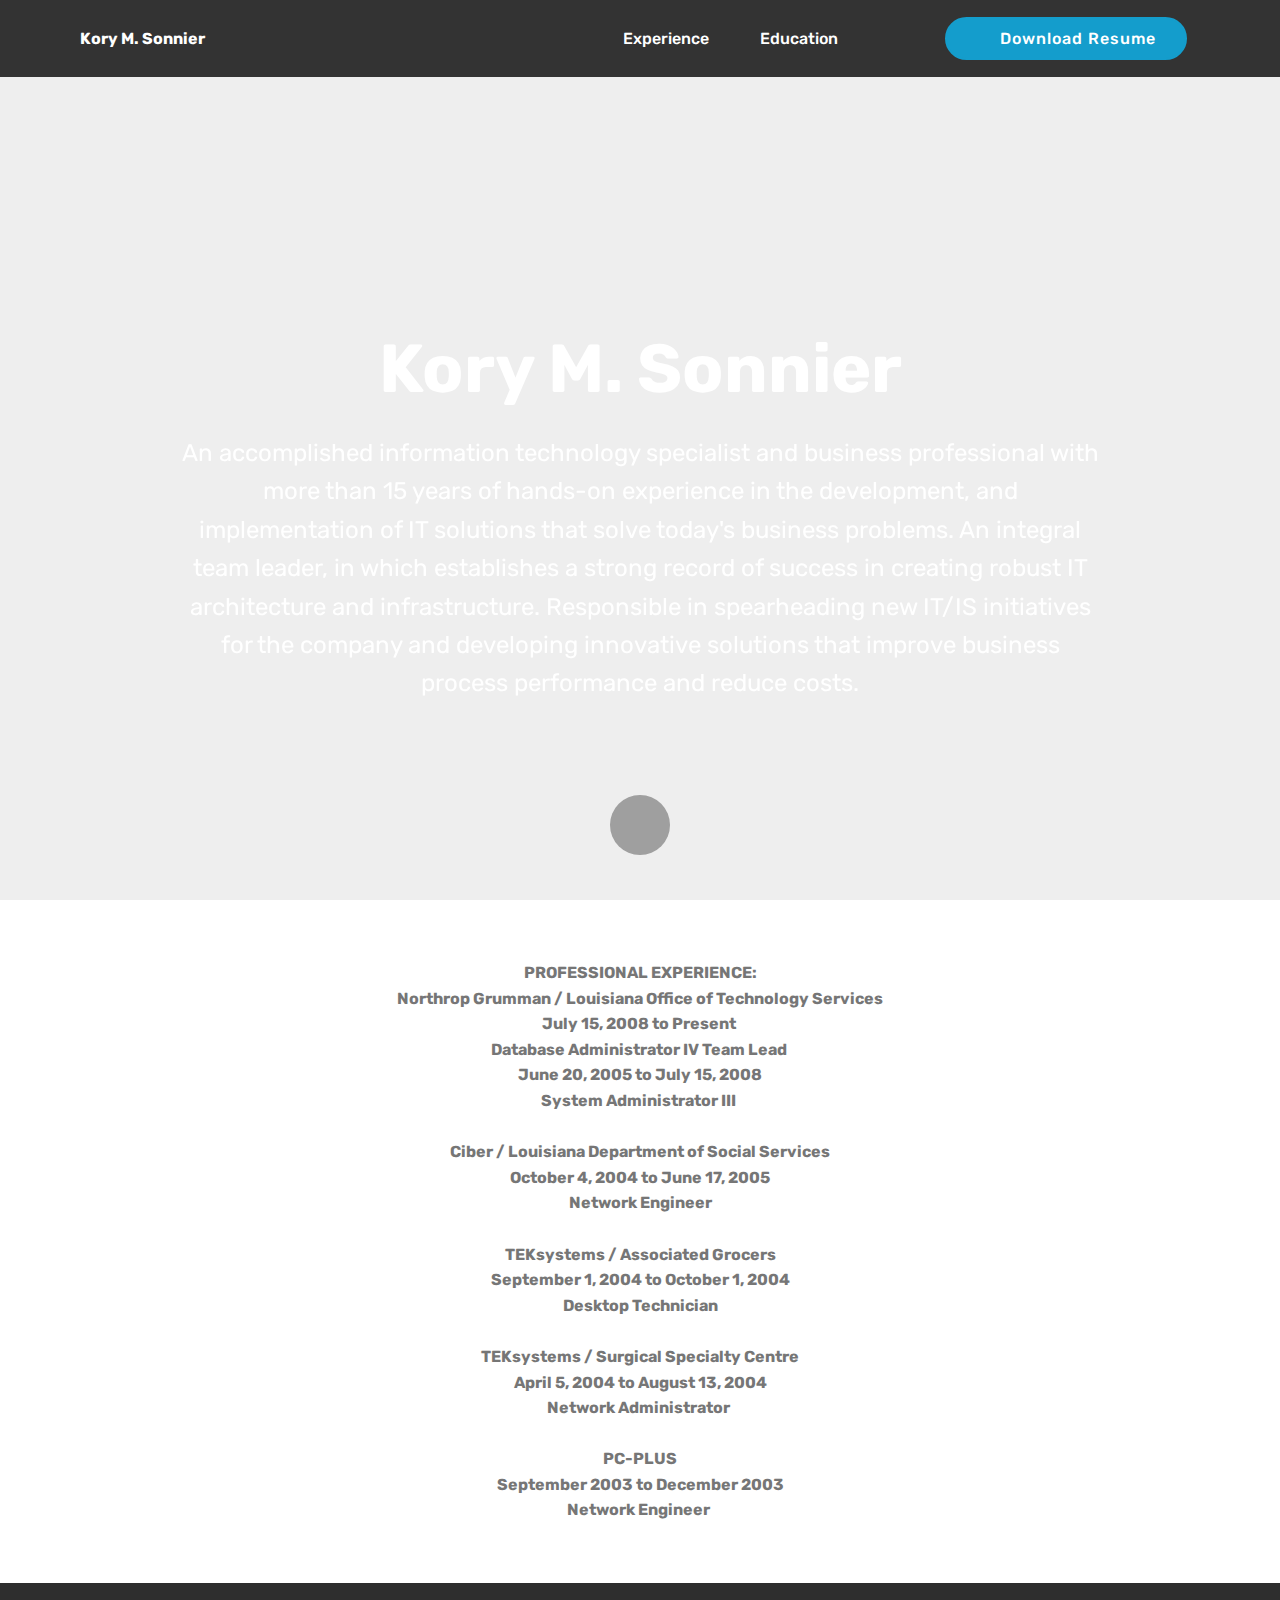
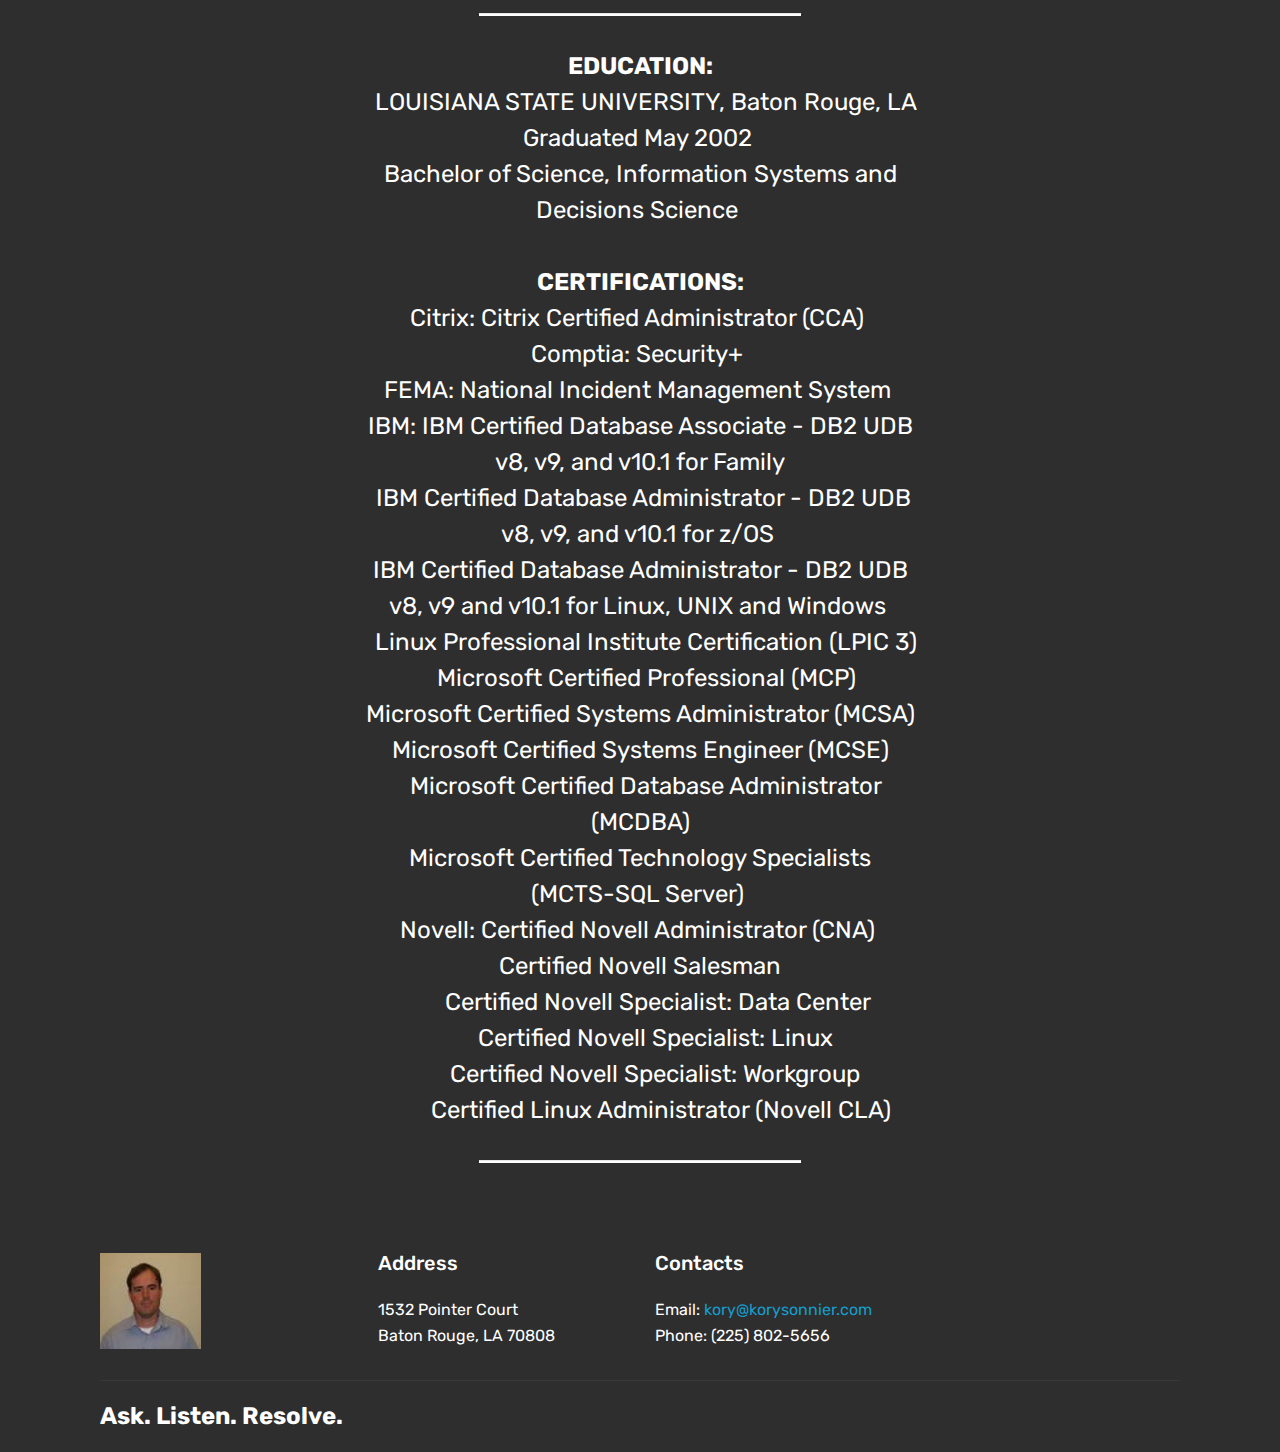
==== commit fe3c46d7: "Update index.html" ====
--- a/index.html
+++ b/index.html
@@ -4,7 +4,8 @@
   <!-- Site made with Mobirise Website Builder v4.8.2, https://mobirise.com -->
   
   <meta http-equiv="X-UA-Compatible" content="IE=edge">
-  <meta name="generator" content="Mobirise v4.8.2, mobirise.com">
+  <meta name="generator" content="Kory M. Sonnier, korysonnier.com">
+  <meta name="keywords" content="Kory Sonnier, korysonnier.com, database administrator, baton rouge, louisiana, db2, SQL, Microsoft SQL, DB2, Postgre SQL, Postgres, Linux, MySQL, Northrop Grumman, DB2, MariaDB, Oracle, Microsoft SQL Server">
   <meta name="viewport" content="width=device-width, initial-scale=1, minimum-scale=1">
   <link rel="shortcut icon" href="https://korkythatcher.github.io/korysonnier/assets/images/logo-128x147-1.png" type="image/x-icon">
   <meta name="description" content="A Louisiana Database Administrator and Technology Specialist. A professional with hands-on experience in the development, and implementation of IT solutions that solve today&#39;s business problems. ">
@@ -25,10 +26,9 @@
    clip: rect(0 1903px 928px 0);
    clip: rect(0, 1903px, 928px, 0);
 }</style></head>
-<body><section id="top-1" class="engine"><a href="https://mobirise.info/">Mobirise Website Builder</a> v4.8.2</section>
+<body><section id="top-1" class="engine"><a href="https://www.korysonnier.com">Kory Sonnier</a> Baton Rouge, Louisiana</section>
 
 <!-- Google Analytics -->
-A Louisiana Database Administrator and Technology Specialist. A professional with hands-on experience in the development, and implementation of IT solutions that solve today's business problems. 
 
 <!-- /Google Analytics -->
 
@@ -69,7 +69,7 @@
     </nav>
 </section>
 
-<section class="engine"><a href="https://mobiri.se/a">online site builder</a></section><section class="cid-qLCihbNBOI mbr-fullscreen mbr-parallax-background" id="header2-f" data-jarallax-original-styles="null" style="z-index: 0; position: relative; background-image: none; background-attachment: scroll; background-size: auto;">
+<section class="engine"><a href="https://www.korysonnier.com">Kory Sonnier</a></section><section class="cid-qLCihbNBOI mbr-fullscreen mbr-parallax-background" id="header2-f" data-jarallax-original-styles="null" style="z-index: 0; position: relative; background-image: none; background-attachment: scroll; background-size: auto;">
 
     
 
@@ -208,4 +208,4 @@
   
   
 
-</body></html>+</body></html>
